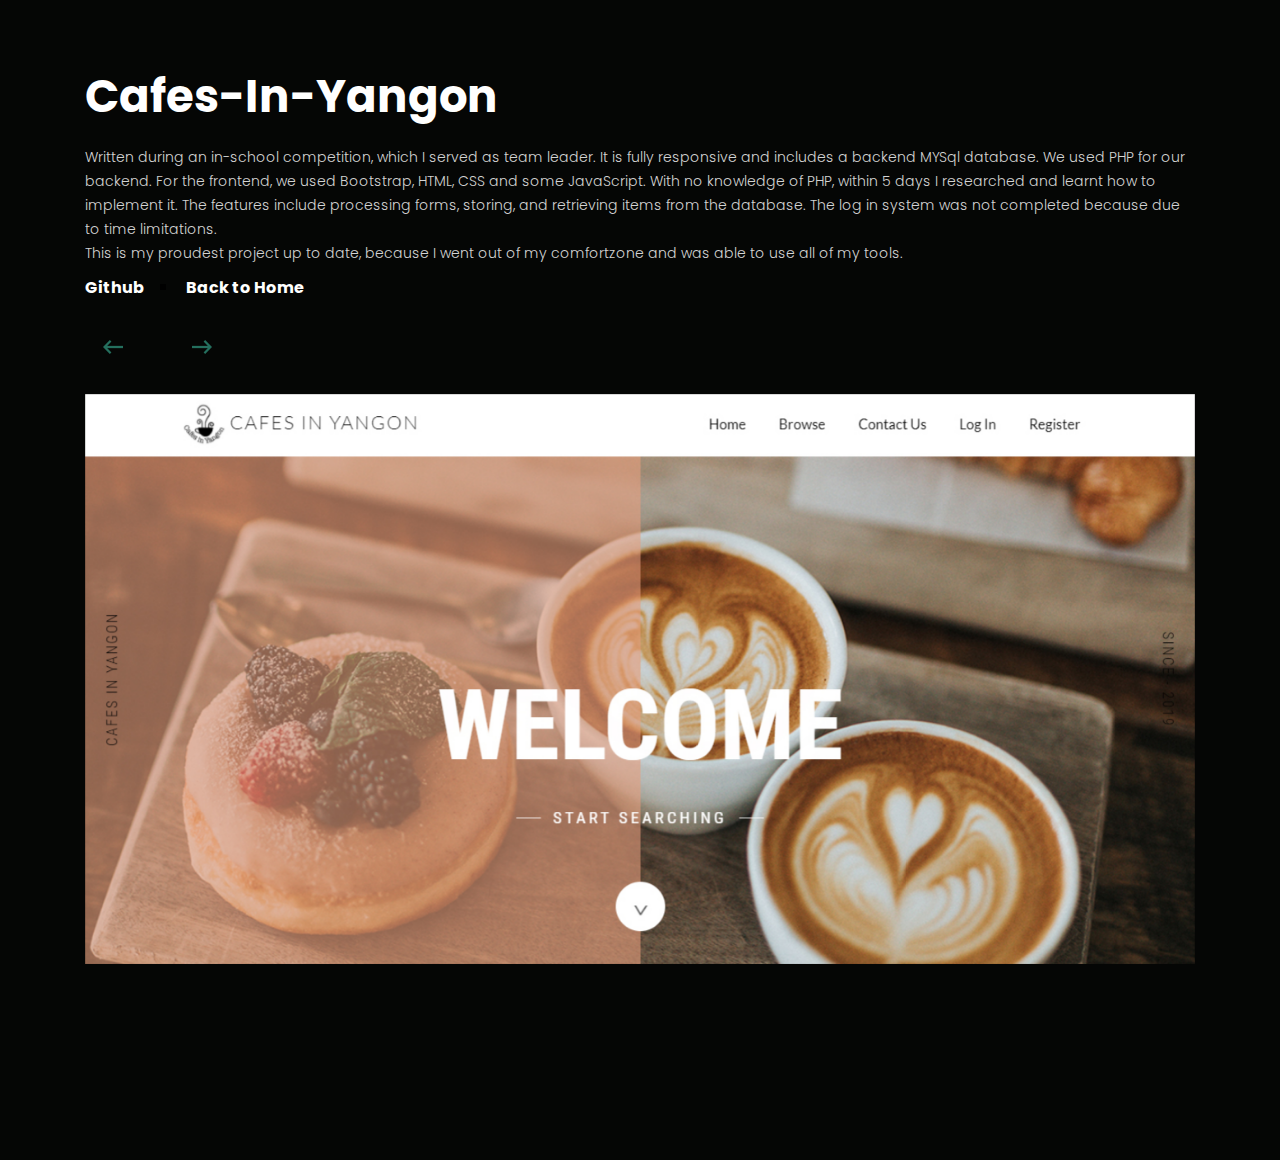
==== cafe_project.html @ b62c5f4a "initial files" ====
<!DOCTYPE html>
<html lang="en">

<head>
    <meta charset="UTF-8">
    <meta name="viewport" content="width=device-width, initial-scale=1.0">
    <meta http-equiv="X-UA-Compatible" content="ie=edge">
    <title>Harry Thu | Portfolio</title>
    <link rel="stylesheet" href="assets/vendors/animate.css/animate.min.css">
    <link rel="stylesheet" href="assets/css/style.css">

  
    <link rel="apple-touch-icon" sizes="180x180" href="assets/ico/apple-touch-icon.png">
    <link rel="icon" type="image/png" sizes="32x32" href="assets/ico/favicon-32x32.png">
    <link rel="icon" type="image/png" sizes="16x16" href="assets/ico/favicon-16x16.png">
    <link rel="manifest" href="assets/ico/site.webmanifest">
    
    <script src="assets/vendors/jquery/jquery.min.js"></script>
    <script src="assets/js/loader.js"></script>
</head>

<body class="individual_project">
    <div class="hiro-loader"></div>
   
    <div class="hiro-nav-popup-modal">
        <div class="hiro-nav-popup-modal-content">
            <div class="container">
                <div class="row">
                    <div class="col-md-6 menu-wrapper">
                        <ul class="nav hiro-main-nav">
                            <li class="nav-item">
                                <a href="index.html" class="nav-link">Home</a>
                            </li>
                            <li class="nav-item">
                                <a href="#about" class="nav-link">About Me</a>
                            </li>
                            <li class="nav-item">
                                <a href="#tech_stack" class="nav-link">Tech Stack</a>
                            </li>
                            <li class="nav-item">
                                <a href="#contact" class="nav-link">Contact</a>
                            </li>
                            <li class="nav-item">
                                <a href="resume" class="nav-link">Resume</a>
                            </li>
                        </ul>
                    </div>
                    <div class="col-md-6 blog-posts text-white ">
                        <h5 class="popup-blog-headng">Projects</h5>
                        <div class="media mb-4">
                            <img src="assets/images/Blog_small2.jpg" alt="blog" width="86px" class="img-fluid mr-4">
                            <div class="media-body align-self-end">
                                <h5 class="popup-blog-post-title">Ambitious <br> designs</h5>
                            </div>
                        </div>
                        <div class="media mb-4">
                            <img src="assets/images/Blog_small1.jpg" alt="blog" width="86px" class="img-fluid mr-4">
                            <div class="media-body align-self-end">
                                <h5 class="popup-blog-post-title">The Collection <br> Cover Archive</h5>
                            </div>
                        </div>

                        <p><a href="#projects" class="text-white link-hover-fx text-decoration-none"
                                id="nav-right-btn">View more</a></p>
                    </div>
                </div>
            </div>
        </div>
    </div>
    <section class="team-section hiro-section">
        <div class="container">
            <div class="row">
                <div class="col-md-12 wow fadeInUp">
                    <h2 class="section-title">Cafes-In-Yangon</h2>
                    <p class="section-text-light">Written during an in-school competition, which I served as team leader. It is fully responsive
                    and includes a backend MYSql database. We used PHP for our backend. For the frontend, we used
                    Bootstrap, HTML, CSS and some JavaScript. With no knowledge of PHP, within 5 days
                    I researched and learnt how to implement it. The features include processing forms,
                    storing, and retrieving items from the database. The log in system was not completed because due to
                    time limitations.
                    <br>
                    This is my proudest project up to date, because I went out of my comfortzone and was able to use all of
                    my tools.
                    </p>
                    <div class="hiro-header-carousel">
                    <ul class="carousel-item-social-links nav" data-animation="animated fadeInRight">
                        <li>
                            <a href="#!" class="link-hover-fx">Github</a>
                        </li>
                        <li>
                            <a href="index.html" class="link-hover-fx">Back to Home</a>
                        </li>                       
                    </ul>
                    </div>
                    <div>
                        <a class="carousel-control-prev" href="#hiroTeamCarousel" role="button" data-slide="prev">
                            <img src="assets/images/arrow_left.png" alt="left arrow" width="20px">
                            <span class="sr-only">Previous</span>
                        </a>
                        <a class="carousel-control-next" href="#hiroTeamCarousel" role="button" data-slide="next">
                            <img src="assets/images/Arrow_right.png" alt="right arrow" width="20px">
                            <span class="sr-only">Next</span>
                        </a>
                    </div>
                    
                </div>
                <div class="col-md-12 wow fadeInRight">
                    <div id="hiroTeamCarousel" class="hiro-team-carousel carousel slide" data-ride="carousel">
                        <div class="carousel-inner" role="listbox">
                            <div class="carousel-item active">
                                <div class="row">                                    
                                    <div class="col-sm-12">
                                        <div class="team-card featured" data-animation="animated ">
                                            <img src="assets/images/projects/cafes_in_yangon/landing_page.jpg" alt="Edwards" class="team-member-thumbnail">                                            
                                        </div>
                                    </div>
                                </div>
                            </div>
                            <div class="carousel-item ">
                                <div class="row">
                                    <div class="col-sm-12">
                                        <div class="team-card featured" data-animation="animated ">
                                            <img src="assets/images/projects/cafes_in_yangon/cafe_page.jpg" alt="Edwards" class="team-member-thumbnail">                                            
                                        </div>
                                    </div>
                                </div>
                            </div>
                            <div class="carousel-item ">
                                <div class="row">
                                    <div class="col-sm-12">
                                        <div class="team-card featured" data-animation="animated ">
                                            <img src="assets/images/projects/cafes_in_yangon/login_form.jpg" alt="Edwards" class="team-member-thumbnail">                                            
                                        </div>
                                    </div>
                                </div>
                            </div>
                            <div class="carousel-item ">
                                <div class="row">
                                    <div class="col-sm-12">
                                        <div class="team-card featured" data-animation="animated ">
                                            <img src="assets/images/projects/cafes_in_yangon/signup_form.jpg" alt="Edwards" class="team-member-thumbnail">                                           
                                        </div>
                                    </div>
                                </div>
                            </div>
                            <div class="carousel-item ">
                                <div class="row">
                                    <div class="col-sm-12">
                                        <div class="team-card featured" data-animation="animated">
                                            <img src="assets/images/projects/cafes_in_yangon/menu.jpg" alt="Edwards" class="team-member-thumbnail">                                           
                                        </div>
                                    </div>
                                </div>
                            </div>

                           
                            
                        </div>
                    </div>
                </div>
            </div>
        </div>
    </section>
    
    <footer class="hiro-footer wow fadeInUp dark-footer">
        <div class="container d-flex flex-wrap justify-content-lg-between align-items-center">
            <p class="mb-0 footer-text">© <a href="https://www.bootstrapdash.com" target="_blank"
                    rel="noopener noreferrer" class="text-reset">BootstrapDash</a> 2020. All rights reserved.</p>
            <nav class="footer-nav nav">
                <a href="#!" class="nav-link">Terms and Conditions</a>
                <a href="#!" class="nav-link">Privacy Policy</a>
                <a href="#!" class="nav-link">Cookie Policy</a>
            </nav>
        </div>
    </footer>

    <script src="assets/vendors/wowjs/wow.min.js"></script>
    <script src="assets/vendors/popper.js/popper.min.js"></script>
    <script src="assets/vendors/bootstrap/dist/js/bootstrap.min.js"></script>
    <script src="assets/js/main.js"></script>
    <script>
        new WOW().init();
    </script>
</body>

</html>
---- assets/css/style.css ----
@import url("https://fonts.googleapis.com/css?family=Crimson+Text:600|Poppins:300,400,500,600,700&display=swap");
/*!
 * Bootstrap v4.4.1 (https://getbootstrap.com/)
 * Copyright 2011-2019 The Bootstrap Authors
 * Copyright 2011-2019 Twitter, Inc.
 * Licensed under MIT (https://github.com/twbs/bootstrap/blob/master/LICENSE)
 */
:root {
  --blue: #007bff;
  --indigo: #6610f2;
  --purple: #6f42c1;
  --pink: #e83e8c;
  --red: #dc3545;
  --orange: #fd7e14;
  --yellow: #ffc107;
  --green: #28a745;
  --teal: #20c997;
  --cyan: #17a2b8;
  --white: #fff;
  --gray: #6c757d;
  --gray-dark: #343a40;
  --primary: #05c2c3;
  --secondary: #6c757d;
  --success: #28a745;
  --info: #17a2b8;
  --warning: #ffc107;
  --danger: #dc3545;
  --light: #f8f9fa;
  --dark: #343a40;
  --breakpoint-xs: 0;
  --breakpoint-sm: 576px;
  --breakpoint-md: 768px;
  --breakpoint-lg: 992px;
  --breakpoint-xl: 1200px;
  --font-family-sans-serif: -apple-system, BlinkMacSystemFont, "Segoe UI", Roboto, "Helvetica Neue", Arial, "Noto Sans", sans-serif, "Apple Color Emoji", "Segoe UI Emoji", "Segoe UI Symbol", "Noto Color Emoji";
  --font-family-monospace: SFMono-Regular, Menlo, Monaco, Consolas, "Liberation Mono", "Courier New", monospace;
}

*,
*::before,
*::after {
  -webkit-box-sizing: border-box;
          box-sizing: border-box;
}

html {
  font-family: sans-serif;
  line-height: 1.15;
  -webkit-text-size-adjust: 100%;
  -webkit-tap-highlight-color: rgba(0, 0, 0, 0);
}

article, aside, figcaption, figure, footer, header, hgroup, main, nav, section {
  display: block;
}

body {
  margin: 0;
  font-family: "Poppins", sans-serif;
  font-size: 1rem;
  font-weight: 400;
  line-height: 1.5;
  color: #000000;
  text-align: left;
  background-color: #ffffff;
}

[tabindex="-1"]:focus:not(:focus-visible) {
  outline: 0 !important;
}

hr {
  -webkit-box-sizing: content-box;
          box-sizing: content-box;
  height: 0;
  overflow: visible;
}

h1, h2, h3, h4, h5, h6 {
  margin-top: 0;
  margin-bottom: 0.5rem;
}

p {
  margin-top: 0;
  margin-bottom: 1rem;
}

abbr[title],
abbr[data-original-title] {
  text-decoration: underline;
  -webkit-text-decoration: underline dotted;
          text-decoration: underline dotted;
  cursor: help;
  border-bottom: 0;
  text-decoration-skip-ink: none;
}

address {
  margin-bottom: 1rem;
  font-style: normal;
  line-height: inherit;
}

ol,
ul,
dl {
  margin-top: 0;
  margin-bottom: 1rem;
}

ol ol,
ul ul,
ol ul,
ul ol {
  margin-bottom: 0;
}

dt {
  font-weight: 700;
}

dd {
  margin-bottom: .5rem;
  margin-left: 0;
}

blockquote {
  margin: 0 0 1rem;
}

b,
strong {
  font-weight: bolder;
}

small {
  font-size: 80%;
}

sub,
sup {
  position: relative;
  font-size: 75%;
  line-height: 0;
  vertical-align: baseline;
}

sub {
  bottom: -.25em;
}

sup {
  top: -.5em;
}

a {
  color: #007bff;
  text-decoration: none;
  background-color: transparent;
}

a:hover {
  color: #0056b3;
  text-decoration: underline;
}

a:not([href]) {
  color: inherit;
  text-decoration: none;
}

a:not([href]):hover {
  color: inherit;
  text-decoration: none;
}

pre,
code,
kbd,
samp {
  font-family: SFMono-Regular, Menlo, Monaco, Consolas, "Liberation Mono", "Courier New", monospace;
  font-size: 1em;
}

pre {
  margin-top: 0;
  margin-bottom: 1rem;
  overflow: auto;
}

figure {
  margin: 0 0 1rem;
}

img {
  vertical-align: middle;
  border-style: none;
}

svg {
  overflow: hidden;
  vertical-align: middle;
}

table {
  border-collapse: collapse;
}

caption {
  padding-top: 0.75rem;
  padding-bottom: 0.75rem;
  color: #6c757d;
  text-align: left;
  caption-side: bottom;
}

th {
  text-align: inherit;
}

label {
  display: inline-block;
  margin-bottom: 0.5rem;
}

button {
  border-radius: 0;
}

button:focus {
  outline: 1px dotted;
  outline: 5px auto -webkit-focus-ring-color;
}

input,
button,
select,
optgroup,
textarea {
  margin: 0;
  font-family: inherit;
  font-size: inherit;
  line-height: inherit;
}

button,
input {
  overflow: visible;
}

button,
select {
  text-transform: none;
}

select {
  word-wrap: normal;
}

button,
[type="button"],
[type="reset"],
[type="submit"] {
  -webkit-appearance: button;
}

button:not(:disabled),
[type="button"]:not(:disabled),
[type="reset"]:not(:disabled),
[type="submit"]:not(:disabled) {
  cursor: pointer;
}

button::-moz-focus-inner,
[type="button"]::-moz-focus-inner,
[type="reset"]::-moz-focus-inner,
[type="submit"]::-moz-focus-inner {
  padding: 0;
  border-style: none;
}

input[type="radio"],
input[type="checkbox"] {
  -webkit-box-sizing: border-box;
          box-sizing: border-box;
  padding: 0;
}

input[type="date"],
input[type="time"],
input[type="datetime-local"],
input[type="month"] {
  -webkit-appearance: listbox;
}

textarea {
  overflow: auto;
  resize: vertical;
}

fieldset {
  min-width: 0;
  padding: 0;
  margin: 0;
  border: 0;
}

legend {
  display: block;
  width: 100%;
  max-width: 100%;
  padding: 0;
  margin-bottom: .5rem;
  font-size: 1.5rem;
  line-height: inherit;
  color: inherit;
  white-space: normal;
}

progress {
  vertical-align: baseline;
}

[type="number"]::-webkit-inner-spin-button,
[type="number"]::-webkit-outer-spin-button {
  height: auto;
}

[type="search"] {
  outline-offset: -2px;
  -webkit-appearance: none;
}

[type="search"]::-webkit-search-decoration {
  -webkit-appearance: none;
}

::-webkit-file-upload-button {
  font: inherit;
  -webkit-appearance: button;
}

output {
  display: inline-block;
}

summary {
  display: list-item;
  cursor: pointer;
}

template {
  display: none;
}

[hidden] {
  display: none !important;
}

h1, h2, h3, h4, h5, h6,
.h1, .h2, .h3, .h4, .h5, .h6 {
  margin-bottom: 0.5rem;
  font-weight: 700;
  line-height: 1.2;
}

h1, .h1 {
  font-size: 2.5rem;
}

h2, .h2 {
  font-size: 2rem;
}

h3, .h3 {
  font-size: 1.75rem;
}

h4, .h4 {
  font-size: 1.5rem;
}

h5, .h5 {
  font-size: 1.25rem;
}

h6, .h6 {
  font-size: 1rem;
}

.lead {
  font-size: 1.25rem;
  font-weight: 300;
}

.display-1 {
  font-size: 6rem;
  font-weight: 300;
  line-height: 1.2;
}

.display-2 {
  font-size: 5.5rem;
  font-weight: 300;
  line-height: 1.2;
}

.display-3 {
  font-size: 4.5rem;
  font-weight: 300;
  line-height: 1.2;
}

.display-4 {
  font-size: 3.5rem;
  font-weight: 300;
  line-height: 1.2;
}

hr {
  margin-top: 1rem;
  margin-bottom: 1rem;
  border: 0;
  border-top: 1px solid rgba(0, 0, 0, 0.1);
}

small,
.small {
  font-size: 80%;
  font-weight: 400;
}

mark,
.mark {
  padding: 0.2em;
  background-color: #fcf8e3;
}

.list-unstyled {
  padding-left: 0;
  list-style: none;
}

.list-inline {
  padding-left: 0;
  list-style: none;
}

.list-inline-item {
  display: inline-block;
}

.list-inline-item:not(:last-child) {
  margin-right: 0.5rem;
}

.initialism {
  font-size: 90%;
  text-transform: uppercase;
}

.blockquote {
  margin-bottom: 1rem;
  font-size: 1.25rem;
}

.blockquote-footer {
  display: block;
  font-size: 80%;
  color: #6c757d;
}

.blockquote-footer::before {
  content: "\2014\00A0";
}

.img-fluid {
  max-width: 100%;
  height: auto;
}

.img-thumbnail {
  padding: 0.25rem;
  background-color: #fff;
  border: 1px solid #dee2e6;
  border-radius: 0.25rem;
  max-width: 100%;
  height: auto;
}

.figure {
  display: inline-block;
}

.figure-img {
  margin-bottom: 0.5rem;
  line-height: 1;
}

.figure-caption {
  font-size: 90%;
  color: #6c757d;
}

code {
  font-size: 87.5%;
  color: #e83e8c;
  word-wrap: break-word;
}

a > code {
  color: inherit;
}

kbd {
  padding: 0.2rem 0.4rem;
  font-size: 87.5%;
  color: #fff;
  background-color: #212529;
  border-radius: 0.2rem;
}

kbd kbd {
  padding: 0;
  font-size: 100%;
  font-weight: 700;
}

pre {
  display: block;
  font-size: 87.5%;
  color: #212529;
}

pre code {
  font-size: inherit;
  color: inherit;
  word-break: normal;
}

.pre-scrollable {
  max-height: 340px;
  overflow-y: scroll;
}

.container {
  width: 100%;
  padding-right: 15px;
  padding-left: 15px;
  margin-right: auto;
  margin-left: auto;
}

@media (min-width: 576px) {
  .container {
    max-width: 540px;
  }
}

@media (min-width: 768px) {
  .container {
    max-width: 720px;
  }
}

@media (min-width: 992px) {
  .container {
    max-width: 960px;
  }
}

@media (min-width: 1200px) {
  .container {
    max-width: 1140px;
  }
}

.container-fluid, .container-sm, .container-md, .container-lg, .container-xl {
  width: 100%;
  padding-right: 15px;
  padding-left: 15px;
  margin-right: auto;
  margin-left: auto;
}

@media (min-width: 576px) {
  .container, .container-sm {
    max-width: 540px;
  }
}

@media (min-width: 768px) {
  .container, .container-sm, .container-md {
    max-width: 720px;
  }
}

@media (min-width: 992px) {
  .container, .container-sm, .container-md, .container-lg {
    max-width: 960px;
  }
}

@media (min-width: 1200px) {
  .container, .container-sm, .container-md, .container-lg, .container-xl {
    max-width: 1140px;
  }
}

.row {
  display: -webkit-box;
  display: -ms-flexbox;
  display: flex;
  -ms-flex-wrap: wrap;
      flex-wrap: wrap;
  margin-right: -15px;
  margin-left: -15px;
}

.no-gutters {
  margin-right: 0;
  margin-left: 0;
}

.no-gutters > .col,
.no-gutters > [class*="col-"] {
  padding-right: 0;
  padding-left: 0;
}

.col-1, .col-2, .col-3, .col-4, .col-5, .col-6, .col-7, .col-8, .col-9, .col-10, .col-11, .col-12, .col,
.col-auto, .col-sm-1, .col-sm-2, .col-sm-3, .col-sm-4, .col-sm-5, .col-sm-6, .col-sm-7, .col-sm-8, .col-sm-9, .col-sm-10, .col-sm-11, .col-sm-12, .col-sm,
.col-sm-auto, .col-md-1, .col-md-2, .col-md-3, .col-md-4, .col-md-5, .col-md-6, .col-md-7, .col-md-8, .col-md-9, .col-md-10, .col-md-11, .col-md-12, .col-md,
.col-md-auto, .col-lg-1, .col-lg-2, .col-lg-3, .col-lg-4, .col-lg-5, .col-lg-6, .col-lg-7, .col-lg-8, .col-lg-9, .col-lg-10, .col-lg-11, .col-lg-12, .col-lg,
.col-lg-auto, .col-xl-1, .col-xl-2, .col-xl-3, .col-xl-4, .col-xl-5, .col-xl-6, .col-xl-7, .col-xl-8, .col-xl-9, .col-xl-10, .col-xl-11, .col-xl-12, .col-xl,
.col-xl-auto {
  position: relative;
  width: 100%;
  padding-right: 15px;
  padding-left: 15px;
}

.col {
  -ms-flex-preferred-size: 0;
      flex-basis: 0;
  -webkit-box-flex: 1;
      -ms-flex-positive: 1;
          flex-grow: 1;
  max-width: 100%;
}

.row-cols-1 > * {
  -webkit-box-flex: 0;
      -ms-flex: 0 0 100%;
          flex: 0 0 100%;
  max-width: 100%;
}

.row-cols-2 > * {
  -webkit-box-flex: 0;
      -ms-flex: 0 0 50%;
          flex: 0 0 50%;
  max-width: 50%;
}

.row-cols-3 > * {
  -webkit-box-flex: 0;
      -ms-flex: 0 0 33.33333%;
          flex: 0 0 33.33333%;
  max-width: 33.33333%;
}

.row-cols-4 > * {
  -webkit-box-flex: 0;
      -ms-flex: 0 0 25%;
          flex: 0 0 25%;
  max-width: 25%;
}

.row-cols-5 > * {
  -webkit-box-flex: 0;
      -ms-flex: 0 0 20%;
          flex: 0 0 20%;
  max-width: 20%;
}

.row-cols-6 > * {
  -webkit-box-flex: 0;
      -ms-flex: 0 0 16.66667%;
          flex: 0 0 16.66667%;
  max-width: 16.66667%;
}

.col-auto {
  -webkit-box-flex: 0;
      -ms-flex: 0 0 auto;
          flex: 0 0 auto;
  width: auto;
  max-width: 100%;
}

.col-1 {
  -webkit-box-flex: 0;
      -ms-flex: 0 0 8.33333%;
          flex: 0 0 8.33333%;
  max-width: 8.33333%;
}

.col-2 {
  -webkit-box-flex: 0;
      -ms-flex: 0 0 16.66667%;
          flex: 0 0 16.66667%;
  max-width: 16.66667%;
}

.col-3 {
  -webkit-box-flex: 0;
      -ms-flex: 0 0 25%;
          flex: 0 0 25%;
  max-width: 25%;
}

.col-4 {
  -webkit-box-flex: 0;
      -ms-flex: 0 0 33.33333%;
          flex: 0 0 33.33333%;
  max-width: 33.33333%;
}

.col-5 {
  -webkit-box-flex: 0;
      -ms-flex: 0 0 41.66667%;
          flex: 0 0 41.66667%;
  max-width: 41.66667%;
}

.col-6 {
  -webkit-box-flex: 0;
      -ms-flex: 0 0 50%;
          flex: 0 0 50%;
  max-width: 50%;
}

.col-7 {
  -webkit-box-flex: 0;
      -ms-flex: 0 0 58.33333%;
          flex: 0 0 58.33333%;
  max-width: 58.33333%;
}

.col-8 {
  -webkit-box-flex: 0;
      -ms-flex: 0 0 66.66667%;
          flex: 0 0 66.66667%;
  max-width: 66.66667%;
}

.col-9 {
  -webkit-box-flex: 0;
      -ms-flex: 0 0 75%;
          flex: 0 0 75%;
  max-width: 75%;
}

.col-10 {
  -webkit-box-flex: 0;
      -ms-flex: 0 0 83.33333%;
          flex: 0 0 83.33333%;
  max-width: 83.33333%;
}

.col-11 {
  -webkit-box-flex: 0;
      -ms-flex: 0 0 91.66667%;
          flex: 0 0 91.66667%;
  max-width: 91.66667%;
}

.col-12 {
  -webkit-box-flex: 0;
      -ms-flex: 0 0 100%;
          flex: 0 0 100%;
  max-width: 100%;
}

.order-first {
  -webkit-box-ordinal-group: 0;
      -ms-flex-order: -1;
          order: -1;
}

.order-last {
  -webkit-box-ordinal-group: 14;
      -ms-flex-order: 13;
          order: 13;
}

.order-0 {
  -webkit-box-ordinal-group: 1;
      -ms-flex-order: 0;
          order: 0;
}

.order-1 {
  -webkit-box-ordinal-group: 2;
      -ms-flex-order: 1;
          order: 1;
}

.order-2 {
  -webkit-box-ordinal-group: 3;
      -ms-flex-order: 2;
          order: 2;
}

.order-3 {
  -webkit-box-ordinal-group: 4;
      -ms-flex-order: 3;
          order: 3;
}

.order-4 {
  -webkit-box-ordinal-group: 5;
      -ms-flex-order: 4;
          order: 4;
}

.order-5 {
  -webkit-box-ordinal-group: 6;
      -ms-flex-order: 5;
          order: 5;
}

.order-6 {
  -webkit-box-ordinal-group: 7;
      -ms-flex-order: 6;
          order: 6;
}

.order-7 {
  -webkit-box-ordinal-group: 8;
      -ms-flex-order: 7;
          order: 7;
}

.order-8 {
  -webkit-box-ordinal-group: 9;
      -ms-flex-order: 8;
          order: 8;
}

.order-9 {
  -webkit-box-ordinal-group: 10;
      -ms-flex-order: 9;
          order: 9;
}

.order-10 {
  -webkit-box-ordinal-group: 11;
      -ms-flex-order: 10;
          order: 10;
}

.order-11 {
  -webkit-box-ordinal-group: 12;
      -ms-flex-order: 11;
          order: 11;
}

.order-12 {
  -webkit-box-ordinal-group: 13;
      -ms-flex-order: 12;
          order: 12;
}

.offset-1 {
  margin-left: 8.33333%;
}

.offset-2 {
  margin-left: 16.66667%;
}

.offset-3 {
  margin-left: 25%;
}

.offset-4 {
  margin-left: 33.33333%;
}

.offset-5 {
  margin-left: 41.66667%;
}

.offset-6 {
  margin-left: 50%;
}

.offset-7 {
  margin-left: 58.33333%;
}

.offset-8 {
  margin-left: 66.66667%;
}

.offset-9 {
  margin-left: 75%;
}

.offset-10 {
  margin-left: 83.33333%;
}

.offset-11 {
  margin-left: 91.66667%;
}

@media (min-width: 576px) {
  .col-sm {
    -ms-flex-preferred-size: 0;
        flex-basis: 0;
    -webkit-box-flex: 1;
        -ms-flex-positive: 1;
            flex-grow: 1;
    max-width: 100%;
  }
  .row-cols-sm-1 > * {
    -webkit-box-flex: 0;
        -ms-flex: 0 0 100%;
            flex: 0 0 100%;
    max-width: 100%;
  }
  .row-cols-sm-2 > * {
    -webkit-box-flex: 0;
        -ms-flex: 0 0 50%;
            flex: 0 0 50%;
    max-width: 50%;
  }
  .row-cols-sm-3 > * {
    -webkit-box-flex: 0;
        -ms-flex: 0 0 33.33333%;
            flex: 0 0 33.33333%;
    max-width: 33.33333%;
  }
  .row-cols-sm-4 > * {
    -webkit-box-flex: 0;
        -ms-flex: 0 0 25%;
            flex: 0 0 25%;
    max-width: 25%;
  }
  .row-cols-sm-5 > * {
    -webkit-box-flex: 0;
        -ms-flex: 0 0 20%;
            flex: 0 0 20%;
    max-width: 20%;
  }
  .row-cols-sm-6 > * {
    -webkit-box-flex: 0;
        -ms-flex: 0 0 16.66667%;
            flex: 0 0 16.66667%;
    max-width: 16.66667%;
  }
  .col-sm-auto {
    -webkit-box-flex: 0;
        -ms-flex: 0 0 auto;
            flex: 0 0 auto;
    width: auto;
    max-width: 100%;
  }
  .col-sm-1 {
    -webkit-box-flex: 0;
        -ms-flex: 0 0 8.33333%;
            flex: 0 0 8.33333%;
    max-width: 8.33333%;
  }
  .col-sm-2 {
    -webkit-box-flex: 0;
        -ms-flex: 0 0 16.66667%;
            flex: 0 0 16.66667%;
    max-width: 16.66667%;
  }
  .col-sm-3 {
    -webkit-box-flex: 0;
        -ms-flex: 0 0 25%;
            flex: 0 0 25%;
    max-width: 25%;
  }
  .col-sm-4 {
    -webkit-box-flex: 0;
        -ms-flex: 0 0 33.33333%;
            flex: 0 0 33.33333%;
    max-width: 33.33333%;
  }
  .col-sm-5 {
    -webkit-box-flex: 0;
        -ms-flex: 0 0 41.66667%;
            flex: 0 0 41.66667%;
    max-width: 41.66667%;
  }
  .col-sm-6 {
    -webkit-box-flex: 0;
        -ms-flex: 0 0 50%;
            flex: 0 0 50%;
    max-width: 50%;
  }
  .col-sm-7 {
    -webkit-box-flex: 0;
        -ms-flex: 0 0 58.33333%;
            flex: 0 0 58.33333%;
    max-width: 58.33333%;
  }
  .col-sm-8 {
    -webkit-box-flex: 0;
        -ms-flex: 0 0 66.66667%;
            flex: 0 0 66.66667%;
    max-width: 66.66667%;
  }
  .col-sm-9 {
    -webkit-box-flex: 0;
        -ms-flex: 0 0 75%;
            flex: 0 0 75%;
    max-width: 75%;
  }
  .col-sm-10 {
    -webkit-box-flex: 0;
        -ms-flex: 0 0 83.33333%;
            flex: 0 0 83.33333%;
    max-width: 83.33333%;
  }
  .col-sm-11 {
    -webkit-box-flex: 0;
        -ms-flex: 0 0 91.66667%;
            flex: 0 0 91.66667%;
    max-width: 91.66667%;
  }
  .col-sm-12 {
    -webkit-box-flex: 0;
        -ms-flex: 0 0 100%;
            flex: 0 0 100%;
    max-width: 100%;
  }
  .order-sm-first {
    -webkit-box-ordinal-group: 0;
        -ms-flex-order: -1;
            order: -1;
  }
  .order-sm-last {
    -webkit-box-ordinal-group: 14;
        -ms-flex-order: 13;
            order: 13;
  }
  .order-sm-0 {
    -webkit-box-ordinal-group: 1;
        -ms-flex-order: 0;
            order: 0;
  }
  .order-sm-1 {
    -webkit-box-ordinal-group: 2;
        -ms-flex-order: 1;
            order: 1;
  }
  .order-sm-2 {
    -webkit-box-ordinal-group: 3;
        -ms-flex-order: 2;
            order: 2;
  }
  .order-sm-3 {
    -webkit-box-ordinal-group: 4;
        -ms-flex-order: 3;
            order: 3;
  }
  .order-sm-4 {
    -webkit-box-ordinal-group: 5;
        -ms-flex-order: 4;
            order: 4;
  }
  .order-sm-5 {
    -webkit-box-ordinal-group: 6;
        -ms-flex-order: 5;
            order: 5;
  }
  .order-sm-6 {
    -webkit-box-ordinal-group: 7;
        -ms-flex-order: 6;
            order: 6;
  }
  .order-sm-7 {
    -webkit-box-ordinal-group: 8;
        -ms-flex-order: 7;
            order: 7;
  }
  .order-sm-8 {
    -webkit-box-ordinal-group: 9;
        -ms-flex-order: 8;
            order: 8;
  }
  .order-sm-9 {
    -webkit-box-ordinal-group: 10;
        -ms-flex-order: 9;
            order: 9;
  }
  .order-sm-10 {
    -webkit-box-ordinal-group: 11;
        -ms-flex-order: 10;
            order: 10;
  }
  .order-sm-11 {
    -webkit-box-ordinal-group: 12;
        -ms-flex-order: 11;
            order: 11;
  }
  .order-sm-12 {
    -webkit-box-ordinal-group: 13;
        -ms-flex-order: 12;
            order: 12;
  }
  .offset-sm-0 {
    margin-left: 0;
  }
  .offset-sm-1 {
    margin-left: 8.33333%;
  }
  .offset-sm-2 {
    margin-left: 16.66667%;
  }
  .offset-sm-3 {
    margin-left: 25%;
  }
  .offset-sm-4 {
    margin-left: 33.33333%;
  }
  .offset-sm-5 {
    margin-left: 41.66667%;
  }
  .offset-sm-6 {
    margin-left: 50%;
  }
  .offset-sm-7 {
    margin-left: 58.33333%;
  }
  .offset-sm-8 {
    margin-left: 66.66667%;
  }
  .offset-sm-9 {
    margin-left: 75%;
  }
  .offset-sm-10 {
    margin-left: 83.33333%;
  }
  .offset-sm-11 {
    margin-left: 91.66667%;
  }
}

@media (min-width: 768px) {
  .col-md {
    -ms-flex-preferred-size: 0;
        flex-basis: 0;
    -webkit-box-flex: 1;
        -ms-flex-positive: 1;
            flex-grow: 1;
    max-width: 100%;
  }
  .row-cols-md-1 > * {
    -webkit-box-flex: 0;
        -ms-flex: 0 0 100%;
            flex: 0 0 100%;
    max-width: 100%;
  }
  .row-cols-md-2 > * {
    -webkit-box-flex: 0;
        -ms-flex: 0 0 50%;
            flex: 0 0 50%;
    max-width: 50%;
  }
  .row-cols-md-3 > * {
    -webkit-box-flex: 0;
        -ms-flex: 0 0 33.33333%;
            flex: 0 0 33.33333%;
    max-width: 33.33333%;
  }
  .row-cols-md-4 > * {
    -webkit-box-flex: 0;
        -ms-flex: 0 0 25%;
            flex: 0 0 25%;
    max-width: 25%;
  }
  .row-cols-md-5 > * {
    -webkit-box-flex: 0;
        -ms-flex: 0 0 20%;
            flex: 0 0 20%;
    max-width: 20%;
  }
  .row-cols-md-6 > * {
    -webkit-box-flex: 0;
        -ms-flex: 0 0 16.66667%;
            flex: 0 0 16.66667%;
    max-width: 16.66667%;
  }
  .col-md-auto {
    -webkit-box-flex: 0;
        -ms-flex: 0 0 auto;
            flex: 0 0 auto;
    width: auto;
    max-width: 100%;
  }
  .col-md-1 {
    -webkit-box-flex: 0;
        -ms-flex: 0 0 8.33333%;
            flex: 0 0 8.33333%;
    max-width: 8.33333%;
  }
  .col-md-2 {
    -webkit-box-flex: 0;
        -ms-flex: 0 0 16.66667%;
            flex: 0 0 16.66667%;
    max-width: 16.66667%;
  }
  .col-md-3 {
    -webkit-box-flex: 0;
        -ms-flex: 0 0 25%;
            flex: 0 0 25%;
    max-width: 25%;
  }
  .col-md-4 {
    -webkit-box-flex: 0;
        -ms-flex: 0 0 33.33333%;
            flex: 0 0 33.33333%;
    max-width: 33.33333%;
  }
  .col-md-5 {
    -webkit-box-flex: 0;
        -ms-flex: 0 0 41.66667%;
            flex: 0 0 41.66667%;
    max-width: 41.66667%;
  }
  .col-md-6 {
    -webkit-box-flex: 0;
        -ms-flex: 0 0 50%;
            flex: 0 0 50%;
    max-width: 50%;
  }
  .col-md-7 {
    -webkit-box-flex: 0;
        -ms-flex: 0 0 58.33333%;
            flex: 0 0 58.33333%;
    max-width: 58.33333%;
  }
  .col-md-8 {
    -webkit-box-flex: 0;
        -ms-flex: 0 0 66.66667%;
            flex: 0 0 66.66667%;
    max-width: 66.66667%;
  }
  .col-md-9 {
    -webkit-box-flex: 0;
        -ms-flex: 0 0 75%;
            flex: 0 0 75%;
    max-width: 75%;
  }
  .col-md-10 {
    -webkit-box-flex: 0;
        -ms-flex: 0 0 83.33333%;
            flex: 0 0 83.33333%;
    max-width: 83.33333%;
  }
  .col-md-11 {
    -webkit-box-flex: 0;
        -ms-flex: 0 0 91.66667%;
            flex: 0 0 91.66667%;
    max-width: 91.66667%;
  }
  .col-md-12 {
    -webkit-box-flex: 0;
        -ms-flex: 0 0 100%;
            flex: 0 0 100%;
    max-width: 100%;
  }
  .order-md-first {
    -webkit-box-ordinal-group: 0;
        -ms-flex-order: -1;
            order: -1;
  }
  .order-md-last {
    -webkit-box-ordinal-group: 14;
        -ms-flex-order: 13;
            order: 13;
  }
  .order-md-0 {
    -webkit-box-ordinal-group: 1;
        -ms-flex-order: 0;
            order: 0;
  }
  .order-md-1 {
    -webkit-box-ordinal-group: 2;
        -ms-flex-order: 1;
            order: 1;
  }
  .order-md-2 {
    -webkit-box-ordinal-group: 3;
        -ms-flex-order: 2;
            order: 2;
  }
  .order-md-3 {
    -webkit-box-ordinal-group: 4;
        -ms-flex-order: 3;
            order: 3;
  }
  .order-md-4 {
    -webkit-box-ordinal-group: 5;
        -ms-flex-order: 4;
            order: 4;
  }
  .order-md-5 {
    -webkit-box-ordinal-group: 6;
        -ms-flex-order: 5;
            order: 5;
  }
  .order-md-6 {
    -webkit-box-ordinal-group: 7;
        -ms-flex-order: 6;
            order: 6;
  }
  .order-md-7 {
    -webkit-box-ordinal-group: 8;
        -ms-flex-order: 7;
            order: 7;
  }
  .order-md-8 {
    -webkit-box-ordinal-group: 9;
        -ms-flex-order: 8;
            order: 8;
  }
  .order-md-9 {
    -webkit-box-ordinal-group: 10;
        -ms-flex-order: 9;
            order: 9;
  }
  .order-md-10 {
    -webkit-box-ordinal-group: 11;
        -ms-flex-order: 10;
            order: 10;
  }
  .order-md-11 {
    -webkit-box-ordinal-group: 12;
        -ms-flex-order: 11;
            order: 11;
  }
  .order-md-12 {
    -webkit-box-ordinal-group: 13;
        -ms-flex-order: 12;
            order: 12;
  }
  .offset-md-0 {
    margin-left: 0;
  }
  .offset-md-1 {
    margin-left: 8.33333%;
  }
  .offset-md-2 {
    margin-left: 16.66667%;
  }
  .offset-md-3 {
    margin-left: 25%;
  }
  .offset-md-4 {
    margin-left: 33.33333%;
  }
  .offset-md-5 {
    margin-left: 41.66667%;
  }
  .offset-md-6 {
    margin-left: 50%;
  }
  .offset-md-7 {
    margin-left: 58.33333%;
  }
  .offset-md-8 {
    margin-left: 66.66667%;
  }
  .offset-md-9 {
    margin-left: 75%;
  }
  .offset-md-10 {
    margin-left: 83.33333%;
  }
  .offset-md-11 {
    margin-left: 91.66667%;
  }
}

@media (min-width: 992px) {
  .col-lg {
    -ms-flex-preferred-size: 0;
        flex-basis: 0;
    -webkit-box-flex: 1;
        -ms-flex-positive: 1;
            flex-grow: 1;
    max-width: 100%;
  }
  .row-cols-lg-1 > * {
    -webkit-box-flex: 0;
        -ms-flex: 0 0 100%;
            flex: 0 0 100%;
    max-width: 100%;
  }
  .row-cols-lg-2 > * {
    -webkit-box-flex: 0;
        -ms-flex: 0 0 50%;
            flex: 0 0 50%;
    max-width: 50%;
  }
  .row-cols-lg-3 > * {
    -webkit-box-flex: 0;
        -ms-flex: 0 0 33.33333%;
            flex: 0 0 33.33333%;
    max-width: 33.33333%;
  }
  .row-cols-lg-4 > * {
    -webkit-box-flex: 0;
        -ms-flex: 0 0 25%;
            flex: 0 0 25%;
    max-width: 25%;
  }
  .row-cols-lg-5 > * {
    -webkit-box-flex: 0;
        -ms-flex: 0 0 20%;
            flex: 0 0 20%;
    max-width: 20%;
  }
  .row-cols-lg-6 > * {
    -webkit-box-flex: 0;
        -ms-flex: 0 0 16.66667%;
            flex: 0 0 16.66667%;
    max-width: 16.66667%;
  }
  .col-lg-auto {
    -webkit-box-flex: 0;
        -ms-flex: 0 0 auto;
            flex: 0 0 auto;
    width: auto;
    max-width: 100%;
  }
  .col-lg-1 {
    -webkit-box-flex: 0;
        -ms-flex: 0 0 8.33333%;
            flex: 0 0 8.33333%;
    max-width: 8.33333%;
  }
  .col-lg-2 {
    -webkit-box-flex: 0;
        -ms-flex: 0 0 16.66667%;
            flex: 0 0 16.66667%;
    max-width: 16.66667%;
  }
  .col-lg-3 {
    -webkit-box-flex: 0;
        -ms-flex: 0 0 25%;
            flex: 0 0 25%;
    max-width: 25%;
  }
  .col-lg-4 {
    -webkit-box-flex: 0;
        -ms-flex: 0 0 33.33333%;
            flex: 0 0 33.33333%;
    max-width: 33.33333%;
  }
  .col-lg-5 {
    -webkit-box-flex: 0;
        -ms-flex: 0 0 41.66667%;
            flex: 0 0 41.66667%;
    max-width: 41.66667%;
  }
  .col-lg-6 {
    -webkit-box-flex: 0;
        -ms-flex: 0 0 50%;
            flex: 0 0 50%;
    max-width: 50%;
  }
  .col-lg-7 {
    -webkit-box-flex: 0;
        -ms-flex: 0 0 58.33333%;
            flex: 0 0 58.33333%;
    max-width: 58.33333%;
  }
  .col-lg-8 {
    -webkit-box-flex: 0;
        -ms-flex: 0 0 66.66667%;
            flex: 0 0 66.66667%;
    max-width: 66.66667%;
  }
  .col-lg-9 {
    -webkit-box-flex: 0;
        -ms-flex: 0 0 75%;
            flex: 0 0 75%;
    max-width: 75%;
  }
  .col-lg-10 {
    -webkit-box-flex: 0;
        -ms-flex: 0 0 83.33333%;
            flex: 0 0 83.33333%;
    max-width: 83.33333%;
  }
  .col-lg-11 {
    -webkit-box-flex: 0;
        -ms-flex: 0 0 91.66667%;
            flex: 0 0 91.66667%;
    max-width: 91.66667%;
  }
  .col-lg-12 {
    -webkit-box-flex: 0;
        -ms-flex: 0 0 100%;
            flex: 0 0 100%;
    max-width: 100%;
  }
  .order-lg-first {
    -webkit-box-ordinal-group: 0;
        -ms-flex-order: -1;
            order: -1;
  }
  .order-lg-last {
    -webkit-box-ordinal-group: 14;
        -ms-flex-order: 13;
            order: 13;
  }
  .order-lg-0 {
    -webkit-box-ordinal-group: 1;
        -ms-flex-order: 0;
            order: 0;
  }
  .order-lg-1 {
    -webkit-box-ordinal-group: 2;
        -ms-flex-order: 1;
            order: 1;
  }
  .order-lg-2 {
    -webkit-box-ordinal-group: 3;
        -ms-flex-order: 2;
            order: 2;
  }
  .order-lg-3 {
    -webkit-box-ordinal-group: 4;
        -ms-flex-order: 3;
            order: 3;
  }
  .order-lg-4 {
    -webkit-box-ordinal-group: 5;
        -ms-flex-order: 4;
            order: 4;
  }
  .order-lg-5 {
    -webkit-box-ordinal-group: 6;
        -ms-flex-order: 5;
            order: 5;
  }
  .order-lg-6 {
    -webkit-box-ordinal-group: 7;
        -ms-flex-order: 6;
            order: 6;
  }
  .order-lg-7 {
    -webkit-box-ordinal-group: 8;
        -ms-flex-order: 7;
            order: 7;
  }
  .order-lg-8 {
    -webkit-box-ordinal-group: 9;
        -ms-flex-order: 8;
            order: 8;
  }
  .order-lg-9 {
    -webkit-box-ordinal-group: 10;
        -ms-flex-order: 9;
            order: 9;
  }
  .order-lg-10 {
    -webkit-box-ordinal-group: 11;
        -ms-flex-order: 10;
            order: 10;
  }
  .order-lg-11 {
    -webkit-box-ordinal-group: 12;
        -ms-flex-order: 11;
            order: 11;
  }
  .order-lg-12 {
    -webkit-box-ordinal-group: 13;
        -ms-flex-order: 12;
            order: 12;
  }
  .offset-lg-0 {
    margin-left: 0;
  }
  .offset-lg-1 {
    margin-left: 8.33333%;
  }
  .offset-lg-2 {
    margin-left: 16.66667%;
  }
  .offset-lg-3 {
    margin-left: 25%;
  }
  .offset-lg-4 {
    margin-left: 33.33333%;
  }
  .offset-lg-5 {
    margin-left: 41.66667%;
  }
  .offset-lg-6 {
    margin-left: 50%;
  }
  .offset-lg-7 {
    margin-left: 58.33333%;
  }
  .offset-lg-8 {
    margin-left: 66.66667%;
  }
  .offset-lg-9 {
    margin-left: 75%;
  }
  .offset-lg-10 {
    margin-left: 83.33333%;
  }
  .offset-lg-11 {
    margin-left: 91.66667%;
  }
}

@media (min-width: 1200px) {
  .col-xl {
    -ms-flex-preferred-size: 0;
        flex-basis: 0;
    -webkit-box-flex: 1;
        -ms-flex-positive: 1;
            flex-grow: 1;
    max-width: 100%;
  }
  .row-cols-xl-1 > * {
    -webkit-box-flex: 0;
        -ms-flex: 0 0 100%;
            flex: 0 0 100%;
    max-width: 100%;
  }
  .row-cols-xl-2 > * {
    -webkit-box-flex: 0;
        -ms-flex: 0 0 50%;
            flex: 0 0 50%;
    max-width: 50%;
  }
  .row-cols-xl-3 > * {
    -webkit-box-flex: 0;
        -ms-flex: 0 0 33.33333%;
            flex: 0 0 33.33333%;
    max-width: 33.33333%;
  }
  .row-cols-xl-4 > * {
    -webkit-box-flex: 0;
        -ms-flex: 0 0 25%;
            flex: 0 0 25%;
    max-width: 25%;
  }
  .row-cols-xl-5 > * {
    -webkit-box-flex: 0;
        -ms-flex: 0 0 20%;
            flex: 0 0 20%;
    max-width: 20%;
  }
  .row-cols-xl-6 > * {
    -webkit-box-flex: 0;
        -ms-flex: 0 0 16.66667%;
            flex: 0 0 16.66667%;
    max-width: 16.66667%;
  }
  .col-xl-auto {
    -webkit-box-flex: 0;
        -ms-flex: 0 0 auto;
            flex: 0 0 auto;
    width: auto;
    max-width: 100%;
  }
  .col-xl-1 {
    -webkit-box-flex: 0;
        -ms-flex: 0 0 8.33333%;
            flex: 0 0 8.33333%;
    max-width: 8.33333%;
  }
  .col-xl-2 {
    -webkit-box-flex: 0;
        -ms-flex: 0 0 16.66667%;
            flex: 0 0 16.66667%;
    max-width: 16.66667%;
  }
  .col-xl-3 {
    -webkit-box-flex: 0;
        -ms-flex: 0 0 25%;
            flex: 0 0 25%;
    max-width: 25%;
  }
  .col-xl-4 {
    -webkit-box-flex: 0;
        -ms-flex: 0 0 33.33333%;
            flex: 0 0 33.33333%;
    max-width: 33.33333%;
  }
  .col-xl-5 {
    -webkit-box-flex: 0;
        -ms-flex: 0 0 41.66667%;
            flex: 0 0 41.66667%;
    max-width: 41.66667%;
  }
  .col-xl-6 {
    -webkit-box-flex: 0;
        -ms-flex: 0 0 50%;
            flex: 0 0 50%;
    max-width: 50%;
  }
  .col-xl-7 {
    -webkit-box-flex: 0;
        -ms-flex: 0 0 58.33333%;
            flex: 0 0 58.33333%;
    max-width: 58.33333%;
  }
  .col-xl-8 {
    -webkit-box-flex: 0;
        -ms-flex: 0 0 66.66667%;
            flex: 0 0 66.66667%;
    max-width: 66.66667%;
  }
  .col-xl-9 {
    -webkit-box-flex: 0;
        -ms-flex: 0 0 75%;
            flex: 0 0 75%;
    max-width: 75%;
  }
  .col-xl-10 {
    -webkit-box-flex: 0;
        -ms-flex: 0 0 83.33333%;
            flex: 0 0 83.33333%;
    max-width: 83.33333%;
  }
  .col-xl-11 {
    -webkit-box-flex: 0;
        -ms-flex: 0 0 91.66667%;
            flex: 0 0 91.66667%;
    max-width: 91.66667%;
  }
  .col-xl-12 {
    -webkit-box-flex: 0;
        -ms-flex: 0 0 100%;
            flex: 0 0 100%;
    max-width: 100%;
  }
  .order-xl-first {
    -webkit-box-ordinal-group: 0;
        -ms-flex-order: -1;
            order: -1;
  }
  .order-xl-last {
    -webkit-box-ordinal-group: 14;
        -ms-flex-order: 13;
            order: 13;
  }
  .order-xl-0 {
    -webkit-box-ordinal-group: 1;
        -ms-flex-order: 0;
            order: 0;
  }
  .order-xl-1 {
    -webkit-box-ordinal-group: 2;
        -ms-flex-order: 1;
            order: 1;
  }
  .order-xl-2 {
    -webkit-box-ordinal-group: 3;
        -ms-flex-order: 2;
            order: 2;
  }
  .order-xl-3 {
    -webkit-box-ordinal-group: 4;
        -ms-flex-order: 3;
            order: 3;
  }
  .order-xl-4 {
    -webkit-box-ordinal-group: 5;
        -ms-flex-order: 4;
            order: 4;
  }
  .order-xl-5 {
    -webkit-box-ordinal-group: 6;
        -ms-flex-order: 5;
            order: 5;
  }
  .order-xl-6 {
    -webkit-box-ordinal-group: 7;
        -ms-flex-order: 6;
            order: 6;
  }
  .order-xl-7 {
    -webkit-box-ordinal-group: 8;
        -ms-flex-order: 7;
            order: 7;
  }
  .order-xl-8 {
    -webkit-box-ordinal-group: 9;
        -ms-flex-order: 8;
            order: 8;
  }
  .order-xl-9 {
    -webkit-box-ordinal-group: 10;
        -ms-flex-order: 9;
            order: 9;
  }
  .order-xl-10 {
    -webkit-box-ordinal-group: 11;
        -ms-flex-order: 10;
            order: 10;
  }
  .order-xl-11 {
    -webkit-box-ordinal-group: 12;
        -ms-flex-order: 11;
            order: 11;
  }
  .order-xl-12 {
    -webkit-box-ordinal-group: 13;
        -ms-flex-order: 12;
            order: 12;
  }
  .offset-xl-0 {
    margin-left: 0;
  }
  .offset-xl-1 {
    margin-left: 8.33333%;
  }
  .offset-xl-2 {
    margin-left: 16.66667%;
  }
  .offset-xl-3 {
    margin-left: 25%;
  }
  .offset-xl-4 {
    margin-left: 33.33333%;
  }
  .offset-xl-5 {
    margin-left: 41.66667%;
  }
  .offset-xl-6 {
    margin-left: 50%;
  }
  .offset-xl-7 {
    margin-left: 58.33333%;
  }
  .offset-xl-8 {
    margin-left: 66.66667%;
  }
  .offset-xl-9 {
    margin-left: 75%;
  }
  .offset-xl-10 {
    margin-left: 83.33333%;
  }
  .offset-xl-11 {
    margin-left: 91.66667%;
  }
}

.table {
  width: 100%;
  margin-bottom: 1rem;
  color: #212529;
}

.table th,
.table td {
  padding: 0.75rem;
  vertical-align: top;
  border-top: 1px solid #dee2e6;
}

.table thead th {
  vertical-align: bottom;
  border-bottom: 2px solid #dee2e6;
}

.table tbody + tbody {
  border-top: 2px solid #dee2e6;
}

.table-sm th,
.table-sm td {
  padding: 0.3rem;
}

.table-bordered {
  border: 1px solid #dee2e6;
}

.table-bordered th,
.table-bordered td {
  border: 1px solid #dee2e6;
}

.table-bordered thead th,
.table-bordered thead td {
  border-bottom-width: 2px;
}

.table-borderless th,
.table-borderless td,
.table-borderless thead th,
.table-borderless tbody + tbody {
  border: 0;
}

.table-striped tbody tr:nth-of-type(odd) {
  background-color: rgba(0, 0, 0, 0.05);
}

.table-hover tbody tr:hover {
  color: #212529;
  background-color: rgba(0, 0, 0, 0.075);
}

.table-primary,
.table-primary > th,
.table-primary > td {
  background-color: #b9eeee;
}

.table-primary th,
.table-primary td,
.table-primary thead th,
.table-primary tbody + tbody {
  border-color: #7ddfe0;
}

.table-hover .table-primary:hover {
  background-color: #a4e9e9;
}

.table-hover .table-primary:hover > td,
.table-hover .table-primary:hover > th {
  background-color: #a4e9e9;
}

.table-secondary,
.table-secondary > th,
.table-secondary > td {
  background-color: #d6d8db;
}

.table-secondary th,
.table-secondary td,
.table-secondary thead th,
.table-secondary tbody + tbody {
  border-color: #b3b7bb;
}

.table-hover .table-secondary:hover {
  background-color: #c8cbcf;
}

.table-hover .table-secondary:hover > td,
.table-hover .table-secondary:hover > th {
  background-color: #c8cbcf;
}

.table-success,
.table-success > th,
.table-success > td {
  background-color: #c3e6cb;
}

.table-success th,
.table-success td,
.table-success thead th,
.table-success tbody + tbody {
  border-color: #8fd19e;
}

.table-hover .table-success:hover {
  background-color: #b1dfbb;
}

.table-hover .table-success:hover > td,
.table-hover .table-success:hover > th {
  background-color: #b1dfbb;
}

.table-info,
.table-info > th,
.table-info > td {
  background-color: #bee5eb;
}

.table-info th,
.table-info td,
.table-info thead th,
.table-info tbody + tbody {
  border-color: #86cfda;
}

.table-hover .table-info:hover {
  background-color: #abdde5;
}

.table-hover .table-info:hover > td,
.table-hover .table-info:hover > th {
  background-color: #abdde5;
}

.table-warning,
.table-warning > th,
.table-warning > td {
  background-color: #ffeeba;
}

.table-warning th,
.table-warning td,
.table-warning thead th,
.table-warning tbody + tbody {
  border-color: #ffdf7e;
}

.table-hover .table-warning:hover {
  background-color: #ffe8a1;
}

.table-hover .table-warning:hover > td,
.table-hover .table-warning:hover > th {
  background-color: #ffe8a1;
}

.table-danger,
.table-danger > th,
.table-danger > td {
  background-color: #f5c6cb;
}

.table-danger th,
.table-danger td,
.table-danger thead th,
.table-danger tbody + tbody {
  border-color: #ed969e;
}

.table-hover .table-danger:hover {
  background-color: #f1b0b7;
}

.table-hover .table-danger:hover > td,
.table-hover .table-danger:hover > th {
  background-color: #f1b0b7;
}

.table-light,
.table-light > th,
.table-light > td {
  background-color: #fdfdfe;
}

.table-light th,
.table-light td,
.table-light thead th,
.table-light tbody + tbody {
  border-color: #fbfcfc;
}

.table-hover .table-light:hover {
  background-color: #ececf6;
}

.table-hover .table-light:hover > td,
.table-hover .table-light:hover > th {
  background-color: #ececf6;
}

.table-dark,
.table-dark > th,
.table-dark > td {
  background-color: #c6c8ca;
}

.table-dark th,
.table-dark td,
.table-dark thead th,
.table-dark tbody + tbody {
  border-color: #95999c;
}

.table-hover .table-dark:hover {
  background-color: #b9bbbe;
}

.table-hover .table-dark:hover > td,
.table-hover .table-dark:hover > th {
  background-color: #b9bbbe;
}

.table-active,
.table-active > th,
.table-active > td {
  background-color: rgba(0, 0, 0, 0.075);
}

.table-hover .table-active:hover {
  background-color: rgba(0, 0, 0, 0.075);
}

.table-hover .table-active:hover > td,
.table-hover .table-active:hover > th {
  background-color: rgba(0, 0, 0, 0.075);
}

.table .thead-dark th {
  color: #fff;
  background-color: #343a40;
  border-color: #454d55;
}

.table .thead-light th {
  color: #495057;
  background-color: #e9ecef;
  border-color: #dee2e6;
}

.table-dark {
  color: #fff;
  background-color: #343a40;
}

.table-dark th,
.table-dark td,
.table-dark thead th {
  border-color: #454d55;
}

.table-dark.table-bordered {
  border: 0;
}

.table-dark.table-striped tbody tr:nth-of-type(odd) {
  background-color: rgba(255, 255, 255, 0.05);
}

.table-dark.table-hover tbody tr:hover {
  color: #fff;
  background-color: rgba(255, 255, 255, 0.075);
}

@media (max-width: 575.98px) {
  .table-responsive-sm {
    display: block;
    width: 100%;
    overflow-x: auto;
    -webkit-overflow-scrolling: touch;
  }
  .table-responsive-sm > .table-bordered {
    border: 0;
  }
}

@media (max-width: 767.98px) {
  .table-responsive-md {
    display: block;
    width: 100%;
    overflow-x: auto;
    -webkit-overflow-scrolling: touch;
  }
  .table-responsive-md > .table-bordered {
    border: 0;
  }
}

@media (max-width: 991.98px) {
  .table-responsive-lg {
    display: block;
    width: 100%;
    overflow-x: auto;
    -webkit-overflow-scrolling: touch;
  }
  .table-responsive-lg > .table-bordered {
    border: 0;
  }
}

@media (max-width: 1199.98px) {
  .table-responsive-xl {
    display: block;
    width: 100%;
    overflow-x: auto;
    -webkit-overflow-scrolling: touch;
  }
  .table-responsive-xl > .table-bordered {
    border: 0;
  }
}

.table-responsive {
  display: block;
  width: 100%;
  overflow-x: auto;
  -webkit-overflow-scrolling: touch;
}

.table-responsive > .table-bordered {
  border: 0;
}

.form-control {
  display: block;
  width: 100%;
  height: calc(1.5em + 0.75rem + 2px);
  padding: 0.375rem 0.75rem;
  font-size: 1rem;
  font-weight: 400;
  line-height: 1.5;
  color: #495057;
  background-color: #fff;
  background-clip: padding-box;
  border: 1px solid #ced4da;
  border-radius: 0.25rem;
  -webkit-transition: border-color 0.15s ease-in-out, -webkit-box-shadow 0.15s ease-in-out;
  transition: border-color 0.15s ease-in-out, -webkit-box-shadow 0.15s ease-in-out;
  transition: border-color 0.15s ease-in-out, box-shadow 0.15s ease-in-out;
  transition: border-color 0.15s ease-in-out, box-shadow 0.15s ease-in-out, -webkit-box-shadow 0.15s ease-in-out;
}

@media (prefers-reduced-motion: reduce) {
  .form-control {
    -webkit-transition: none;
    transition: none;
  }
}

.form-control::-ms-expand {
  background-color: transparent;
  border: 0;
}

.form-control:-moz-focusring {
  color: transparent;
  text-shadow: 0 0 0 #495057;
}

.form-control:focus {
  color: #495057;
  background-color: #fff;
  border-color: #80bdff;
  outline: 0;
  -webkit-box-shadow: 0 0 0 0.2rem rgba(0, 123, 255, 0.25);
          box-shadow: 0 0 0 0.2rem rgba(0, 123, 255, 0.25);
}

.form-control::-webkit-input-placeholder {
  color: #6c757d;
  opacity: 1;
}

.form-control:-ms-input-placeholder {
  color: #6c757d;
  opacity: 1;
}

.form-control::-ms-input-placeholder {
  color: #6c757d;
  opacity: 1;
}

.form-control::placeholder {
  color: #6c757d;
  opacity: 1;
}

.form-control:disabled, .form-control[readonly] {
  background-color: #e9ecef;
  opacity: 1;
}

select.form-control:focus::-ms-value {
  color: #495057;
  background-color: #fff;
}

.form-control-file,
.form-control-range {
  display: block;
  width: 100%;
}

.col-form-label {
  padding-top: calc(0.375rem + 1px);
  padding-bottom: calc(0.375rem + 1px);
  margin-bottom: 0;
  font-size: inherit;
  line-height: 1.5;
}

.col-form-label-lg {
  padding-top: calc(0.5rem + 1px);
  padding-bottom: calc(0.5rem + 1px);
  font-size: 1.25rem;
  line-height: 1.5;
}

.col-form-label-sm {
  padding-top: calc(0.25rem + 1px);
  padding-bottom: calc(0.25rem + 1px);
  font-size: 0.875rem;
  line-height: 1.5;
}

.form-control-plaintext {
  display: block;
  width: 100%;
  padding: 0.375rem 0;
  margin-bottom: 0;
  font-size: 1rem;
  line-height: 1.5;
  color: #212529;
  background-color: transparent;
  border: solid transparent;
  border-width: 1px 0;
}

.form-control-plaintext.form-control-sm, .form-control-plaintext.form-control-lg {
  padding-right: 0;
  padding-left: 0;
}

.form-control-sm {
  height: calc(1.5em + 0.5rem + 2px);
  padding: 0.25rem 0.5rem;
  font-size: 0.875rem;
  line-height: 1.5;
  border-radius: 0.2rem;
}

.form-control-lg {
  height: calc(1.5em + 1rem + 2px);
  padding: 0.5rem 1rem;
  font-size: 1.25rem;
  line-height: 1.5;
  border-radius: 0.3rem;
}

select.form-control[size], select.form-control[multiple] {
  height: auto;
}

textarea.form-control {
  height: auto;
}

.form-group {
  margin-bottom: 1rem;
}

.form-text {
  display: block;
  margin-top: 0.25rem;
}

.form-row {
  display: -webkit-box;
  display: -ms-flexbox;
  display: flex;
  -ms-flex-wrap: wrap;
      flex-wrap: wrap;
  margin-right: -5px;
  margin-left: -5px;
}

.form-row > .col,
.form-row > [class*="col-"] {
  padding-right: 5px;
  padding-left: 5px;
}

.form-check {
  position: relative;
  display: block;
  padding-left: 1.25rem;
}

.form-check-input {
  position: absolute;
  margin-top: 0.3rem;
  margin-left: -1.25rem;
}

.form-check-input[disabled] ~ .form-check-label,
.form-check-input:disabled ~ .form-check-label {
  color: #6c757d;
}

.form-check-label {
  margin-bottom: 0;
}

.form-check-inline {
  display: -webkit-inline-box;
  display: -ms-inline-flexbox;
  display: inline-flex;
  -webkit-box-align: center;
      -ms-flex-align: center;
          align-items: center;
  padding-left: 0;
  margin-right: 0.75rem;
}

.form-check-inline .form-check-input {
  position: static;
  margin-top: 0;
  margin-right: 0.3125rem;
  margin-left: 0;
}

.valid-feedback {
  display: none;
  width: 100%;
  margin-top: 0.25rem;
  font-size: 80%;
  color: #28a745;
}

.valid-tooltip {
  position: absolute;
  top: 100%;
  z-index: 5;
  display: none;
  max-width: 100%;
  padding: 0.25rem 0.5rem;
  margin-top: .1rem;
  font-size: 0.875rem;
  line-height: 1.5;
  color: #fff;
  background-color: rgba(40, 167, 69, 0.9);
  border-radius: 0.25rem;
}

.was-validated :valid ~ .valid-feedback,
.was-validated :valid ~ .valid-tooltip,
.is-valid ~ .valid-feedback,
.is-valid ~ .valid-tooltip {
  display: block;
}

.was-validated .form-control:valid, .form-control.is-valid {
  border-color: #28a745;
  padding-right: calc(1.5em + 0.75rem);
  background-image: url("data:image/svg+xml,%3csvg xmlns='http://www.w3.org/2000/svg' width='8' height='8' viewBox='0 0 8 8'%3e%3cpath fill='%2328a745' d='M2.3 6.73L.6 4.53c-.4-1.04.46-1.4 1.1-.8l1.1 1.4 3.4-3.8c.6-.63 1.6-.27 1.2.7l-4 4.6c-.43.5-.8.4-1.1.1z'/%3e%3c/svg%3e");
  background-repeat: no-repeat;
  background-position: right calc(0.375em + 0.1875rem) center;
  background-size: calc(0.75em + 0.375rem) calc(0.75em + 0.375rem);
}

.was-validated .form-control:valid:focus, .form-control.is-valid:focus {
  border-color: #28a745;
  -webkit-box-shadow: 0 0 0 0.2rem rgba(40, 167, 69, 0.25);
          box-shadow: 0 0 0 0.2rem rgba(40, 167, 69, 0.25);
}

.was-validated textarea.form-control:valid, textarea.form-control.is-valid {
  padding-right: calc(1.5em + 0.75rem);
  background-position: top calc(0.375em + 0.1875rem) right calc(0.375em + 0.1875rem);
}

.was-validated .custom-select:valid, .custom-select.is-valid {
  border-color: #28a745;
  padding-right: calc(0.75em + 2.3125rem);
  background: url("data:image/svg+xml,%3csvg xmlns='http://www.w3.org/2000/svg' width='4' height='5' viewBox='0 0 4 5'%3e%3cpath fill='%23343a40' d='M2 0L0 2h4zm0 5L0 3h4z'/%3e%3c/svg%3e") no-repeat right 0.75rem center/8px 10px, url("data:image/svg+xml,%3csvg xmlns='http://www.w3.org/2000/svg' width='8' height='8' viewBox='0 0 8 8'%3e%3cpath fill='%2328a745' d='M2.3 6.73L.6 4.53c-.4-1.04.46-1.4 1.1-.8l1.1 1.4 3.4-3.8c.6-.63 1.6-.27 1.2.7l-4 4.6c-.43.5-.8.4-1.1.1z'/%3e%3c/svg%3e") #fff no-repeat center right 1.75rem/calc(0.75em + 0.375rem) calc(0.75em + 0.375rem);
}

.was-validated .custom-select:valid:focus, .custom-select.is-valid:focus {
  border-color: #28a745;
  -webkit-box-shadow: 0 0 0 0.2rem rgba(40, 167, 69, 0.25);
          box-shadow: 0 0 0 0.2rem rgba(40, 167, 69, 0.25);
}

.was-validated .form-check-input:valid ~ .form-check-label, .form-check-input.is-valid ~ .form-check-label {
  color: #28a745;
}

.was-validated .form-check-input:valid ~ .valid-feedback,
.was-validated .form-check-input:valid ~ .valid-tooltip, .form-check-input.is-valid ~ .valid-feedback,
.form-check-input.is-valid ~ .valid-tooltip {
  display: block;
}

.was-validated .custom-control-input:valid ~ .custom-control-label, .custom-control-input.is-valid ~ .custom-control-label {
  color: #28a745;
}

.was-validated .custom-control-input:valid ~ .custom-control-label::before, .custom-control-input.is-valid ~ .custom-control-label::before {
  border-color: #28a745;
}

.was-validated .custom-control-input:valid:checked ~ .custom-control-label::before, .custom-control-input.is-valid:checked ~ .custom-control-label::before {
  border-color: #34ce57;
  background-color: #34ce57;
}

.was-validated .custom-control-input:valid:focus ~ .custom-control-label::before, .custom-control-input.is-valid:focus ~ .custom-control-label::before {
  -webkit-box-shadow: 0 0 0 0.2rem rgba(40, 167, 69, 0.25);
          box-shadow: 0 0 0 0.2rem rgba(40, 167, 69, 0.25);
}

.was-validated .custom-control-input:valid:focus:not(:checked) ~ .custom-control-label::before, .custom-control-input.is-valid:focus:not(:checked) ~ .custom-control-label::before {
  border-color: #28a745;
}

.was-validated .custom-file-input:valid ~ .custom-file-label, .custom-file-input.is-valid ~ .custom-file-label {
  border-color: #28a745;
}

.was-validated .custom-file-input:valid:focus ~ .custom-file-label, .custom-file-input.is-valid:focus ~ .custom-file-label {
  border-color: #28a745;
  -webkit-box-shadow: 0 0 0 0.2rem rgba(40, 167, 69, 0.25);
          box-shadow: 0 0 0 0.2rem rgba(40, 167, 69, 0.25);
}

.invalid-feedback {
  display: none;
  width: 100%;
  margin-top: 0.25rem;
  font-size: 80%;
  color: #dc3545;
}

.invalid-tooltip {
  position: absolute;
  top: 100%;
  z-index: 5;
  display: none;
  max-width: 100%;
  padding: 0.25rem 0.5rem;
  margin-top: .1rem;
  font-size: 0.875rem;
  line-height: 1.5;
  color: #fff;
  background-color: rgba(220, 53, 69, 0.9);
  border-radius: 0.25rem;
}

.was-validated :invalid ~ .invalid-feedback,
.was-validated :invalid ~ .invalid-tooltip,
.is-invalid ~ .invalid-feedback,
.is-invalid ~ .invalid-tooltip {
  display: block;
}

.was-validated .form-control:invalid, .form-control.is-invalid {
  border-color: #dc3545;
  padding-right: calc(1.5em + 0.75rem);
  background-image: url("data:image/svg+xml,%3csvg xmlns='http://www.w3.org/2000/svg' width='12' height='12' fill='none' stroke='%23dc3545' viewBox='0 0 12 12'%3e%3ccircle cx='6' cy='6' r='4.5'/%3e%3cpath stroke-linejoin='round' d='M5.8 3.6h.4L6 6.5z'/%3e%3ccircle cx='6' cy='8.2' r='.6' fill='%23dc3545' stroke='none'/%3e%3c/svg%3e");
  background-repeat: no-repeat;
  background-position: right calc(0.375em + 0.1875rem) center;
  background-size: calc(0.75em + 0.375rem) calc(0.75em + 0.375rem);
}

.was-validated .form-control:invalid:focus, .form-control.is-invalid:focus {
  border-color: #dc3545;
  -webkit-box-shadow: 0 0 0 0.2rem rgba(220, 53, 69, 0.25);
          box-shadow: 0 0 0 0.2rem rgba(220, 53, 69, 0.25);
}

.was-validated textarea.form-control:invalid, textarea.form-control.is-invalid {
  padding-right: calc(1.5em + 0.75rem);
  background-position: top calc(0.375em + 0.1875rem) right calc(0.375em + 0.1875rem);
}

.was-validated .custom-select:invalid, .custom-select.is-invalid {
  border-color: #dc3545;
  padding-right: calc(0.75em + 2.3125rem);
  background: url("data:image/svg+xml,%3csvg xmlns='http://www.w3.org/2000/svg' width='4' height='5' viewBox='0 0 4 5'%3e%3cpath fill='%23343a40' d='M2 0L0 2h4zm0 5L0 3h4z'/%3e%3c/svg%3e") no-repeat right 0.75rem center/8px 10px, url("data:image/svg+xml,%3csvg xmlns='http://www.w3.org/2000/svg' width='12' height='12' fill='none' stroke='%23dc3545' viewBox='0 0 12 12'%3e%3ccircle cx='6' cy='6' r='4.5'/%3e%3cpath stroke-linejoin='round' d='M5.8 3.6h.4L6 6.5z'/%3e%3ccircle cx='6' cy='8.2' r='.6' fill='%23dc3545' stroke='none'/%3e%3c/svg%3e") #fff no-repeat center right 1.75rem/calc(0.75em + 0.375rem) calc(0.75em + 0.375rem);
}

.was-validated .custom-select:invalid:focus, .custom-select.is-invalid:focus {
  border-color: #dc3545;
  -webkit-box-shadow: 0 0 0 0.2rem rgba(220, 53, 69, 0.25);
          box-shadow: 0 0 0 0.2rem rgba(220, 53, 69, 0.25);
}

.was-validated .form-check-input:invalid ~ .form-check-label, .form-check-input.is-invalid ~ .form-check-label {
  color: #dc3545;
}

.was-validated .form-check-input:invalid ~ .invalid-feedback,
.was-validated .form-check-input:invalid ~ .invalid-tooltip, .form-check-input.is-invalid ~ .invalid-feedback,
.form-check-input.is-invalid ~ .invalid-tooltip {
  display: block;
}

.was-validated .custom-control-input:invalid ~ .custom-control-label, .custom-control-input.is-invalid ~ .custom-control-label {
  color: #dc3545;
}

.was-validated .custom-control-input:invalid ~ .custom-control-label::before, .custom-control-input.is-invalid ~ .custom-control-label::before {
  border-color: #dc3545;
}

.was-validated .custom-control-input:invalid:checked ~ .custom-control-label::before, .custom-control-input.is-invalid:checked ~ .custom-control-label::before {
  border-color: #e4606d;
  background-color: #e4606d;
}

.was-validated .custom-control-input:invalid:focus ~ .custom-control-label::before, .custom-control-input.is-invalid:focus ~ .custom-control-label::before {
  -webkit-box-shadow: 0 0 0 0.2rem rgba(220, 53, 69, 0.25);
          box-shadow: 0 0 0 0.2rem rgba(220, 53, 69, 0.25);
}

.was-validated .custom-control-input:invalid:focus:not(:checked) ~ .custom-control-label::before, .custom-control-input.is-invalid:focus:not(:checked) ~ .custom-control-label::before {
  border-color: #dc3545;
}

.was-validated .custom-file-input:invalid ~ .custom-file-label, .custom-file-input.is-invalid ~ .custom-file-label {
  border-color: #dc3545;
}

.was-validated .custom-file-input:invalid:focus ~ .custom-file-label, .custom-file-input.is-invalid:focus ~ .custom-file-label {
  border-color: #dc3545;
  -webkit-box-shadow: 0 0 0 0.2rem rgba(220, 53, 69, 0.25);
          box-shadow: 0 0 0 0.2rem rgba(220, 53, 69, 0.25);
}

.form-inline {
  display: -webkit-box;
  display: -ms-flexbox;
  display: flex;
  -webkit-box-orient: horizontal;
  -webkit-box-direction: normal;
      -ms-flex-flow: row wrap;
          flex-flow: row wrap;
  -webkit-box-align: center;
      -ms-flex-align: center;
          align-items: center;
}

.form-inline .form-check {
  width: 100%;
}

@media (min-width: 576px) {
  .form-inline label {
    display: -webkit-box;
    display: -ms-flexbox;
    display: flex;
    -webkit-box-align: center;
        -ms-flex-align: center;
            align-items: center;
    -webkit-box-pack: center;
        -ms-flex-pack: center;
            justify-content: center;
    margin-bottom: 0;
  }
  .form-inline .form-group {
    display: -webkit-box;
    display: -ms-flexbox;
    display: flex;
    -webkit-box-flex: 0;
        -ms-flex: 0 0 auto;
            flex: 0 0 auto;
    -webkit-box-orient: horizontal;
    -webkit-box-direction: normal;
        -ms-flex-flow: row wrap;
            flex-flow: row wrap;
    -webkit-box-align: center;
        -ms-flex-align: center;
            align-items: center;
    margin-bottom: 0;
  }
  .form-inline .form-control {
    display: inline-block;
    width: auto;
    vertical-align: middle;
  }
  .form-inline .form-control-plaintext {
    display: inline-block;
  }
  .form-inline .input-group,
  .form-inline .custom-select {
    width: auto;
  }
  .form-inline .form-check {
    display: -webkit-box;
    display: -ms-flexbox;
    display: flex;
    -webkit-box-align: center;
        -ms-flex-align: center;
            align-items: center;
    -webkit-box-pack: center;
        -ms-flex-pack: center;
            justify-content: center;
    width: auto;
    padding-left: 0;
  }
  .form-inline .form-check-input {
    position: relative;
    -ms-flex-negative: 0;
        flex-shrink: 0;
    margin-top: 0;
    margin-right: 0.25rem;
    margin-left: 0;
  }
  .form-inline .custom-control {
    -webkit-box-align: center;
        -ms-flex-align: center;
            align-items: center;
    -webkit-box-pack: center;
        -ms-flex-pack: center;
            justify-content: center;
  }
  .form-inline .custom-control-label {
    margin-bottom: 0;
  }
}

.btn, .hiro-btn-outline, .go-top-btn {
  display: inline-block;
  font-weight: 400;
  color: #000000;
  text-align: center;
  vertical-align: middle;
  cursor: pointer;
  -webkit-user-select: none;
     -moz-user-select: none;
      -ms-user-select: none;
          user-select: none;
  background-color: transparent;
  border: 1px solid transparent;
  padding: 0.375rem 0.75rem;
  font-size: 1rem;
  line-height: 1.5;
  border-radius: 0.25rem;
  -webkit-transition: color 0.15s ease-in-out, background-color 0.15s ease-in-out, border-color 0.15s ease-in-out, -webkit-box-shadow 0.15s ease-in-out;
  transition: color 0.15s ease-in-out, background-color 0.15s ease-in-out, border-color 0.15s ease-in-out, -webkit-box-shadow 0.15s ease-in-out;
  transition: color 0.15s ease-in-out, background-color 0.15s ease-in-out, border-color 0.15s ease-in-out, box-shadow 0.15s ease-in-out;
  transition: color 0.15s ease-in-out, background-color 0.15s ease-in-out, border-color 0.15s ease-in-out, box-shadow 0.15s ease-in-out, -webkit-box-shadow 0.15s ease-in-out;
}

@media (prefers-reduced-motion: reduce) {
  .btn, .hiro-btn-outline, .go-top-btn {
    -webkit-transition: none;
    transition: none;
  }
}

.btn:hover, .hiro-btn-outline:hover, .go-top-btn:hover {
  color: #000000;
  text-decoration: none;
}

.btn:focus, .hiro-btn-outline:focus, .go-top-btn:focus, .btn.focus, .focus.hiro-btn-outline, .focus.go-top-btn {
  outline: 0;
  -webkit-box-shadow: 0 0 0 0.2rem rgba(0, 123, 255, 0.25);
          box-shadow: 0 0 0 0.2rem rgba(0, 123, 255, 0.25);
}

.btn.disabled, .disabled.hiro-btn-outline, .disabled.go-top-btn, .btn:disabled, .hiro-btn-outline:disabled, .go-top-btn:disabled {
  opacity: 0.65;
}

a.btn.disabled, a.disabled.hiro-btn-outline, a.disabled.go-top-btn,
fieldset:disabled a.btn,
fieldset:disabled a.hiro-btn-outline,
fieldset:disabled a.go-top-btn {
  pointer-events: none;
}

.btn-primary {
  color: #fff;
  background-color: #05c2c3;
  border-color: #05c2c3;
}

.btn-primary:hover {
  color: #fff;
  background-color: #049d9e;
  border-color: #049191;
}

.btn-primary:focus, .btn-primary.focus {
  color: #fff;
  background-color: #049d9e;
  border-color: #049191;
  -webkit-box-shadow: 0 0 0 0.2rem rgba(43, 203, 204, 0.5);
          box-shadow: 0 0 0 0.2rem rgba(43, 203, 204, 0.5);
}

.btn-primary.disabled, .btn-primary:disabled {
  color: #fff;
  background-color: #05c2c3;
  border-color: #05c2c3;
}

.btn-primary:not(:disabled):not(.disabled):active, .btn-primary:not(:disabled):not(.disabled).active,
.show > .btn-primary.dropdown-toggle {
  color: #fff;
  background-color: #049191;
  border-color: #038485;
}

.btn-primary:not(:disabled):not(.disabled):active:focus, .btn-primary:not(:disabled):not(.disabled).active:focus,
.show > .btn-primary.dropdown-toggle:focus {
  -webkit-box-shadow: 0 0 0 0.2rem rgba(43, 203, 204, 0.5);
          box-shadow: 0 0 0 0.2rem rgba(43, 203, 204, 0.5);
}

.btn-secondary {
  color: #fff;
  background-color: #6c757d;
  border-color: #6c757d;
}

.btn-secondary:hover {
  color: #fff;
  background-color: #5a6268;
  border-color: #545b62;
}

.btn-secondary:focus, .btn-secondary.focus {
  color: #fff;
  background-color: #5a6268;
  border-color: #545b62;
  -webkit-box-shadow: 0 0 0 0.2rem rgba(130, 138, 145, 0.5);
          box-shadow: 0 0 0 0.2rem rgba(130, 138, 145, 0.5);
}

.btn-secondary.disabled, .btn-secondary:disabled {
  color: #fff;
  background-color: #6c757d;
  border-color: #6c757d;
}

.btn-secondary:not(:disabled):not(.disabled):active, .btn-secondary:not(:disabled):not(.disabled).active,
.show > .btn-secondary.dropdown-toggle {
  color: #fff;
  background-color: #545b62;
  border-color: #4e555b;
}

.btn-secondary:not(:disabled):not(.disabled):active:focus, .btn-secondary:not(:disabled):not(.disabled).active:focus,
.show > .btn-secondary.dropdown-toggle:focus {
  -webkit-box-shadow: 0 0 0 0.2rem rgba(130, 138, 145, 0.5);
          box-shadow: 0 0 0 0.2rem rgba(130, 138, 145, 0.5);
}

.btn-success {
  color: #fff;
  background-color: #28a745;
  border-color: #28a745;
}

.btn-success:hover {
  color: #fff;
  background-color: #218838;
  border-color: #1e7e34;
}

.btn-success:focus, .btn-success.focus {
  color: #fff;
  background-color: #218838;
  border-color: #1e7e34;
  -webkit-box-shadow: 0 0 0 0.2rem rgba(72, 180, 97, 0.5);
          box-shadow: 0 0 0 0.2rem rgba(72, 180, 97, 0.5);
}

.btn-success.disabled, .btn-success:disabled {
  color: #fff;
  background-color: #28a745;
  border-color: #28a745;
}

.btn-success:not(:disabled):not(.disabled):active, .btn-success:not(:disabled):not(.disabled).active,
.show > .btn-success.dropdown-toggle {
  color: #fff;
  background-color: #1e7e34;
  border-color: #1c7430;
}

.btn-success:not(:disabled):not(.disabled):active:focus, .btn-success:not(:disabled):not(.disabled).active:focus,
.show > .btn-success.dropdown-toggle:focus {
  -webkit-box-shadow: 0 0 0 0.2rem rgba(72, 180, 97, 0.5);
          box-shadow: 0 0 0 0.2rem rgba(72, 180, 97, 0.5);
}

.btn-info {
  color: #fff;
  background-color: #17a2b8;
  border-color: #17a2b8;
}

.btn-info:hover {
  color: #fff;
  background-color: #138496;
  border-color: #117a8b;
}

.btn-info:focus, .btn-info.focus {
  color: #fff;
  background-color: #138496;
  border-color: #117a8b;
  -webkit-box-shadow: 0 0 0 0.2rem rgba(58, 176, 195, 0.5);
          box-shadow: 0 0 0 0.2rem rgba(58, 176, 195, 0.5);
}

.btn-info.disabled, .btn-info:disabled {
  color: #fff;
  background-color: #17a2b8;
  border-color: #17a2b8;
}

.btn-info:not(:disabled):not(.disabled):active, .btn-info:not(:disabled):not(.disabled).active,
.show > .btn-info.dropdown-toggle {
  color: #fff;
  background-color: #117a8b;
  border-color: #10707f;
}

.btn-info:not(:disabled):not(.disabled):active:focus, .btn-info:not(:disabled):not(.disabled).active:focus,
.show > .btn-info.dropdown-toggle:focus {
  -webkit-box-shadow: 0 0 0 0.2rem rgba(58, 176, 195, 0.5);
          box-shadow: 0 0 0 0.2rem rgba(58, 176, 195, 0.5);
}

.btn-warning {
  color: #212529;
  background-color: #ffc107;
  border-color: #ffc107;
}

.btn-warning:hover {
  color: #212529;
  background-color: #e0a800;
  border-color: #d39e00;
}

.btn-warning:focus, .btn-warning.focus {
  color: #212529;
  background-color: #e0a800;
  border-color: #d39e00;
  -webkit-box-shadow: 0 0 0 0.2rem rgba(222, 170, 12, 0.5);
          box-shadow: 0 0 0 0.2rem rgba(222, 170, 12, 0.5);
}

.btn-warning.disabled, .btn-warning:disabled {
  color: #212529;
  background-color: #ffc107;
  border-color: #ffc107;
}

.btn-warning:not(:disabled):not(.disabled):active, .btn-warning:not(:disabled):not(.disabled).active,
.show > .btn-warning.dropdown-toggle {
  color: #212529;
  background-color: #d39e00;
  border-color: #c69500;
}

.btn-warning:not(:disabled):not(.disabled):active:focus, .btn-warning:not(:disabled):not(.disabled).active:focus,
.show > .btn-warning.dropdown-toggle:focus {
  -webkit-box-shadow: 0 0 0 0.2rem rgba(222, 170, 12, 0.5);
          box-shadow: 0 0 0 0.2rem rgba(222, 170, 12, 0.5);
}

.btn-danger {
  color: #fff;
  background-color: #dc3545;
  border-color: #dc3545;
}

.btn-danger:hover {
  color: #fff;
  background-color: #c82333;
  border-color: #bd2130;
}

.btn-danger:focus, .btn-danger.focus {
  color: #fff;
  background-color: #c82333;
  border-color: #bd2130;
  -webkit-box-shadow: 0 0 0 0.2rem rgba(225, 83, 97, 0.5);
          box-shadow: 0 0 0 0.2rem rgba(225, 83, 97, 0.5);
}

.btn-danger.disabled, .btn-danger:disabled {
  color: #fff;
  background-color: #dc3545;
  border-color: #dc3545;
}

.btn-danger:not(:disabled):not(.disabled):active, .btn-danger:not(:disabled):not(.disabled).active,
.show > .btn-danger.dropdown-toggle {
  color: #fff;
  background-color: #bd2130;
  border-color: #b21f2d;
}

.btn-danger:not(:disabled):not(.disabled):active:focus, .btn-danger:not(:disabled):not(.disabled).active:focus,
.show > .btn-danger.dropdown-toggle:focus {
  -webkit-box-shadow: 0 0 0 0.2rem rgba(225, 83, 97, 0.5);
          box-shadow: 0 0 0 0.2rem rgba(225, 83, 97, 0.5);
}

.btn-light {
  color: #212529;
  background-color: #f8f9fa;
  border-color: #f8f9fa;
}

.btn-light:hover {
  color: #212529;
  background-color: #e2e6ea;
  border-color: #dae0e5;
}

.btn-light:focus, .btn-light.focus {
  color: #212529;
  background-color: #e2e6ea;
  border-color: #dae0e5;
  -webkit-box-shadow: 0 0 0 0.2rem rgba(216, 217, 219, 0.5);
          box-shadow: 0 0 0 0.2rem rgba(216, 217, 219, 0.5);
}

.btn-light.disabled, .btn-light:disabled {
  color: #212529;
  background-color: #f8f9fa;
  border-color: #f8f9fa;
}

.btn-light:not(:disabled):not(.disabled):active, .btn-light:not(:disabled):not(.disabled).active,
.show > .btn-light.dropdown-toggle {
  color: #212529;
  background-color: #dae0e5;
  border-color: #d3d9df;
}

.btn-light:not(:disabled):not(.disabled):active:focus, .btn-light:not(:disabled):not(.disabled).active:focus,
.show > .btn-light.dropdown-toggle:focus {
  -webkit-box-shadow: 0 0 0 0.2rem rgba(216, 217, 219, 0.5);
          box-shadow: 0 0 0 0.2rem rgba(216, 217, 219, 0.5);
}

.btn-dark {
  color: #fff;
  background-color: #343a40;
  border-color: #343a40;
}

.btn-dark:hover {
  color: #fff;
  background-color: #23272b;
  border-color: #1d2124;
}

.btn-dark:focus, .btn-dark.focus {
  color: #fff;
  background-color: #23272b;
  border-color: #1d2124;
  -webkit-box-shadow: 0 0 0 0.2rem rgba(82, 88, 93, 0.5);
          box-shadow: 0 0 0 0.2rem rgba(82, 88, 93, 0.5);
}

.btn-dark.disabled, .btn-dark:disabled {
  color: #fff;
  background-color: #343a40;
  border-color: #343a40;
}

.btn-dark:not(:disabled):not(.disabled):active, .btn-dark:not(:disabled):not(.disabled).active,
.show > .btn-dark.dropdown-toggle {
  color: #fff;
  background-color: #1d2124;
  border-color: #171a1d;
}

.btn-dark:not(:disabled):not(.disabled):active:focus, .btn-dark:not(:disabled):not(.disabled).active:focus,
.show > .btn-dark.dropdown-toggle:focus {
  -webkit-box-shadow: 0 0 0 0.2rem rgba(82, 88, 93, 0.5);
          box-shadow: 0 0 0 0.2rem rgba(82, 88, 93, 0.5);
}

.btn-outline-primary {
  color: #05c2c3;
  border-color: #05c2c3;
}

.btn-outline-primary:hover {
  color: #fff;
  background-color: #05c2c3;
  border-color: #05c2c3;
}

.btn-outline-primary:focus, .btn-outline-primary.focus {
  -webkit-box-shadow: 0 0 0 0.2rem rgba(5, 194, 195, 0.5);
          box-shadow: 0 0 0 0.2rem rgba(5, 194, 195, 0.5);
}

.btn-outline-primary.disabled, .btn-outline-primary:disabled {
  color: #05c2c3;
  background-color: transparent;
}

.btn-outline-primary:not(:disabled):not(.disabled):active, .btn-outline-primary:not(:disabled):not(.disabled).active,
.show > .btn-outline-primary.dropdown-toggle {
  color: #fff;
  background-color: #05c2c3;
  border-color: #05c2c3;
}

.btn-outline-primary:not(:disabled):not(.disabled):active:focus, .btn-outline-primary:not(:disabled):not(.disabled).active:focus,
.show > .btn-outline-primary.dropdown-toggle:focus {
  -webkit-box-shadow: 0 0 0 0.2rem rgba(5, 194, 195, 0.5);
          box-shadow: 0 0 0 0.2rem rgba(5, 194, 195, 0.5);
}

.btn-outline-secondary {
  color: #6c757d;
  border-color: #6c757d;
}

.btn-outline-secondary:hover {
  color: #fff;
  background-color: #6c757d;
  border-color: #6c757d;
}

.btn-outline-secondary:focus, .btn-outline-secondary.focus {
  -webkit-box-shadow: 0 0 0 0.2rem rgba(108, 117, 125, 0.5);
          box-shadow: 0 0 0 0.2rem rgba(108, 117, 125, 0.5);
}

.btn-outline-secondary.disabled, .btn-outline-secondary:disabled {
  color: #6c757d;
  background-color: transparent;
}

.btn-outline-secondary:not(:disabled):not(.disabled):active, .btn-outline-secondary:not(:disabled):not(.disabled).active,
.show > .btn-outline-secondary.dropdown-toggle {
  color: #fff;
  background-color: #6c757d;
  border-color: #6c757d;
}

.btn-outline-secondary:not(:disabled):not(.disabled):active:focus, .btn-outline-secondary:not(:disabled):not(.disabled).active:focus,
.show > .btn-outline-secondary.dropdown-toggle:focus {
  -webkit-box-shadow: 0 0 0 0.2rem rgba(108, 117, 125, 0.5);
          box-shadow: 0 0 0 0.2rem rgba(108, 117, 125, 0.5);
}

.btn-outline-success {
  color: #28a745;
  border-color: #28a745;
}

.btn-outline-success:hover {
  color: #fff;
  background-color: #28a745;
  border-color: #28a745;
}

.btn-outline-success:focus, .btn-outline-success.focus {
  -webkit-box-shadow: 0 0 0 0.2rem rgba(40, 167, 69, 0.5);
          box-shadow: 0 0 0 0.2rem rgba(40, 167, 69, 0.5);
}

.btn-outline-success.disabled, .btn-outline-success:disabled {
  color: #28a745;
  background-color: transparent;
}

.btn-outline-success:not(:disabled):not(.disabled):active, .btn-outline-success:not(:disabled):not(.disabled).active,
.show > .btn-outline-success.dropdown-toggle {
  color: #fff;
  background-color: #28a745;
  border-color: #28a745;
}

.btn-outline-success:not(:disabled):not(.disabled):active:focus, .btn-outline-success:not(:disabled):not(.disabled).active:focus,
.show > .btn-outline-success.dropdown-toggle:focus {
  -webkit-box-shadow: 0 0 0 0.2rem rgba(40, 167, 69, 0.5);
          box-shadow: 0 0 0 0.2rem rgba(40, 167, 69, 0.5);
}

.btn-outline-info {
  color: #17a2b8;
  border-color: #17a2b8;
}

.btn-outline-info:hover {
  color: #fff;
  background-color: #17a2b8;
  border-color: #17a2b8;
}

.btn-outline-info:focus, .btn-outline-info.focus {
  -webkit-box-shadow: 0 0 0 0.2rem rgba(23, 162, 184, 0.5);
          box-shadow: 0 0 0 0.2rem rgba(23, 162, 184, 0.5);
}

.btn-outline-info.disabled, .btn-outline-info:disabled {
  color: #17a2b8;
  background-color: transparent;
}

.btn-outline-info:not(:disabled):not(.disabled):active, .btn-outline-info:not(:disabled):not(.disabled).active,
.show > .btn-outline-info.dropdown-toggle {
  color: #fff;
  background-color: #17a2b8;
  border-color: #17a2b8;
}

.btn-outline-info:not(:disabled):not(.disabled):active:focus, .btn-outline-info:not(:disabled):not(.disabled).active:focus,
.show > .btn-outline-info.dropdown-toggle:focus {
  -webkit-box-shadow: 0 0 0 0.2rem rgba(23, 162, 184, 0.5);
          box-shadow: 0 0 0 0.2rem rgba(23, 162, 184, 0.5);
}

.btn-outline-warning {
  color: #ffc107;
  border-color: #ffc107;
}

.btn-outline-warning:hover {
  color: #212529;
  background-color: #ffc107;
  border-color: #ffc107;
}

.btn-outline-warning:focus, .btn-outline-warning.focus {
  -webkit-box-shadow: 0 0 0 0.2rem rgba(255, 193, 7, 0.5);
          box-shadow: 0 0 0 0.2rem rgba(255, 193, 7, 0.5);
}

.btn-outline-warning.disabled, .btn-outline-warning:disabled {
  color: #ffc107;
  background-color: transparent;
}

.btn-outline-warning:not(:disabled):not(.disabled):active, .btn-outline-warning:not(:disabled):not(.disabled).active,
.show > .btn-outline-warning.dropdown-toggle {
  color: #212529;
  background-color: #ffc107;
  border-color: #ffc107;
}

.btn-outline-warning:not(:disabled):not(.disabled):active:focus, .btn-outline-warning:not(:disabled):not(.disabled).active:focus,
.show > .btn-outline-warning.dropdown-toggle:focus {
  -webkit-box-shadow: 0 0 0 0.2rem rgba(255, 193, 7, 0.5);
          box-shadow: 0 0 0 0.2rem rgba(255, 193, 7, 0.5);
}

.btn-outline-danger {
  color: #dc3545;
  border-color: #dc3545;
}

.btn-outline-danger:hover {
  color: #fff;
  background-color: #dc3545;
  border-color: #dc3545;
}

.btn-outline-danger:focus, .btn-outline-danger.focus {
  -webkit-box-shadow: 0 0 0 0.2rem rgba(220, 53, 69, 0.5);
          box-shadow: 0 0 0 0.2rem rgba(220, 53, 69, 0.5);
}

.btn-outline-danger.disabled, .btn-outline-danger:disabled {
  color: #dc3545;
  background-color: transparent;
}

.btn-outline-danger:not(:disabled):not(.disabled):active, .btn-outline-danger:not(:disabled):not(.disabled).active,
.show > .btn-outline-danger.dropdown-toggle {
  color: #fff;
  background-color: #dc3545;
  border-color: #dc3545;
}

.btn-outline-danger:not(:disabled):not(.disabled):active:focus, .btn-outline-danger:not(:disabled):not(.disabled).active:focus,
.show > .btn-outline-danger.dropdown-toggle:focus {
  -webkit-box-shadow: 0 0 0 0.2rem rgba(220, 53, 69, 0.5);
          box-shadow: 0 0 0 0.2rem rgba(220, 53, 69, 0.5);
}

.btn-outline-light {
  color: #f8f9fa;
  border-color: #f8f9fa;
}

.btn-outline-light:hover {
  color: #212529;
  background-color: #f8f9fa;
  border-color: #f8f9fa;
}

.btn-outline-light:focus, .btn-outline-light.focus {
  -webkit-box-shadow: 0 0 0 0.2rem rgba(248, 249, 250, 0.5);
          box-shadow: 0 0 0 0.2rem rgba(248, 249, 250, 0.5);
}

.btn-outline-light.disabled, .btn-outline-light:disabled {
  color: #f8f9fa;
  background-color: transparent;
}

.btn-outline-light:not(:disabled):not(.disabled):active, .btn-outline-light:not(:disabled):not(.disabled).active,
.show > .btn-outline-light.dropdown-toggle {
  color: #212529;
  background-color: #f8f9fa;
  border-color: #f8f9fa;
}

.btn-outline-light:not(:disabled):not(.disabled):active:focus, .btn-outline-light:not(:disabled):not(.disabled).active:focus,
.show > .btn-outline-light.dropdown-toggle:focus {
  -webkit-box-shadow: 0 0 0 0.2rem rgba(248, 249, 250, 0.5);
          box-shadow: 0 0 0 0.2rem rgba(248, 249, 250, 0.5);
}

.btn-outline-dark {
  color: #343a40;
  border-color: #343a40;
}

.btn-outline-dark:hover {
  color: #fff;
  background-color: #343a40;
  border-color: #343a40;
}

.btn-outline-dark:focus, .btn-outline-dark.focus {
  -webkit-box-shadow: 0 0 0 0.2rem rgba(52, 58, 64, 0.5);
          box-shadow: 0 0 0 0.2rem rgba(52, 58, 64, 0.5);
}

.btn-outline-dark.disabled, .btn-outline-dark:disabled {
  color: #343a40;
  background-color: transparent;
}

.btn-outline-dark:not(:disabled):not(.disabled):active, .btn-outline-dark:not(:disabled):not(.disabled).active,
.show > .btn-outline-dark.dropdown-toggle {
  color: #fff;
  background-color: #343a40;
  border-color: #343a40;
}

.btn-outline-dark:not(:disabled):not(.disabled):active:focus, .btn-outline-dark:not(:disabled):not(.disabled).active:focus,
.show > .btn-outline-dark.dropdown-toggle:focus {
  -webkit-box-shadow: 0 0 0 0.2rem rgba(52, 58, 64, 0.5);
          box-shadow: 0 0 0 0.2rem rgba(52, 58, 64, 0.5);
}

.btn-link {
  font-weight: 400;
  color: #007bff;
  text-decoration: none;
}

.btn-link:hover {
  color: #0056b3;
  text-decoration: underline;
}

.btn-link:focus, .btn-link.focus {
  text-decoration: underline;
  -webkit-box-shadow: none;
          box-shadow: none;
}

.btn-link:disabled, .btn-link.disabled {
  color: #6c757d;
  pointer-events: none;
}

.btn-lg, .btn-group-lg > .btn, .btn-group-lg > .hiro-btn-outline, .btn-group-lg > .go-top-btn {
  padding: 0.5rem 1rem;
  font-size: 1.25rem;
  line-height: 1.5;
  border-radius: 0.3rem;
}

.btn-sm, .btn-group-sm > .btn, .btn-group-sm > .hiro-btn-outline, .btn-group-sm > .go-top-btn {
  padding: 0.25rem 0.5rem;
  font-size: 0.875rem;
  line-height: 1.5;
  border-radius: 0.2rem;
}

.btn-block {
  display: block;
  width: 100%;
}

.btn-block + .btn-block {
  margin-top: 0.5rem;
}

input[type="submit"].btn-block,
input[type="reset"].btn-block,
input[type="button"].btn-block {
  width: 100%;
}

.fade {
  -webkit-transition: opacity 0.15s linear;
  transition: opacity 0.15s linear;
}

@media (prefers-reduced-motion: reduce) {
  .fade {
    -webkit-transition: none;
    transition: none;
  }
}

.fade:not(.show) {
  opacity: 0;
}

.collapse:not(.show) {
  display: none;
}

.collapsing {
  position: relative;
  height: 0;
  overflow: hidden;
  -webkit-transition: height 0.35s ease;
  transition: height 0.35s ease;
}

@media (prefers-reduced-motion: reduce) {
  .collapsing {
    -webkit-transition: none;
    transition: none;
  }
}

.dropup,
.dropright,
.dropdown,
.dropleft {
  position: relative;
}

.dropdown-toggle {
  white-space: nowrap;
}

.dropdown-menu {
  position: absolute;
  top: 100%;
  left: 0;
  z-index: 1000;
  display: none;
  float: left;
  min-width: 10rem;
  padding: 0.5rem 0;
  margin: 0.125rem 0 0;
  font-size: 1rem;
  color: #212529;
  text-align: left;
  list-style: none;
  background-color: #fff;
  background-clip: padding-box;
  border: 1px solid rgba(0, 0, 0, 0.15);
  border-radius: 0.25rem;
}

.dropdown-menu-left {
  right: auto;
  left: 0;
}

.dropdown-menu-right {
  right: 0;
  left: auto;
}

@media (min-width: 576px) {
  .dropdown-menu-sm-left {
    right: auto;
    left: 0;
  }
  .dropdown-menu-sm-right {
    right: 0;
    left: auto;
  }
}

@media (min-width: 768px) {
  .dropdown-menu-md-left {
    right: auto;
    left: 0;
  }
  .dropdown-menu-md-right {
    right: 0;
    left: auto;
  }
}

@media (min-width: 992px) {
  .dropdown-menu-lg-left {
    right: auto;
    left: 0;
  }
  .dropdown-menu-lg-right {
    right: 0;
    left: auto;
  }
}

@media (min-width: 1200px) {
  .dropdown-menu-xl-left {
    right: auto;
    left: 0;
  }
  .dropdown-menu-xl-right {
    right: 0;
    left: auto;
  }
}

.dropup .dropdown-menu {
  top: auto;
  bottom: 100%;
  margin-top: 0;
  margin-bottom: 0.125rem;
}

.dropright .dropdown-menu {
  top: 0;
  right: auto;
  left: 100%;
  margin-top: 0;
  margin-left: 0.125rem;
}

.dropright .dropdown-toggle::after {
  vertical-align: 0;
}

.dropleft .dropdown-menu {
  top: 0;
  right: 100%;
  left: auto;
  margin-top: 0;
  margin-right: 0.125rem;
}

.dropleft .dropdown-toggle::before {
  vertical-align: 0;
}

.dropdown-menu[x-placement^="top"], .dropdown-menu[x-placement^="right"], .dropdown-menu[x-placement^="bottom"], .dropdown-menu[x-placement^="left"] {
  right: auto;
  bottom: auto;
}

.dropdown-divider {
  height: 0;
  margin: 0.5rem 0;
  overflow: hidden;
  border-top: 1px solid #e9ecef;
}

.dropdown-item {
  display: block;
  width: 100%;
  padding: 0.25rem 1.5rem;
  clear: both;
  font-weight: 400;
  color: #212529;
  text-align: inherit;
  white-space: nowrap;
  background-color: transparent;
  border: 0;
}

.dropdown-item:hover, .dropdown-item:focus {
  color: #16181b;
  text-decoration: none;
  background-color: #f8f9fa;
}

.dropdown-item.active, .dropdown-item:active {
  color: #fff;
  text-decoration: none;
  background-color: #007bff;
}

.dropdown-item.disabled, .dropdown-item:disabled {
  color: #6c757d;
  pointer-events: none;
  background-color: transparent;
}

.dropdown-menu.show {
  display: block;
}

.dropdown-header {
  display: block;
  padding: 0.5rem 1.5rem;
  margin-bottom: 0;
  font-size: 0.875rem;
  color: #6c757d;
  white-space: nowrap;
}

.dropdown-item-text {
  display: block;
  padding: 0.25rem 1.5rem;
  color: #212529;
}

.btn-group,
.btn-group-vertical {
  position: relative;
  display: -webkit-inline-box;
  display: -ms-inline-flexbox;
  display: inline-flex;
  vertical-align: middle;
}

.btn-group > .btn, .btn-group > .hiro-btn-outline, .btn-group > .go-top-btn,
.btn-group-vertical > .btn,
.btn-group-vertical > .hiro-btn-outline,
.btn-group-vertical > .go-top-btn {
  position: relative;
  -webkit-box-flex: 1;
      -ms-flex: 1 1 auto;
          flex: 1 1 auto;
}

.btn-group > .btn:hover, .btn-group > .hiro-btn-outline:hover, .btn-group > .go-top-btn:hover,
.btn-group-vertical > .btn:hover,
.btn-group-vertical > .hiro-btn-outline:hover,
.btn-group-vertical > .go-top-btn:hover {
  z-index: 1;
}

.btn-group > .btn:focus, .btn-group > .hiro-btn-outline:focus, .btn-group > .go-top-btn:focus, .btn-group > .btn:active, .btn-group > .hiro-btn-outline:active, .btn-group > .go-top-btn:active, .btn-group > .btn.active, .btn-group > .active.hiro-btn-outline, .btn-group > .active.go-top-btn,
.btn-group-vertical > .btn:focus,
.btn-group-vertical > .hiro-btn-outline:focus,
.btn-group-vertical > .go-top-btn:focus,
.btn-group-vertical > .btn:active,
.btn-group-vertical > .hiro-btn-outline:active,
.btn-group-vertical > .go-top-btn:active,
.btn-group-vertical > .btn.active,
.btn-group-vertical > .active.hiro-btn-outline,
.btn-group-vertical > .active.go-top-btn {
  z-index: 1;
}

.btn-toolbar {
  display: -webkit-box;
  display: -ms-flexbox;
  display: flex;
  -ms-flex-wrap: wrap;
      flex-wrap: wrap;
  -webkit-box-pack: start;
      -ms-flex-pack: start;
          justify-content: flex-start;
}

.btn-toolbar .input-group {
  width: auto;
}

.btn-group > .btn:not(:first-child), .btn-group > .hiro-btn-outline:not(:first-child), .btn-group > .go-top-btn:not(:first-child),
.btn-group > .btn-group:not(:first-child) {
  margin-left: -1px;
}

.btn-group > .btn:not(:last-child):not(.dropdown-toggle), .btn-group > .hiro-btn-outline:not(:last-child):not(.dropdown-toggle), .btn-group > .go-top-btn:not(:last-child):not(.dropdown-toggle),
.btn-group > .btn-group:not(:last-child) > .btn,
.btn-group > .btn-group:not(:last-child) > .hiro-btn-outline,
.btn-group > .btn-group:not(:last-child) > .go-top-btn {
  border-top-right-radius: 0;
  border-bottom-right-radius: 0;
}

.btn-group > .btn:not(:first-child), .btn-group > .hiro-btn-outline:not(:first-child), .btn-group > .go-top-btn:not(:first-child),
.btn-group > .btn-group:not(:first-child) > .btn,
.btn-group > .btn-group:not(:first-child) > .hiro-btn-outline,
.btn-group > .btn-group:not(:first-child) > .go-top-btn {
  border-top-left-radius: 0;
  border-bottom-left-radius: 0;
}

.dropdown-toggle-split {
  padding-right: 0.5625rem;
  padding-left: 0.5625rem;
}

.dropdown-toggle-split::after,
.dropup .dropdown-toggle-split::after,
.dropright .dropdown-toggle-split::after {
  margin-left: 0;
}

.dropleft .dropdown-toggle-split::before {
  margin-right: 0;
}

.btn-sm + .dropdown-toggle-split, .btn-group-sm > .btn + .dropdown-toggle-split, .btn-group-sm > .hiro-btn-outline + .dropdown-toggle-split, .btn-group-sm > .go-top-btn + .dropdown-toggle-split {
  padding-right: 0.375rem;
  padding-left: 0.375rem;
}

.btn-lg + .dropdown-toggle-split, .btn-group-lg > .btn + .dropdown-toggle-split, .btn-group-lg > .hiro-btn-outline + .dropdown-toggle-split, .btn-group-lg > .go-top-btn + .dropdown-toggle-split {
  padding-right: 0.75rem;
  padding-left: 0.75rem;
}

.btn-group-vertical {
  -webkit-box-orient: vertical;
  -webkit-box-direction: normal;
      -ms-flex-direction: column;
          flex-direction: column;
  -webkit-box-align: start;
      -ms-flex-align: start;
          align-items: flex-start;
  -webkit-box-pack: center;
      -ms-flex-pack: center;
          justify-content: center;
}


.btn-group-vertical > .btn,
.btn-group-vertical > .hiro-btn-outline,
.btn-group-vertical > .go-top-btn,
.btn-group-vertical > .btn-group {
  width: 100%;
}

.btn-group-vertical > .btn:not(:first-child), .btn-group-vertical > .hiro-btn-outline:not(:first-child), .btn-group-vertical > .go-top-btn:not(:first-child),
.btn-group-vertical > .btn-group:not(:first-child) {
  margin-top: -1px;
}

.btn-group-vertical > .btn:not(:last-child):not(.dropdown-toggle), .btn-group-vertical > .hiro-btn-outline:not(:last-child):not(.dropdown-toggle), .btn-group-vertical > .go-top-btn:not(:last-child):not(.dropdown-toggle),
.btn-group-vertical > .btn-group:not(:last-child) > .btn,
.btn-group-vertical > .btn-group:not(:last-child) > .hiro-btn-outline,
.btn-group-vertical > .btn-group:not(:last-child) > .go-top-btn {
  border-bottom-right-radius: 0;
  border-bottom-left-radius: 0;
}

.btn-group-vertical > .btn:not(:first-child), .btn-group-vertical > .hiro-btn-outline:not(:first-child), .btn-group-vertical > .go-top-btn:not(:first-child),
.btn-group-vertical > .btn-group:not(:first-child) > .btn,
.btn-group-vertical > .btn-group:not(:first-child) > .hiro-btn-outline,
.btn-group-vertical > .btn-group:not(:first-child) > .go-top-btn {
  border-top-left-radius: 0;
  border-top-right-radius: 0;
}

.btn-group-toggle > .btn, .btn-group-toggle > .hiro-btn-outline, .btn-group-toggle > .go-top-btn,
.btn-group-toggle > .btn-group > .btn,
.btn-group-toggle > .btn-group > .hiro-btn-outline,
.btn-group-toggle > .btn-group > .go-top-btn {
  margin-bottom: 0;
}

.btn-group-toggle > .btn input[type="radio"], .btn-group-toggle > .hiro-btn-outline input[type="radio"], .btn-group-toggle > .go-top-btn input[type="radio"],
.btn-group-toggle > .btn input[type="checkbox"],
.btn-group-toggle > .hiro-btn-outline input[type="checkbox"],
.btn-group-toggle > .go-top-btn input[type="checkbox"],
.btn-group-toggle > .btn-group > .btn input[type="radio"],
.btn-group-toggle > .btn-group > .hiro-btn-outline input[type="radio"],
.btn-group-toggle > .btn-group > .go-top-btn input[type="radio"],
.btn-group-toggle > .btn-group > .btn input[type="checkbox"],
.btn-group-toggle > .btn-group > .hiro-btn-outline input[type="checkbox"],
.btn-group-toggle > .btn-group > .go-top-btn input[type="checkbox"] {
  position: absolute;
  clip: rect(0, 0, 0, 0);
  pointer-events: none;
}

.input-group {
  position: relative;
  display: -webkit-box;
  display: -ms-flexbox;
  display: flex;
  -ms-flex-wrap: wrap;
      flex-wrap: wrap;
  -webkit-box-align: stretch;
      -ms-flex-align: stretch;
          align-items: stretch;
  width: 100%;
}

.input-group > .form-control,
.input-group > .form-control-plaintext,
.input-group > .custom-select,
.input-group > .custom-file {
  position: relative;
  -webkit-box-flex: 1;
      -ms-flex: 1 1 0%;
          flex: 1 1 0%;
  min-width: 0;
  margin-bottom: 0;
}

.input-group > .form-control + .form-control,
.input-group > .form-control + .custom-select,
.input-group > .form-control + .custom-file,
.input-group > .form-control-plaintext + .form-control,
.input-group > .form-control-plaintext + .custom-select,
.input-group > .form-control-plaintext + .custom-file,
.input-group > .custom-select + .form-control,
.input-group > .custom-select + .custom-select,
.input-group > .custom-select + .custom-file,
.input-group > .custom-file + .form-control,
.input-group > .custom-file + .custom-select,
.input-group > .custom-file + .custom-file {
  margin-left: -1px;
}

.input-group > .form-control:focus,
.input-group > .custom-select:focus,
.input-group > .custom-file .custom-file-input:focus ~ .custom-file-label {
  z-index: 3;
}

.input-group > .custom-file .custom-file-input:focus {
  z-index: 4;
}

.input-group > .form-control:not(:last-child),
.input-group > .custom-select:not(:last-child) {
  border-top-right-radius: 0;
  border-bottom-right-radius: 0;
}

.input-group > .form-control:not(:first-child),
.input-group > .custom-select:not(:first-child) {
  border-top-left-radius: 0;
  border-bottom-left-radius: 0;
}

.input-group > .custom-file {
  display: -webkit-box;
  display: -ms-flexbox;
  display: flex;
  -webkit-box-align: center;
      -ms-flex-align: center;
          align-items: center;
}

.input-group > .custom-file:not(:last-child) .custom-file-label,
.input-group > .custom-file:not(:last-child) .custom-file-label::after {
  border-top-right-radius: 0;
  border-bottom-right-radius: 0;
}

.input-group > .custom-file:not(:first-child) .custom-file-label {
  border-top-left-radius: 0;
  border-bottom-left-radius: 0;
}

.input-group-prepend,
.input-group-append {
  display: -webkit-box;
  display: -ms-flexbox;
  display: flex;
}

.input-group-prepend .btn, .input-group-prepend .hiro-btn-outline, .input-group-prepend .go-top-btn,
.input-group-append .btn,
.input-group-append .hiro-btn-outline,
.input-group-append .go-top-btn {
  position: relative;
  z-index: 2;
}

.input-group-prepend .btn:focus, .input-group-prepend .hiro-btn-outline:focus, .input-group-prepend .go-top-btn:focus,
.input-group-append .btn:focus,
.input-group-append .hiro-btn-outline:focus,
.input-group-append .go-top-btn:focus {
  z-index: 3;
}

.input-group-prepend .btn + .btn, .input-group-prepend .hiro-btn-outline + .btn, .input-group-prepend .go-top-btn + .btn, .input-group-prepend .btn + .hiro-btn-outline, .input-group-prepend .hiro-btn-outline + .hiro-btn-outline, .input-group-prepend .go-top-btn + .hiro-btn-outline, .input-group-prepend .btn + .go-top-btn, .input-group-prepend .hiro-btn-outline + .go-top-btn, .input-group-prepend .go-top-btn + .go-top-btn,
.input-group-prepend .btn + .input-group-text,
.input-group-prepend .hiro-btn-outline + .input-group-text,
.input-group-prepend .go-top-btn + .input-group-text,
.input-group-prepend .input-group-text + .input-group-text,
.input-group-prepend .input-group-text + .btn,
.input-group-prepend .input-group-text + .hiro-btn-outline,
.input-group-prepend .input-group-text + .go-top-btn,
.input-group-append .btn + .btn,
.input-group-append .hiro-btn-outline + .btn,
.input-group-append .go-top-btn + .btn,
.input-group-append .btn + .hiro-btn-outline,
.input-group-append .hiro-btn-outline + .hiro-btn-outline,
.input-group-append .go-top-btn + .hiro-btn-outline,
.input-group-append .btn + .go-top-btn,
.input-group-append .hiro-btn-outline + .go-top-btn,
.input-group-append .go-top-btn + .go-top-btn,
.input-group-append .btn + .input-group-text,
.input-group-append .hiro-btn-outline + .input-group-text,
.input-group-append .go-top-btn + .input-group-text,
.input-group-append .input-group-text + .input-group-text,
.input-group-append .input-group-text + .btn,
.input-group-append .input-group-text + .hiro-btn-outline,
.input-group-append .input-group-text + .go-top-btn {
  margin-left: -1px;
}

.input-group-prepend {
  margin-right: -1px;
}

.input-group-append {
  margin-left: -1px;
}

.input-group-text {
  display: -webkit-box;
  display: -ms-flexbox;
  display: flex;
  -webkit-box-align: center;
      -ms-flex-align: center;
          align-items: center;
  padding: 0.375rem 0.75rem;
  margin-bottom: 0;
  font-size: 1rem;
  font-weight: 400;
  line-height: 1.5;
  color: #495057;
  text-align: center;
  white-space: nowrap;
  background-color: #e9ecef;
  border: 1px solid #ced4da;
  border-radius: 0.25rem;
}

.input-group-text input[type="radio"],
.input-group-text input[type="checkbox"] {
  margin-top: 0;
}

.input-group-lg > .form-control:not(textarea),
.input-group-lg > .custom-select {
  height: calc(1.5em + 1rem + 2px);
}

.input-group-lg > .form-control,
.input-group-lg > .custom-select,
.input-group-lg > .input-group-prepend > .input-group-text,
.input-group-lg > .input-group-append > .input-group-text,
.input-group-lg > .input-group-prepend > .btn,
.input-group-lg > .input-group-prepend > .hiro-btn-outline,
.input-group-lg > .input-group-prepend > .go-top-btn,
.input-group-lg > .input-group-append > .btn,
.input-group-lg > .input-group-append > .hiro-btn-outline,
.input-group-lg > .input-group-append > .go-top-btn {
  padding: 0.5rem 1rem;
  font-size: 1.25rem;
  line-height: 1.5;
  border-radius: 0.3rem;
}

.input-group-sm > .form-control:not(textarea),
.input-group-sm > .custom-select {
  height: calc(1.5em + 0.5rem + 2px);
}

.input-group-sm > .form-control,
.input-group-sm > .custom-select,
.input-group-sm > .input-group-prepend > .input-group-text,
.input-group-sm > .input-group-append > .input-group-text,
.input-group-sm > .input-group-prepend > .btn,
.input-group-sm > .input-group-prepend > .hiro-btn-outline,
.input-group-sm > .input-group-prepend > .go-top-btn,
.input-group-sm > .input-group-append > .btn,
.input-group-sm > .input-group-append > .hiro-btn-outline,
.input-group-sm > .input-group-append > .go-top-btn {
  padding: 0.25rem 0.5rem;
  font-size: 0.875rem;
  line-height: 1.5;
  border-radius: 0.2rem;
}

.input-group-lg > .custom-select,
.input-group-sm > .custom-select {
  padding-right: 1.75rem;
}

.input-group > .input-group-prepend > .btn, .input-group > .input-group-prepend > .hiro-btn-outline, .input-group > .input-group-prepend > .go-top-btn,
.input-group > .input-group-prepend > .input-group-text,
.input-group > .input-group-append:not(:last-child) > .btn,
.input-group > .input-group-append:not(:last-child) > .hiro-btn-outline,
.input-group > .input-group-append:not(:last-child) > .go-top-btn,
.input-group > .input-group-append:not(:last-child) > .input-group-text,
.input-group > .input-group-append:last-child > .btn:not(:last-child):not(.dropdown-toggle),
.input-group > .input-group-append:last-child > .hiro-btn-outline:not(:last-child):not(.dropdown-toggle),
.input-group > .input-group-append:last-child > .go-top-btn:not(:last-child):not(.dropdown-toggle),
.input-group > .input-group-append:last-child > .input-group-text:not(:last-child) {
  border-top-right-radius: 0;
  border-bottom-right-radius: 0;
}

.input-group > .input-group-append > .btn, .input-group > .input-group-append > .hiro-btn-outline, .input-group > .input-group-append > .go-top-btn,
.input-group > .input-group-append > .input-group-text,
.input-group > .input-group-prepend:not(:first-child) > .btn,
.input-group > .input-group-prepend:not(:first-child) > .hiro-btn-outline,
.input-group > .input-group-prepend:not(:first-child) > .go-top-btn,
.input-group > .input-group-prepend:not(:first-child) > .input-group-text,
.input-group > .input-group-prepend:first-child > .btn:not(:first-child),
.input-group > .input-group-prepend:first-child > .hiro-btn-outline:not(:first-child),
.input-group > .input-group-prepend:first-child > .go-top-btn:not(:first-child),
.input-group > .input-group-prepend:first-child > .input-group-text:not(:first-child) {
  border-top-left-radius: 0;
  border-bottom-left-radius: 0;
}

.custom-control {
  position: relative;
  display: block;
  min-height: 1.5rem;
  padding-left: 1.5rem;
}

.custom-control-inline {
  display: -webkit-inline-box;
  display: -ms-inline-flexbox;
  display: inline-flex;
  margin-right: 1rem;
}

.custom-control-input {
  position: absolute;
  left: 0;
  z-index: -1;
  width: 1rem;
  height: 1.25rem;
  opacity: 0;
}

.custom-control-input:checked ~ .custom-control-label::before {
  color: #fff;
  border-color: #007bff;
  background-color: #007bff;
}

.custom-control-input:focus ~ .custom-control-label::before {
  -webkit-box-shadow: 0 0 0 0.2rem rgba(0, 123, 255, 0.25);
          box-shadow: 0 0 0 0.2rem rgba(0, 123, 255, 0.25);
}

.custom-control-input:focus:not(:checked) ~ .custom-control-label::before {
  border-color: #80bdff;
}

.custom-control-input:not(:disabled):active ~ .custom-control-label::before {
  color: #fff;
  background-color: #b3d7ff;
  border-color: #b3d7ff;
}

.custom-control-input[disabled] ~ .custom-control-label, .custom-control-input:disabled ~ .custom-control-label {
  color: #6c757d;
}

.custom-control-input[disabled] ~ .custom-control-label::before, .custom-control-input:disabled ~ .custom-control-label::before {
  background-color: #e9ecef;
}

.custom-control-label {
  position: relative;
  margin-bottom: 0;
  vertical-align: top;
}

.custom-control-label::before {
  position: absolute;
  top: 0.25rem;
  left: -1.5rem;
  display: block;
  width: 1rem;
  height: 1rem;
  pointer-events: none;
  content: "";
  background-color: #fff;
  border: #adb5bd solid 1px;
}

.custom-control-label::after {
  position: absolute;
  top: 0.25rem;
  left: -1.5rem;
  display: block;
  width: 1rem;
  height: 1rem;
  content: "";
  background: no-repeat 50% / 50% 50%;
}

.custom-checkbox .custom-control-label::before {
  border-radius: 0.25rem;
}

.custom-checkbox .custom-control-input:checked ~ .custom-control-label::after {
  background-image: url("data:image/svg+xml,%3csvg xmlns='http://www.w3.org/2000/svg' width='8' height='8' viewBox='0 0 8 8'%3e%3cpath fill='%23fff' d='M6.564.75l-3.59 3.612-1.538-1.55L0 4.26l2.974 2.99L8 2.193z'/%3e%3c/svg%3e");
}

.custom-checkbox .custom-control-input:indeterminate ~ .custom-control-label::before {
  border-color: #007bff;
  background-color: #007bff;
}

.custom-checkbox .custom-control-input:indeterminate ~ .custom-control-label::after {
  background-image: url("data:image/svg+xml,%3csvg xmlns='http://www.w3.org/2000/svg' width='4' height='4' viewBox='0 0 4 4'%3e%3cpath stroke='%23fff' d='M0 2h4'/%3e%3c/svg%3e");
}

.custom-checkbox .custom-control-input:disabled:checked ~ .custom-control-label::before {
  background-color: rgba(0, 123, 255, 0.5);
}

.custom-checkbox .custom-control-input:disabled:indeterminate ~ .custom-control-label::before {
  background-color: rgba(0, 123, 255, 0.5);
}

.custom-radio .custom-control-label::before {
  border-radius: 50%;
}

.custom-radio .custom-control-input:checked ~ .custom-control-label::after {
  background-image: url("data:image/svg+xml,%3csvg xmlns='http://www.w3.org/2000/svg' width='12' height='12' viewBox='-4 -4 8 8'%3e%3ccircle r='3' fill='%23fff'/%3e%3c/svg%3e");
}

.custom-radio .custom-control-input:disabled:checked ~ .custom-control-label::before {
  background-color: rgba(0, 123, 255, 0.5);
}

.custom-switch {
  padding-left: 2.25rem;
}

.custom-switch .custom-control-label::before {
  left: -2.25rem;
  width: 1.75rem;
  pointer-events: all;
  border-radius: 0.5rem;
}

.custom-switch .custom-control-label::after {
  top: calc(0.25rem + 2px);
  left: calc(-2.25rem + 2px);
  width: calc(1rem - 4px);
  height: calc(1rem - 4px);
  background-color: #adb5bd;
  border-radius: 0.5rem;
  -webkit-transition: background-color 0.15s ease-in-out, border-color 0.15s ease-in-out, -webkit-transform 0.15s ease-in-out, -webkit-box-shadow 0.15s ease-in-out;
  transition: background-color 0.15s ease-in-out, border-color 0.15s ease-in-out, -webkit-transform 0.15s ease-in-out, -webkit-box-shadow 0.15s ease-in-out;
  transition: transform 0.15s ease-in-out, background-color 0.15s ease-in-out, border-color 0.15s ease-in-out, box-shadow 0.15s ease-in-out;
  transition: transform 0.15s ease-in-out, background-color 0.15s ease-in-out, border-color 0.15s ease-in-out, box-shadow 0.15s ease-in-out, -webkit-transform 0.15s ease-in-out, -webkit-box-shadow 0.15s ease-in-out;
}

@media (prefers-reduced-motion: reduce) {
  .custom-switch .custom-control-label::after {
    -webkit-transition: none;
    transition: none;
  }
}

.custom-switch .custom-control-input:checked ~ .custom-control-label::after {
  background-color: #fff;
  -webkit-transform: translateX(0.75rem);
          transform: translateX(0.75rem);
}

.custom-switch .custom-control-input:disabled:checked ~ .custom-control-label::before {
  background-color: rgba(0, 123, 255, 0.5);
}

.custom-select {
  display: inline-block;
  width: 100%;
  height: calc(1.5em + 0.75rem + 2px);
  padding: 0.375rem 1.75rem 0.375rem 0.75rem;
  font-size: 1rem;
  font-weight: 400;
  line-height: 1.5;
  color: #495057;
  vertical-align: middle;
  background: #fff url("data:image/svg+xml,%3csvg xmlns='http://www.w3.org/2000/svg' width='4' height='5' viewBox='0 0 4 5'%3e%3cpath fill='%23343a40' d='M2 0L0 2h4zm0 5L0 3h4z'/%3e%3c/svg%3e") no-repeat right 0.75rem center/8px 10px;
  border: 1px solid #ced4da;
  border-radius: 0.25rem;
  -webkit-appearance: none;
     -moz-appearance: none;
          appearance: none;
}

.custom-select:focus {
  border-color: #80bdff;
  outline: 0;
  -webkit-box-shadow: 0 0 0 0.2rem rgba(0, 123, 255, 0.25);
          box-shadow: 0 0 0 0.2rem rgba(0, 123, 255, 0.25);
}

.custom-select:focus::-ms-value {
  color: #495057;
  background-color: #fff;
}

.custom-select[multiple], .custom-select[size]:not([size="1"]) {
  height: auto;
  padding-right: 0.75rem;
  background-image: none;
}

.custom-select:disabled {
  color: #6c757d;
  background-color: #e9ecef;
}

.custom-select::-ms-expand {
  display: none;
}

.custom-select:-moz-focusring {
  color: transparent;
  text-shadow: 0 0 0 #495057;
}

.custom-select-sm {
  height: calc(1.5em + 0.5rem + 2px);
  padding-top: 0.25rem;
  padding-bottom: 0.25rem;
  padding-left: 0.5rem;
  font-size: 0.875rem;
}

.custom-select-lg {
  height: calc(1.5em + 1rem + 2px);
  padding-top: 0.5rem;
  padding-bottom: 0.5rem;
  padding-left: 1rem;
  font-size: 1.25rem;
}

.custom-file {
  position: relative;
  display: inline-block;
  width: 100%;
  height: calc(1.5em + 0.75rem + 2px);
  margin-bottom: 0;
}

.custom-file-input {
  position: relative;
  z-index: 2;
  width: 100%;
  height: calc(1.5em + 0.75rem + 2px);
  margin: 0;
  opacity: 0;
}

.custom-file-input:focus ~ .custom-file-label {
  border-color: #80bdff;
  -webkit-box-shadow: 0 0 0 0.2rem rgba(0, 123, 255, 0.25);
          box-shadow: 0 0 0 0.2rem rgba(0, 123, 255, 0.25);
}

.custom-file-input[disabled] ~ .custom-file-label,
.custom-file-input:disabled ~ .custom-file-label {
  background-color: #e9ecef;
}

.custom-file-input:lang(en) ~ .custom-file-label::after {
  content: "Browse";
}

.custom-file-input ~ .custom-file-label[data-browse]::after {
  content: attr(data-browse);
}

.custom-file-label {
  position: absolute;
  top: 0;
  right: 0;
  left: 0;
  z-index: 1;
  height: calc(1.5em + 0.75rem + 2px);
  padding: 0.375rem 0.75rem;
  font-weight: 400;
  line-height: 1.5;
  color: #495057;
  background-color: #fff;
  border: 1px solid #ced4da;
  border-radius: 0.25rem;
}

.custom-file-label::after {
  position: absolute;
  top: 0;
  right: 0;
  bottom: 0;
  z-index: 3;
  display: block;
  height: calc(1.5em + 0.75rem);
  padding: 0.375rem 0.75rem;
  line-height: 1.5;
  color: #495057;
  content: "Browse";
  background-color: #e9ecef;
  border-left: inherit;
  border-radius: 0 0.25rem 0.25rem 0;
}

.custom-range {
  width: 100%;
  height: 1.4rem;
  padding: 0;
  background-color: transparent;
  -webkit-appearance: none;
     -moz-appearance: none;
          appearance: none;
}

.custom-range:focus {
  outline: none;
}

.custom-range:focus::-webkit-slider-thumb {
  -webkit-box-shadow: 0 0 0 1px #fff, 0 0 0 0.2rem rgba(0, 123, 255, 0.25);
          box-shadow: 0 0 0 1px #fff, 0 0 0 0.2rem rgba(0, 123, 255, 0.25);
}

.custom-range:focus::-moz-range-thumb {
  box-shadow: 0 0 0 1px #fff, 0 0 0 0.2rem rgba(0, 123, 255, 0.25);
}

.custom-range:focus::-ms-thumb {
  box-shadow: 0 0 0 1px #fff, 0 0 0 0.2rem rgba(0, 123, 255, 0.25);
}

.custom-range::-moz-focus-outer {
  border: 0;
}

.custom-range::-webkit-slider-thumb {
  width: 1rem;
  height: 1rem;
  margin-top: -0.25rem;
  background-color: #007bff;
  border: 0;
  border-radius: 1rem;
  -webkit-transition: background-color 0.15s ease-in-out, border-color 0.15s ease-in-out, -webkit-box-shadow 0.15s ease-in-out;
  transition: background-color 0.15s ease-in-out, border-color 0.15s ease-in-out, -webkit-box-shadow 0.15s ease-in-out;
  transition: background-color 0.15s ease-in-out, border-color 0.15s ease-in-out, box-shadow 0.15s ease-in-out;
  transition: background-color 0.15s ease-in-out, border-color 0.15s ease-in-out, box-shadow 0.15s ease-in-out, -webkit-box-shadow 0.15s ease-in-out;
  -webkit-appearance: none;
          appearance: none;
}

@media (prefers-reduced-motion: reduce) {
  .custom-range::-webkit-slider-thumb {
    -webkit-transition: none;
    transition: none;
  }
}

.custom-range::-webkit-slider-thumb:active {
  background-color: #b3d7ff;
}

.custom-range::-webkit-slider-runnable-track {
  width: 100%;
  height: 0.5rem;
  color: transparent;
  cursor: pointer;
  background-color: #dee2e6;
  border-color: transparent;
  border-radius: 1rem;
}

.custom-range::-moz-range-thumb {
  width: 1rem;
  height: 1rem;
  background-color: #007bff;
  border: 0;
  border-radius: 1rem;
  -webkit-transition: background-color 0.15s ease-in-out, border-color 0.15s ease-in-out, -webkit-box-shadow 0.15s ease-in-out;
  transition: background-color 0.15s ease-in-out, border-color 0.15s ease-in-out, -webkit-box-shadow 0.15s ease-in-out;
  transition: background-color 0.15s ease-in-out, border-color 0.15s ease-in-out, box-shadow 0.15s ease-in-out;
  transition: background-color 0.15s ease-in-out, border-color 0.15s ease-in-out, box-shadow 0.15s ease-in-out, -webkit-box-shadow 0.15s ease-in-out;
  -moz-appearance: none;
       appearance: none;
}

@media (prefers-reduced-motion: reduce) {
  .custom-range::-moz-range-thumb {
    -webkit-transition: none;
    transition: none;
  }
}

.custom-range::-moz-range-thumb:active {
  background-color: #b3d7ff;
}

.custom-range::-moz-range-track {
  width: 100%;
  height: 0.5rem;
  color: transparent;
  cursor: pointer;
  background-color: #dee2e6;
  border-color: transparent;
  border-radius: 1rem;
}

.custom-range::-ms-thumb {
  width: 1rem;
  height: 1rem;
  margin-top: 0;
  margin-right: 0.2rem;
  margin-left: 0.2rem;
  background-color: #007bff;
  border: 0;
  border-radius: 1rem;
  -webkit-transition: background-color 0.15s ease-in-out, border-color 0.15s ease-in-out, -webkit-box-shadow 0.15s ease-in-out;
  transition: background-color 0.15s ease-in-out, border-color 0.15s ease-in-out, -webkit-box-shadow 0.15s ease-in-out;
  transition: background-color 0.15s ease-in-out, border-color 0.15s ease-in-out, box-shadow 0.15s ease-in-out;
  transition: background-color 0.15s ease-in-out, border-color 0.15s ease-in-out, box-shadow 0.15s ease-in-out, -webkit-box-shadow 0.15s ease-in-out;
  appearance: none;
}

@media (prefers-reduced-motion: reduce) {
  .custom-range::-ms-thumb {
    -webkit-transition: none;
    transition: none;
  }
}

.custom-range::-ms-thumb:active {
  background-color: #b3d7ff;
}

.custom-range::-ms-track {
  width: 100%;
  height: 0.5rem;
  color: transparent;
  cursor: pointer;
  background-color: transparent;
  border-color: transparent;
  border-width: 0.5rem;
}

.custom-range::-ms-fill-lower {
  background-color: #dee2e6;
  border-radius: 1rem;
}

.custom-range::-ms-fill-upper {
  margin-right: 15px;
  background-color: #dee2e6;
  border-radius: 1rem;
}

.custom-range:disabled::-webkit-slider-thumb {
  background-color: #adb5bd;
}

.custom-range:disabled::-webkit-slider-runnable-track {
  cursor: default;
}

.custom-range:disabled::-moz-range-thumb {
  background-color: #adb5bd;
}

.custom-range:disabled::-moz-range-track {
  cursor: default;
}

.custom-range:disabled::-ms-thumb {
  background-color: #adb5bd;
}

.custom-control-label::before,
.custom-file-label,
.custom-select {
  -webkit-transition: background-color 0.15s ease-in-out, border-color 0.15s ease-in-out, -webkit-box-shadow 0.15s ease-in-out;
  transition: background-color 0.15s ease-in-out, border-color 0.15s ease-in-out, -webkit-box-shadow 0.15s ease-in-out;
  transition: background-color 0.15s ease-in-out, border-color 0.15s ease-in-out, box-shadow 0.15s ease-in-out;
  transition: background-color 0.15s ease-in-out, border-color 0.15s ease-in-out, box-shadow 0.15s ease-in-out, -webkit-box-shadow 0.15s ease-in-out;
}

@media (prefers-reduced-motion: reduce) {
  .custom-control-label::before,
  .custom-file-label,
  .custom-select {
    -webkit-transition: none;
    transition: none;
  }
}

.nav {
  display: -webkit-box;
  display: -ms-flexbox;
  display: flex;
  -ms-flex-wrap: wrap;
      flex-wrap: wrap;
  padding-left: 0;
  margin-bottom: 0;
  list-style: none;
}

.nav-link {
  display: block;
  padding: 0.5rem 1rem;
}

.nav-link:hover, .nav-link:focus {
  text-decoration: none;
}

.nav-link.disabled {
  color: #6c757d;
  pointer-events: none;
  cursor: default;
}

.nav-tabs {
  border-bottom: 1px solid #dee2e6;
}

.nav-tabs .nav-item {
  margin-bottom: -1px;
}

.nav-tabs .nav-link {
  border: 1px solid transparent;
  border-top-left-radius: 0.25rem;
  border-top-right-radius: 0.25rem;
}

.nav-tabs .nav-link:hover, .nav-tabs .nav-link:focus {
  border-color: #e9ecef #e9ecef #dee2e6;
}

.nav-tabs .nav-link.disabled {
  color: #6c757d;
  background-color: transparent;
  border-color: transparent;
}

.nav-tabs .nav-link.active,
.nav-tabs .nav-item.show .nav-link {
  color: #495057;
  background-color: #fff;
  border-color: #dee2e6 #dee2e6 #fff;
}

.nav-tabs .dropdown-menu {
  margin-top: -1px;
  border-top-left-radius: 0;
  border-top-right-radius: 0;
}

.nav-pills .nav-link {
  border-radius: 0.25rem;
}

.nav-pills .nav-link.active,
.nav-pills .show > .nav-link {
  color: #fff;
  background-color: #007bff;
}

.nav-fill .nav-item {
  -webkit-box-flex: 1;
      -ms-flex: 1 1 auto;
          flex: 1 1 auto;
  text-align: center;
}

.nav-justified .nav-item {
  -ms-flex-preferred-size: 0;
      flex-basis: 0;
  -webkit-box-flex: 1;
      -ms-flex-positive: 1;
          flex-grow: 1;
  text-align: center;
}

.tab-content > .tab-pane {
  display: none;
}

.tab-content > .active {
  display: block;
}

.navbar {
  position: relative;
  display: -webkit-box;
  display: -ms-flexbox;
  display: flex;
  -ms-flex-wrap: wrap;
      flex-wrap: wrap;
  -webkit-box-align: center;
      -ms-flex-align: center;
          align-items: center;
  -webkit-box-pack: justify;
      -ms-flex-pack: justify;
          justify-content: space-between;
  padding: 0.5rem 1rem;
}

.navbar .container,
.navbar .container-fluid, .navbar .container-sm, .navbar .container-md, .navbar .container-lg, .navbar .container-xl {
  display: -webkit-box;
  display: -ms-flexbox;
  display: flex;
  -ms-flex-wrap: wrap;
      flex-wrap: wrap;
  -webkit-box-align: center;
      -ms-flex-align: center;
          align-items: center;
  -webkit-box-pack: justify;
      -ms-flex-pack: justify;
          justify-content: space-between;
}

.navbar-brand {
  display: inline-block;
  padding-top: 0.3125rem;
  padding-bottom: 0.3125rem;
  margin-right: 1rem;
  font-size: 1.25rem;
  line-height: inherit;
  white-space: nowrap;
}

.navbar-brand:hover, .navbar-brand:focus {
  text-decoration: none;
}

.navbar-nav {
  display: -webkit-box;
  display: -ms-flexbox;
  display: flex;
  -webkit-box-orient: vertical;
  -webkit-box-direction: normal;
      -ms-flex-direction: column;
          flex-direction: column;
  padding-left: 0;
  margin-bottom: 0;
  list-style: none;
}

.navbar-nav .nav-link {
  padding-right: 0;
  padding-left: 0;
}

.navbar-nav .dropdown-menu {
  position: static;
  float: none;
}

.navbar-text {
  display: inline-block;
  padding-top: 0.5rem;
  padding-bottom: 0.5rem;
}

.navbar-collapse {
  -ms-flex-preferred-size: 100%;
      flex-basis: 100%;
  -webkit-box-flex: 1;
      -ms-flex-positive: 1;
          flex-grow: 1;
  -webkit-box-align: center;
      -ms-flex-align: center;
          align-items: center;
}

.navbar-toggler {
  padding: 0.25rem 0.75rem;
  font-size: 1.25rem;
  line-height: 1;
  background-color: transparent;
  border: 1px solid transparent;
  border-radius: 0.25rem;
}

.navbar-toggler:hover, .navbar-toggler:focus {
  text-decoration: none;
}

.navbar-toggler-icon {
  display: inline-block;
  width: 1.5em;
  height: 1.5em;
  vertical-align: middle;
  content: "";
  background: no-repeat center center;
  background-size: 100% 100%;
}

@media (max-width: 575.98px) {
  .navbar-expand-sm > .container,
  .navbar-expand-sm > .container-fluid, .navbar-expand-sm > .container-sm, .navbar-expand-sm > .container-md, .navbar-expand-sm > .container-lg, .navbar-expand-sm > .container-xl {
    padding-right: 0;
    padding-left: 0;
  }
}

@media (min-width: 576px) {
  .navbar-expand-sm {
    -webkit-box-orient: horizontal;
    -webkit-box-direction: normal;
        -ms-flex-flow: row nowrap;
            flex-flow: row nowrap;
    -webkit-box-pack: start;
        -ms-flex-pack: start;
            justify-content: flex-start;
  }
  .navbar-expand-sm .navbar-nav {
    -webkit-box-orient: horizontal;
    -webkit-box-direction: normal;
        -ms-flex-direction: row;
            flex-direction: row;
  }
  .navbar-expand-sm .navbar-nav .dropdown-menu {
    position: absolute;
  }
  .navbar-expand-sm .navbar-nav .nav-link {
    padding-right: 0.5rem;
    padding-left: 0.5rem;
  }
  .navbar-expand-sm > .container,
  .navbar-expand-sm > .container-fluid, .navbar-expand-sm > .container-sm, .navbar-expand-sm > .container-md, .navbar-expand-sm > .container-lg, .navbar-expand-sm > .container-xl {
    -ms-flex-wrap: nowrap;
        flex-wrap: nowrap;
  }
  .navbar-expand-sm .navbar-collapse {
    display: -webkit-box !important;
    display: -ms-flexbox !important;
    display: flex !important;
    -ms-flex-preferred-size: auto;
        flex-basis: auto;
  }
  .navbar-expand-sm .navbar-toggler {
    display: none;
  }
}

@media (max-width: 767.98px) {
  .navbar-expand-md > .container,
  .navbar-expand-md > .container-fluid, .navbar-expand-md > .container-sm, .navbar-expand-md > .container-md, .navbar-expand-md > .container-lg, .navbar-expand-md > .container-xl {
    padding-right: 0;
    padding-left: 0;
  }
}

@media (min-width: 768px) {
  .navbar-expand-md {
    -webkit-box-orient: horizontal;
    -webkit-box-direction: normal;
        -ms-flex-flow: row nowrap;
            flex-flow: row nowrap;
    -webkit-box-pack: start;
        -ms-flex-pack: start;
            justify-content: flex-start;
  }
  .navbar-expand-md .navbar-nav {
    -webkit-box-orient: horizontal;
    -webkit-box-direction: normal;
        -ms-flex-direction: row;
            flex-direction: row;
  }
  .navbar-expand-md .navbar-nav .dropdown-menu {
    position: absolute;
  }
  .navbar-expand-md .navbar-nav .nav-link {
    padding-right: 0.5rem;
    padding-left: 0.5rem;
  }
  .navbar-expand-md > .container,
  .navbar-expand-md > .container-fluid, .navbar-expand-md > .container-sm, .navbar-expand-md > .container-md, .navbar-expand-md > .container-lg, .navbar-expand-md > .container-xl {
    -ms-flex-wrap: nowrap;
        flex-wrap: nowrap;
  }
  .navbar-expand-md .navbar-collapse {
    display: -webkit-box !important;
    display: -ms-flexbox !important;
    display: flex !important;
    -ms-flex-preferred-size: auto;
        flex-basis: auto;
  }
  .navbar-expand-md .navbar-toggler {
    display: none;
  }
}

@media (max-width: 991.98px) {
  .navbar-expand-lg > .container,
  .navbar-expand-lg > .container-fluid, .navbar-expand-lg > .container-sm, .navbar-expand-lg > .container-md, .navbar-expand-lg > .container-lg, .navbar-expand-lg > .container-xl {
    padding-right: 0;
    padding-left: 0;
  }
}

@media (min-width: 992px) {
  .navbar-expand-lg {
    -webkit-box-orient: horizontal;
    -webkit-box-direction: normal;
        -ms-flex-flow: row nowrap;
            flex-flow: row nowrap;
    -webkit-box-pack: start;
        -ms-flex-pack: start;
            justify-content: flex-start;
  }
  .navbar-expand-lg .navbar-nav {
    -webkit-box-orient: horizontal;
    -webkit-box-direction: normal;
        -ms-flex-direction: row;
            flex-direction: row;
  }
  .navbar-expand-lg .navbar-nav .dropdown-menu {
    position: absolute;
  }
  .navbar-expand-lg .navbar-nav .nav-link {
    padding-right: 0.5rem;
    padding-left: 0.5rem;
  }
  .navbar-expand-lg > .container,
  .navbar-expand-lg > .container-fluid, .navbar-expand-lg > .container-sm, .navbar-expand-lg > .container-md, .navbar-expand-lg > .container-lg, .navbar-expand-lg > .container-xl {
    -ms-flex-wrap: nowrap;
        flex-wrap: nowrap;
  }
  .navbar-expand-lg .navbar-collapse {
    display: -webkit-box !important;
    display: -ms-flexbox !important;
    display: flex !important;
    -ms-flex-preferred-size: auto;
        flex-basis: auto;
  }
  .navbar-expand-lg .navbar-toggler {
    display: none;
  }
}

@media (max-width: 1199.98px) {
  .navbar-expand-xl > .container,
  .navbar-expand-xl > .container-fluid, .navbar-expand-xl > .container-sm, .navbar-expand-xl > .container-md, .navbar-expand-xl > .container-lg, .navbar-expand-xl > .container-xl {
    padding-right: 0;
    padding-left: 0;
  }
}

@media (min-width: 1200px) {
  .navbar-expand-xl {
    -webkit-box-orient: horizontal;
    -webkit-box-direction: normal;
        -ms-flex-flow: row nowrap;
            flex-flow: row nowrap;
    -webkit-box-pack: start;
        -ms-flex-pack: start;
            justify-content: flex-start;
  }
  .navbar-expand-xl .navbar-nav {
    -webkit-box-orient: horizontal;
    -webkit-box-direction: normal;
        -ms-flex-direction: row;
            flex-direction: row;
  }
  .navbar-expand-xl .navbar-nav .dropdown-menu {
    position: absolute;
  }
  .navbar-expand-xl .navbar-nav .nav-link {
    padding-right: 0.5rem;
    padding-left: 0.5rem;
  }
  .navbar-expand-xl > .container,
  .navbar-expand-xl > .container-fluid, .navbar-expand-xl > .container-sm, .navbar-expand-xl > .container-md, .navbar-expand-xl > .container-lg, .navbar-expand-xl > .container-xl {
    -ms-flex-wrap: nowrap;
        flex-wrap: nowrap;
  }
  .navbar-expand-xl .navbar-collapse {
    display: -webkit-box !important;
    display: -ms-flexbox !important;
    display: flex !important;
    -ms-flex-preferred-size: auto;
        flex-basis: auto;
  }
  .navbar-expand-xl .navbar-toggler {
    display: none;
  }
}

.navbar-expand {
  -webkit-box-orient: horizontal;
  -webkit-box-direction: normal;
      -ms-flex-flow: row nowrap;
          flex-flow: row nowrap;
  -webkit-box-pack: start;
      -ms-flex-pack: start;
          justify-content: flex-start;
}

.navbar-expand > .container,
.navbar-expand > .container-fluid, .navbar-expand > .container-sm, .navbar-expand > .container-md, .navbar-expand > .container-lg, .navbar-expand > .container-xl {
  padding-right: 0;
  padding-left: 0;
}

.navbar-expand .navbar-nav {
  -webkit-box-orient: horizontal;
  -webkit-box-direction: normal;
      -ms-flex-direction: row;
          flex-direction: row;
}

.navbar-expand .navbar-nav .dropdown-menu {
  position: absolute;
}

.navbar-expand .navbar-nav .nav-link {
  padding-right: 0.5rem;
  padding-left: 0.5rem;
}

.navbar-expand > .container,
.navbar-expand > .container-fluid, .navbar-expand > .container-sm, .navbar-expand > .container-md, .navbar-expand > .container-lg, .navbar-expand > .container-xl {
  -ms-flex-wrap: nowrap;
      flex-wrap: nowrap;
}

.navbar-expand .navbar-collapse {
  display: -webkit-box !important;
  display: -ms-flexbox !important;
  display: flex !important;
  -ms-flex-preferred-size: auto;
      flex-basis: auto;
}

.navbar-expand .navbar-toggler {
  display: none;
}

.navbar-light .navbar-brand {
  color: rgba(0, 0, 0, 0.9);
}

.navbar-light .navbar-brand:hover, .navbar-light .navbar-brand:focus {
  color: rgba(0, 0, 0, 0.9);
}

.navbar-light .navbar-nav .nav-link {
  color: rgba(0, 0, 0, 0.5);
}

.navbar-light .navbar-nav .nav-link:hover, .navbar-light .navbar-nav .nav-link:focus {
  color: rgba(0, 0, 0, 0.7);
}

.navbar-light .navbar-nav .nav-link.disabled {
  color: rgba(0, 0, 0, 0.3);
}

.navbar-light .navbar-nav .show > .nav-link,
.navbar-light .navbar-nav .active > .nav-link,
.navbar-light .navbar-nav .nav-link.show,
.navbar-light .navbar-nav .nav-link.active {
  color: rgba(0, 0, 0, 0.9);
}

.navbar-light .navbar-toggler {
  color: rgba(0, 0, 0, 0.5);
  border-color: rgba(0, 0, 0, 0.1);
}

.navbar-light .navbar-toggler-icon {
  background-image: url("data:image/svg+xml,%3csvg xmlns='http://www.w3.org/2000/svg' width='30' height='30' viewBox='0 0 30 30'%3e%3cpath stroke='rgba(0, 0, 0, 0.5)' stroke-linecap='round' stroke-miterlimit='10' stroke-width='2' d='M4 7h22M4 15h22M4 23h22'/%3e%3c/svg%3e");
}

.navbar-light .navbar-text {
  color: rgba(0, 0, 0, 0.5);
}

.navbar-light .navbar-text a {
  color: rgba(0, 0, 0, 0.9);
}

.navbar-light .navbar-text a:hover, .navbar-light .navbar-text a:focus {
  color: rgba(0, 0, 0, 0.9);
}

.navbar-dark .navbar-brand {
  color: #fff;
}

.navbar-dark .navbar-brand:hover, .navbar-dark .navbar-brand:focus {
  color: #fff;
}

.navbar-dark .navbar-nav .nav-link {
  color: rgba(255, 255, 255, 0.5);
}

.navbar-dark .navbar-nav .nav-link:hover, .navbar-dark .navbar-nav .nav-link:focus {
  color: rgba(255, 255, 255, 0.75);
}

.navbar-dark .navbar-nav .nav-link.disabled {
  color: rgba(255, 255, 255, 0.25);
}

.navbar-dark .navbar-nav .show > .nav-link,
.navbar-dark .navbar-nav .active > .nav-link,
.navbar-dark .navbar-nav .nav-link.show,
.navbar-dark .navbar-nav .nav-link.active {
  color: #fff;
}

.navbar-dark .navbar-toggler {
  color: rgba(255, 255, 255, 0.5);
  border-color: rgba(255, 255, 255, 0.1);
}

.navbar-dark .navbar-toggler-icon {
  background-image: url("data:image/svg+xml,%3csvg xmlns='http://www.w3.org/2000/svg' width='30' height='30' viewBox='0 0 30 30'%3e%3cpath stroke='rgba(255, 255, 255, 0.5)' stroke-linecap='round' stroke-miterlimit='10' stroke-width='2' d='M4 7h22M4 15h22M4 23h22'/%3e%3c/svg%3e");
}

.navbar-dark .navbar-text {
  color: rgba(255, 255, 255, 0.5);
}

.navbar-dark .navbar-text a {
  color: #fff;
}

.navbar-dark .navbar-text a:hover, .navbar-dark .navbar-text a:focus {
  color: #fff;
}

.card {
  position: relative;
  display: -webkit-box;
  display: -ms-flexbox;
  display: flex;
  -webkit-box-orient: vertical;
  -webkit-box-direction: normal;
      -ms-flex-direction: column;
          flex-direction: column;
  min-width: 0;
  word-wrap: break-word;
  background-color: #fff;
  background-clip: border-box;
  border: 1px solid rgba(0, 0, 0, 0.125);
  border-radius: 0.25rem;
}

.card > hr {
  margin-right: 0;
  margin-left: 0;
}

.card > .list-group:first-child .list-group-item:first-child {
  border-top-left-radius: 0.25rem;
  border-top-right-radius: 0.25rem;
}

.card > .list-group:last-child .list-group-item:last-child {
  border-bottom-right-radius: 0.25rem;
  border-bottom-left-radius: 0.25rem;
}

.card-body {
  -webkit-box-flex: 1;
      -ms-flex: 1 1 auto;
          flex: 1 1 auto;
  min-height: 1px;
  padding: 1.25rem;
}

.card-title {
  margin-bottom: 0.75rem;
}

.card-subtitle {
  margin-top: -0.375rem;
  margin-bottom: 0;
}

.card-text:last-child {
  margin-bottom: 0;
}

.card-link:hover {
  text-decoration: none;
}

.card-link + .card-link {
  margin-left: 1.25rem;
}

.card-header {
  padding: 0.75rem 1.25rem;
  margin-bottom: 0;
  background-color: rgba(0, 0, 0, 0.03);
  border-bottom: 1px solid rgba(0, 0, 0, 0.125);
}

.card-header:first-child {
  border-radius: calc(0.25rem - 1px) calc(0.25rem - 1px) 0 0;
}

.card-header + .list-group .list-group-item:first-child {
  border-top: 0;
}

.card-footer {
  padding: 0.75rem 1.25rem;
  background-color: rgba(0, 0, 0, 0.03);
  border-top: 1px solid rgba(0, 0, 0, 0.125);
}

.card-footer:last-child {
  border-radius: 0 0 calc(0.25rem - 1px) calc(0.25rem - 1px);
}

.card-header-tabs {
  margin-right: -0.625rem;
  margin-bottom: -0.75rem;
  margin-left: -0.625rem;
  border-bottom: 0;
}

.card-header-pills {
  margin-right: -0.625rem;
  margin-left: -0.625rem;
}

.card-img-overlay {
  position: absolute;
  top: 0;
  right: 0;
  bottom: 0;
  left: 0;
  padding: 1.25rem;
}

.card-img,
.card-img-top,
.card-img-bottom {
  -ms-flex-negative: 0;
      flex-shrink: 0;
  width: 100%;
}

.card-img,
.card-img-top {
  border-top-left-radius: calc(0.25rem - 1px);
  border-top-right-radius: calc(0.25rem - 1px);
}

.card-img,
.card-img-bottom {
  border-bottom-right-radius: calc(0.25rem - 1px);
  border-bottom-left-radius: calc(0.25rem - 1px);
}

.card-deck .card {
  margin-bottom: 15px;
}

@media (min-width: 576px) {
  .card-deck {
    display: -webkit-box;
    display: -ms-flexbox;
    display: flex;
    -webkit-box-orient: horizontal;
    -webkit-box-direction: normal;
        -ms-flex-flow: row wrap;
            flex-flow: row wrap;
    margin-right: -15px;
    margin-left: -15px;
  }
  .card-deck .card {
    -webkit-box-flex: 1;
        -ms-flex: 1 0 0%;
            flex: 1 0 0%;
    margin-right: 15px;
    margin-bottom: 0;
    margin-left: 15px;
  }
}

.card-group > .card {
  margin-bottom: 15px;
}

@media (min-width: 576px) {
  .card-group {
    display: -webkit-box;
    display: -ms-flexbox;
    display: flex;
    -webkit-box-orient: horizontal;
    -webkit-box-direction: normal;
        -ms-flex-flow: row wrap;
            flex-flow: row wrap;
  }
  .card-group > .card {
    -webkit-box-flex: 1;
        -ms-flex: 1 0 0%;
            flex: 1 0 0%;
    margin-bottom: 0;
  }
  .card-group > .card + .card {
    margin-left: 0;
    border-left: 0;
  }
  .card-group > .card:not(:last-child) {
    border-top-right-radius: 0;
    border-bottom-right-radius: 0;
  }
  .card-group > .card:not(:last-child) .card-img-top,
  .card-group > .card:not(:last-child) .card-header {
    border-top-right-radius: 0;
  }
  .card-group > .card:not(:last-child) .card-img-bottom,
  .card-group > .card:not(:last-child) .card-footer {
    border-bottom-right-radius: 0;
  }
  .card-group > .card:not(:first-child) {
    border-top-left-radius: 0;
    border-bottom-left-radius: 0;
  }
  .card-group > .card:not(:first-child) .card-img-top,
  .card-group > .card:not(:first-child) .card-header {
    border-top-left-radius: 0;
  }
  .card-group > .card:not(:first-child) .card-img-bottom,
  .card-group > .card:not(:first-child) .card-footer {
    border-bottom-left-radius: 0;
  }
}

.card-columns .card {
  margin-bottom: 0.75rem;
}

@media (min-width: 576px) {
  .card-columns {
    -webkit-column-count: 3;
            column-count: 3;
    -webkit-column-gap: 1.25rem;
            column-gap: 1.25rem;
    orphans: 1;
    widows: 1;
  }
  .card-columns .card {
    display: inline-block;
    width: 100%;
  }
}

.accordion > .card {
  overflow: hidden;
}

.accordion > .card:not(:last-of-type) {
  border-bottom: 0;
  border-bottom-right-radius: 0;
  border-bottom-left-radius: 0;
}

.accordion > .card:not(:first-of-type) {
  border-top-left-radius: 0;
  border-top-right-radius: 0;
}

.accordion > .card > .card-header {
  border-radius: 0;
  margin-bottom: -1px;
}

.breadcrumb {
  display: -webkit-box;
  display: -ms-flexbox;
  display: flex;
  -ms-flex-wrap: wrap;
      flex-wrap: wrap;
  padding: 0.75rem 1rem;
  margin-bottom: 1rem;
  list-style: none;
  background-color: #e9ecef;
  border-radius: 0.25rem;
}

.breadcrumb-item + .breadcrumb-item {
  padding-left: 0.5rem;
}

.breadcrumb-item + .breadcrumb-item::before {
  display: inline-block;
  padding-right: 0.5rem;
  color: #6c757d;
  content: "/";
}

.breadcrumb-item + .breadcrumb-item:hover::before {
  text-decoration: underline;
}

.breadcrumb-item + .breadcrumb-item:hover::before {
  text-decoration: none;
}

.breadcrumb-item.active {
  color: #6c757d;
}

.pagination {
  display: -webkit-box;
  display: -ms-flexbox;
  display: flex;
  padding-left: 0;
  list-style: none;
  border-radius: 0.25rem;
}

.page-link {
  position: relative;
  display: block;
  padding: 0.5rem 0.75rem;
  margin-left: -1px;
  line-height: 1.25;
  color: #007bff;
  background-color: #fff;
  border: 1px solid #dee2e6;
}

.page-link:hover {
  z-index: 2;
  color: #0056b3;
  text-decoration: none;
  background-color: #e9ecef;
  border-color: #dee2e6;
}

.page-link:focus {
  z-index: 3;
  outline: 0;
  -webkit-box-shadow: 0 0 0 0.2rem rgba(0, 123, 255, 0.25);
          box-shadow: 0 0 0 0.2rem rgba(0, 123, 255, 0.25);
}

.page-item:first-child .page-link {
  margin-left: 0;
  border-top-left-radius: 0.25rem;
  border-bottom-left-radius: 0.25rem;
}

.page-item:last-child .page-link {
  border-top-right-radius: 0.25rem;
  border-bottom-right-radius: 0.25rem;
}

.page-item.active .page-link {
  z-index: 3;
  color: #fff;
  background-color: #007bff;
  border-color: #007bff;
}

.page-item.disabled .page-link {
  color: #6c757d;
  pointer-events: none;
  cursor: auto;
  background-color: #fff;
  border-color: #dee2e6;
}

.pagination-lg .page-link {
  padding: 0.75rem 1.5rem;
  font-size: 1.25rem;
  line-height: 1.5;
}

.pagination-lg .page-item:first-child .page-link {
  border-top-left-radius: 0.3rem;
  border-bottom-left-radius: 0.3rem;
}

.pagination-lg .page-item:last-child .page-link {
  border-top-right-radius: 0.3rem;
  border-bottom-right-radius: 0.3rem;
}

.pagination-sm .page-link {
  padding: 0.25rem 0.5rem;
  font-size: 0.875rem;
  line-height: 1.5;
}

.pagination-sm .page-item:first-child .page-link {
  border-top-left-radius: 0.2rem;
  border-bottom-left-radius: 0.2rem;
}

.pagination-sm .page-item:last-child .page-link {
  border-top-right-radius: 0.2rem;
  border-bottom-right-radius: 0.2rem;
}

.badge {
  display: inline-block;
  padding: 0.25em 0.4em;
  font-size: 75%;
  font-weight: 700;
  line-height: 1;
  text-align: center;
  white-space: nowrap;
  vertical-align: baseline;
  border-radius: 0.25rem;
  -webkit-transition: color 0.15s ease-in-out, background-color 0.15s ease-in-out, border-color 0.15s ease-in-out, -webkit-box-shadow 0.15s ease-in-out;
  transition: color 0.15s ease-in-out, background-color 0.15s ease-in-out, border-color 0.15s ease-in-out, -webkit-box-shadow 0.15s ease-in-out;
  transition: color 0.15s ease-in-out, background-color 0.15s ease-in-out, border-color 0.15s ease-in-out, box-shadow 0.15s ease-in-out;
  transition: color 0.15s ease-in-out, background-color 0.15s ease-in-out, border-color 0.15s ease-in-out, box-shadow 0.15s ease-in-out, -webkit-box-shadow 0.15s ease-in-out;
}

@media (prefers-reduced-motion: reduce) {
  .badge {
    -webkit-transition: none;
    transition: none;
  }
}

a.badge:hover, a.badge:focus {
  text-decoration: none;
}

.badge:empty {
  display: none;
}

.btn .badge, .hiro-btn-outline .badge, .go-top-btn .badge {
  position: relative;
  top: -1px;
}

.badge-pill {
  padding-right: 0.6em;
  padding-left: 0.6em;
  border-radius: 10rem;
}

.badge-primary {
  color: #fff;
  background-color: #05c2c3;
}

a.badge-primary:hover, a.badge-primary:focus {
  color: #fff;
  background-color: #049191;
}

a.badge-primary:focus, a.badge-primary.focus {
  outline: 0;
  -webkit-box-shadow: 0 0 0 0.2rem rgba(5, 194, 195, 0.5);
          box-shadow: 0 0 0 0.2rem rgba(5, 194, 195, 0.5);
}

.badge-secondary {
  color: #fff;
  background-color: #6c757d;
}

a.badge-secondary:hover, a.badge-secondary:focus {
  color: #fff;
  background-color: #545b62;
}

a.badge-secondary:focus, a.badge-secondary.focus {
  outline: 0;
  -webkit-box-shadow: 0 0 0 0.2rem rgba(108, 117, 125, 0.5);
          box-shadow: 0 0 0 0.2rem rgba(108, 117, 125, 0.5);
}

.badge-success {
  color: #fff;
  background-color: #28a745;
}

a.badge-success:hover, a.badge-success:focus {
  color: #fff;
  background-color: #1e7e34;
}

a.badge-success:focus, a.badge-success.focus {
  outline: 0;
  -webkit-box-shadow: 0 0 0 0.2rem rgba(40, 167, 69, 0.5);
          box-shadow: 0 0 0 0.2rem rgba(40, 167, 69, 0.5);
}

.badge-info {
  color: #fff;
  background-color: #17a2b8;
}

a.badge-info:hover, a.badge-info:focus {
  color: #fff;
  background-color: #117a8b;
}

a.badge-info:focus, a.badge-info.focus {
  outline: 0;
  -webkit-box-shadow: 0 0 0 0.2rem rgba(23, 162, 184, 0.5);
          box-shadow: 0 0 0 0.2rem rgba(23, 162, 184, 0.5);
}

.badge-warning {
  color: #212529;
  background-color: #ffc107;
}

a.badge-warning:hover, a.badge-warning:focus {
  color: #212529;
  background-color: #d39e00;
}

a.badge-warning:focus, a.badge-warning.focus {
  outline: 0;
  -webkit-box-shadow: 0 0 0 0.2rem rgba(255, 193, 7, 0.5);
          box-shadow: 0 0 0 0.2rem rgba(255, 193, 7, 0.5);
}

.badge-danger {
  color: #fff;
  background-color: #dc3545;
}

a.badge-danger:hover, a.badge-danger:focus {
  color: #fff;
  background-color: #bd2130;
}

a.badge-danger:focus, a.badge-danger.focus {
  outline: 0;
  -webkit-box-shadow: 0 0 0 0.2rem rgba(220, 53, 69, 0.5);
          box-shadow: 0 0 0 0.2rem rgba(220, 53, 69, 0.5);
}

.badge-light {
  color: #212529;
  background-color: #f8f9fa;
}

a.badge-light:hover, a.badge-light:focus {
  color: #212529;
  background-color: #dae0e5;
}

a.badge-light:focus, a.badge-light.focus {
  outline: 0;
  -webkit-box-shadow: 0 0 0 0.2rem rgba(248, 249, 250, 0.5);
          box-shadow: 0 0 0 0.2rem rgba(248, 249, 250, 0.5);
}

.badge-dark {
  color: #fff;
  background-color: #343a40;
}

a.badge-dark:hover, a.badge-dark:focus {
  color: #fff;
  background-color: #1d2124;
}

a.badge-dark:focus, a.badge-dark.focus {
  outline: 0;
  -webkit-box-shadow: 0 0 0 0.2rem rgba(52, 58, 64, 0.5);
          box-shadow: 0 0 0 0.2rem rgba(52, 58, 64, 0.5);
}

.jumbotron {
  padding: 2rem 1rem;
  margin-bottom: 2rem;
  background-color: #e9ecef;
  border-radius: 0.3rem;
}

@media (min-width: 576px) {
  .jumbotron {
    padding: 4rem 2rem;
  }
}

.jumbotron-fluid {
  padding-right: 0;
  padding-left: 0;
  border-radius: 0;
}

.alert {
  position: relative;
  padding: 0.75rem 1.25rem;
  margin-bottom: 1rem;
  border: 1px solid transparent;
  border-radius: 0.25rem;
}

.alert-heading {
  color: inherit;
}

.alert-link {
  font-weight: 700;
}

.alert-dismissible {
  padding-right: 4rem;
}

.alert-dismissible .close {
  position: absolute;
  top: 0;
  right: 0;
  padding: 0.75rem 1.25rem;
  color: inherit;
}

.alert-primary {
  color: #036565;
  background-color: #cdf3f3;
  border-color: #b9eeee;
}

.alert-primary hr {
  border-top-color: #a4e9e9;
}

.alert-primary .alert-link {
  color: #023333;
}

.alert-secondary {
  color: #383d41;
  background-color: #e2e3e5;
  border-color: #d6d8db;
}

.alert-secondary hr {
  border-top-color: #c8cbcf;
}

.alert-secondary .alert-link {
  color: #202326;
}

.alert-success {
  color: #155724;
  background-color: #d4edda;
  border-color: #c3e6cb;
}

.alert-success hr {
  border-top-color: #b1dfbb;
}

.alert-success .alert-link {
  color: #0b2e13;
}

.alert-info {
  color: #0c5460;
  background-color: #d1ecf1;
  border-color: #bee5eb;
}

.alert-info hr {
  border-top-color: #abdde5;
}

.alert-info .alert-link {
  color: #062c33;
}

.alert-warning {
  color: #856404;
  background-color: #fff3cd;
  border-color: #ffeeba;
}

.alert-warning hr {
  border-top-color: #ffe8a1;
}

.alert-warning .alert-link {
  color: #533f03;
}

.alert-danger {
  color: #721c24;
  background-color: #f8d7da;
  border-color: #f5c6cb;
}

.alert-danger hr {
  border-top-color: #f1b0b7;
}

.alert-danger .alert-link {
  color: #491217;
}

.alert-light {
  color: #818182;
  background-color: #fefefe;
  border-color: #fdfdfe;
}

.alert-light hr {
  border-top-color: #ececf6;
}

.alert-light .alert-link {
  color: #686868;
}

.alert-dark {
  color: #1b1e21;
  background-color: #d6d8d9;
  border-color: #c6c8ca;
}

.alert-dark hr {
  border-top-color: #b9bbbe;
}

.alert-dark .alert-link {
  color: #040505;
}

@-webkit-keyframes progress-bar-stripes {
  from {
    background-position: 1rem 0;
  }
  to {
    background-position: 0 0;
  }
}

@keyframes progress-bar-stripes {
  from {
    background-position: 1rem 0;
  }
  to {
    background-position: 0 0;
  }
}

.progress {
  display: -webkit-box;
  display: -ms-flexbox;
  display: flex;
  height: 1rem;
  overflow: hidden;
  font-size: 0.75rem;
  background-color: #e9ecef;
  border-radius: 0.25rem;
}

.progress-bar {
  display: -webkit-box;
  display: -ms-flexbox;
  display: flex;
  -webkit-box-orient: vertical;
  -webkit-box-direction: normal;
      -ms-flex-direction: column;
          flex-direction: column;
  -webkit-box-pack: center;
      -ms-flex-pack: center;
          justify-content: center;
  overflow: hidden;
  color: #fff;
  text-align: center;
  white-space: nowrap;
  background-color: #007bff;
  -webkit-transition: width 0.6s ease;
  transition: width 0.6s ease;
}

@media (prefers-reduced-motion: reduce) {
  .progress-bar {
    -webkit-transition: none;
    transition: none;
  }
}

.progress-bar-striped {
  background-image: linear-gradient(45deg, rgba(255, 255, 255, 0.15) 25%, transparent 25%, transparent 50%, rgba(255, 255, 255, 0.15) 50%, rgba(255, 255, 255, 0.15) 75%, transparent 75%, transparent);
  background-size: 1rem 1rem;
}

.progress-bar-animated {
  -webkit-animation: progress-bar-stripes 1s linear infinite;
          animation: progress-bar-stripes 1s linear infinite;
}

@media (prefers-reduced-motion: reduce) {
  .progress-bar-animated {
    -webkit-animation: none;
            animation: none;
  }
}

.media {
  display: -webkit-box;
  display: -ms-flexbox;
  display: flex;
  -webkit-box-align: start;
      -ms-flex-align: start;
          align-items: flex-start;
}

.media-body {
  -webkit-box-flex: 1;
      -ms-flex: 1;
          flex: 1;
}

.list-group {
  display: -webkit-box;
  display: -ms-flexbox;
  display: flex;
  -webkit-box-orient: vertical;
  -webkit-box-direction: normal;
      -ms-flex-direction: column;
          flex-direction: column;
  padding-left: 0;
  margin-bottom: 0;
}

.list-group-item-action {
  width: 100%;
  color: #495057;
  text-align: inherit;
}

.list-group-item-action:hover, .list-group-item-action:focus {
  z-index: 1;
  color: #495057;
  text-decoration: none;
  background-color: #f8f9fa;
}

.list-group-item-action:active {
  color: #212529;
  background-color: #e9ecef;
}

.list-group-item {
  position: relative;
  display: block;
  padding: 0.75rem 1.25rem;
  background-color: #fff;
  border: 1px solid rgba(0, 0, 0, 0.125);
}

.list-group-item:first-child {
  border-top-left-radius: 0.25rem;
  border-top-right-radius: 0.25rem;
}

.list-group-item:last-child {
  border-bottom-right-radius: 0.25rem;
  border-bottom-left-radius: 0.25rem;
}

.list-group-item.disabled, .list-group-item:disabled {
  color: #6c757d;
  pointer-events: none;
  background-color: #fff;
}

.list-group-item.active {
  z-index: 2;
  color: #fff;
  background-color: #007bff;
  border-color: #007bff;
}

.list-group-item + .list-group-item {
  border-top-width: 0;
}

.list-group-item + .list-group-item.active {
  margin-top: -1px;
  border-top-width: 1px;
}

.list-group-horizontal {
  -webkit-box-orient: horizontal;
  -webkit-box-direction: normal;
      -ms-flex-direction: row;
          flex-direction: row;
}

.list-group-horizontal .list-group-item:first-child {
  border-bottom-left-radius: 0.25rem;
  border-top-right-radius: 0;
}

.list-group-horizontal .list-group-item:last-child {
  border-top-right-radius: 0.25rem;
  border-bottom-left-radius: 0;
}

.list-group-horizontal .list-group-item.active {
  margin-top: 0;
}

.list-group-horizontal .list-group-item + .list-group-item {
  border-top-width: 1px;
  border-left-width: 0;
}

.list-group-horizontal .list-group-item + .list-group-item.active {
  margin-left: -1px;
  border-left-width: 1px;
}

@media (min-width: 576px) {
  .list-group-horizontal-sm {
    -webkit-box-orient: horizontal;
    -webkit-box-direction: normal;
        -ms-flex-direction: row;
            flex-direction: row;
  }
  .list-group-horizontal-sm .list-group-item:first-child {
    border-bottom-left-radius: 0.25rem;
    border-top-right-radius: 0;
  }
  .list-group-horizontal-sm .list-group-item:last-child {
    border-top-right-radius: 0.25rem;
    border-bottom-left-radius: 0;
  }
  .list-group-horizontal-sm .list-group-item.active {
    margin-top: 0;
  }
  .list-group-horizontal-sm .list-group-item + .list-group-item {
    border-top-width: 1px;
    border-left-width: 0;
  }
  .list-group-horizontal-sm .list-group-item + .list-group-item.active {
    margin-left: -1px;
    border-left-width: 1px;
  }
}

@media (min-width: 768px) {
  .list-group-horizontal-md {
    -webkit-box-orient: horizontal;
    -webkit-box-direction: normal;
        -ms-flex-direction: row;
            flex-direction: row;
  }
  .list-group-horizontal-md .list-group-item:first-child {
    border-bottom-left-radius: 0.25rem;
    border-top-right-radius: 0;
  }
  .list-group-horizontal-md .list-group-item:last-child {
    border-top-right-radius: 0.25rem;
    border-bottom-left-radius: 0;
  }
  .list-group-horizontal-md .list-group-item.active {
    margin-top: 0;
  }
  .list-group-horizontal-md .list-group-item + .list-group-item {
    border-top-width: 1px;
    border-left-width: 0;
  }
  .list-group-horizontal-md .list-group-item + .list-group-item.active {
    margin-left: -1px;
    border-left-width: 1px;
  }
}

@media (min-width: 992px) {
  .list-group-horizontal-lg {
    -webkit-box-orient: horizontal;
    -webkit-box-direction: normal;
        -ms-flex-direction: row;
            flex-direction: row;
  }
  .list-group-horizontal-lg .list-group-item:first-child {
    border-bottom-left-radius: 0.25rem;
    border-top-right-radius: 0;
  }
  .list-group-horizontal-lg .list-group-item:last-child {
    border-top-right-radius: 0.25rem;
    border-bottom-left-radius: 0;
  }
  .list-group-horizontal-lg .list-group-item.active {
    margin-top: 0;
  }
  .list-group-horizontal-lg .list-group-item + .list-group-item {
    border-top-width: 1px;
    border-left-width: 0;
  }
  .list-group-horizontal-lg .list-group-item + .list-group-item.active {
    margin-left: -1px;
    border-left-width: 1px;
  }
}

@media (min-width: 1200px) {
  .list-group-horizontal-xl {
    -webkit-box-orient: horizontal;
    -webkit-box-direction: normal;
        -ms-flex-direction: row;
            flex-direction: row;
  }
  .list-group-horizontal-xl .list-group-item:first-child {
    border-bottom-left-radius: 0.25rem;
    border-top-right-radius: 0;
  }
  .list-group-horizontal-xl .list-group-item:last-child {
    border-top-right-radius: 0.25rem;
    border-bottom-left-radius: 0;
  }
  .list-group-horizontal-xl .list-group-item.active {
    margin-top: 0;
  }
  .list-group-horizontal-xl .list-group-item + .list-group-item {
    border-top-width: 1px;
    border-left-width: 0;
  }
  .list-group-horizontal-xl .list-group-item + .list-group-item.active {
    margin-left: -1px;
    border-left-width: 1px;
  }
}

.list-group-flush .list-group-item {
  border-right-width: 0;
  border-left-width: 0;
  border-radius: 0;
}

.list-group-flush .list-group-item:first-child {
  border-top-width: 0;
}

.list-group-flush:last-child .list-group-item:last-child {
  border-bottom-width: 0;
}

.list-group-item-primary {
  color: #036565;
  background-color: #b9eeee;
}

.list-group-item-primary.list-group-item-action:hover, .list-group-item-primary.list-group-item-action:focus {
  color: #036565;
  background-color: #a4e9e9;
}

.list-group-item-primary.list-group-item-action.active {
  color: #ffffff;
  background-color: #036565;
  border-color: #036565;
}

.list-group-item-secondary {
  color: #383d41;
  background-color: #d6d8db;
}

.list-group-item-secondary.list-group-item-action:hover, .list-group-item-secondary.list-group-item-action:focus {
  color: #383d41;
  background-color: #c8cbcf;
}

.list-group-item-secondary.list-group-item-action.active {
  color: #ffffff;
  background-color: #383d41;
  border-color: #383d41;
}

.list-group-item-success {
  color: #155724;
  background-color: #c3e6cb;
}

.list-group-item-success.list-group-item-action:hover, .list-group-item-success.list-group-item-action:focus {
  color: #155724;
  background-color: #b1dfbb;
}

.list-group-item-success.list-group-item-action.active {
  color: #ffffff;
  background-color: #155724;
  border-color: #155724;
}

.list-group-item-info {
  color: #0c5460;
  background-color: #bee5eb;
}

.list-group-item-info.list-group-item-action:hover, .list-group-item-info.list-group-item-action:focus {
  color: #0c5460;
  background-color: #abdde5;
}

.list-group-item-info.list-group-item-action.active {
  color: #ffffff;
  background-color: #0c5460;
  border-color: #0c5460;
}

.list-group-item-warning {
  color: #856404;
  background-color: #ffeeba;
}

.list-group-item-warning.list-group-item-action:hover, .list-group-item-warning.list-group-item-action:focus {
  color: #856404;
  background-color: #ffe8a1;
}

.list-group-item-warning.list-group-item-action.active {
  color: #ffffff;
  background-color: #856404;
  border-color: #856404;
}

.list-group-item-danger {
  color: #721c24;
  background-color: #f5c6cb;
}

.list-group-item-danger.list-group-item-action:hover, .list-group-item-danger.list-group-item-action:focus {
  color: #721c24;
  background-color: #f1b0b7;
}

.list-group-item-danger.list-group-item-action.active {
  color: #ffffff;
  background-color: #721c24;
  border-color: #721c24;
}

.list-group-item-light {
  color: #818182;
  background-color: #fdfdfe;
}

.list-group-item-light.list-group-item-action:hover, .list-group-item-light.list-group-item-action:focus {
  color: #818182;
  background-color: #ececf6;
}

.list-group-item-light.list-group-item-action.active {
  color: #ffffff;
  background-color: #818182;
  border-color: #818182;
}

.list-group-item-dark {
  color: #1b1e21;
  background-color: #c6c8ca;
}

.list-group-item-dark.list-group-item-action:hover, .list-group-item-dark.list-group-item-action:focus {
  color: #1b1e21;
  background-color: #b9bbbe;
}

.list-group-item-dark.list-group-item-action.active {
  color: #ffffff;
  background-color: #1b1e21;
  border-color: #1b1e21;
}

.close {
  float: right;
  font-size: 1.5rem;
  font-weight: 700;
  line-height: 1;
  color: #000;
  text-shadow: 0 1px 0 #fff;
  opacity: .5;
}

.close:hover {
  color: #000;
  text-decoration: none;
}

.close:not(:disabled):not(.disabled):hover, .close:not(:disabled):not(.disabled):focus {
  opacity: .75;
}

button.close {
  padding: 0;
  background-color: transparent;
  border: 0;
  -webkit-appearance: none;
     -moz-appearance: none;
          appearance: none;
}

a.close.disabled {
  pointer-events: none;
}

.toast {
  max-width: 350px;
  overflow: hidden;
  font-size: 0.875rem;
  background-color: rgba(255, 255, 255, 0.85);
  background-clip: padding-box;
  border: 1px solid rgba(0, 0, 0, 0.1);
  -webkit-box-shadow: 0 0.25rem 0.75rem rgba(0, 0, 0, 0.1);
          box-shadow: 0 0.25rem 0.75rem rgba(0, 0, 0, 0.1);
  -webkit-backdrop-filter: blur(10px);
          backdrop-filter: blur(10px);
  opacity: 0;
  border-radius: 0.25rem;
}

.toast:not(:last-child) {
  margin-bottom: 0.75rem;
}

.toast.showing {
  opacity: 1;
}

.toast.show {
  display: block;
  opacity: 1;
}

.toast.hide {
  display: none;
}

.toast-header {
  display: -webkit-box;
  display: -ms-flexbox;
  display: flex;
  -webkit-box-align: center;
      -ms-flex-align: center;
          align-items: center;
  padding: 0.25rem 0.75rem;
  color: #6c757d;
  background-color: rgba(255, 255, 255, 0.85);
  background-clip: padding-box;
  border-bottom: 1px solid rgba(0, 0, 0, 0.05);
}

.toast-body {
  padding: 0.75rem;
}

.modal-open {
  overflow: hidden;
}

.modal-open .modal {
  overflow-x: hidden;
  overflow-y: auto;
}

.modal {
  position: fixed;
  top: 0;
  left: 0;
  z-index: 1050;
  display: none;
  width: 100%;
  height: 100%;
  overflow: hidden;
  outline: 0;
}

.modal-dialog {
  position: relative;
  width: auto;
  margin: 0.5rem;
  pointer-events: none;
}

.modal.fade .modal-dialog {
  -webkit-transition: -webkit-transform 0.3s ease-out;
  transition: -webkit-transform 0.3s ease-out;
  transition: transform 0.3s ease-out;
  transition: transform 0.3s ease-out, -webkit-transform 0.3s ease-out;
  -webkit-transform: translate(0, -50px);
          transform: translate(0, -50px);
}

@media (prefers-reduced-motion: reduce) {
  .modal.fade .modal-dialog {
    -webkit-transition: none;
    transition: none;
  }
}

.modal.show .modal-dialog {
  -webkit-transform: none;
          transform: none;
}

.modal.modal-static .modal-dialog {
  -webkit-transform: scale(1.02);
          transform: scale(1.02);
}

.modal-dialog-scrollable {
  display: -webkit-box;
  display: -ms-flexbox;
  display: flex;
  max-height: calc(100% - 1rem);
}

.modal-dialog-scrollable .modal-content {
  max-height: calc(100vh - 1rem);
  overflow: hidden;
}

.modal-dialog-scrollable .modal-header,
.modal-dialog-scrollable .modal-footer {
  -ms-flex-negative: 0;
      flex-shrink: 0;
}

.modal-dialog-scrollable .modal-body {
  overflow-y: auto;
}

.modal-dialog-centered {
  display: -webkit-box;
  display: -ms-flexbox;
  display: flex;
  -webkit-box-align: center;
      -ms-flex-align: center;
          align-items: center;
  min-height: calc(100% - 1rem);
}

.modal-dialog-centered::before {
  display: block;
  height: calc(100vh - 1rem);
  content: "";
}

.modal-dialog-centered.modal-dialog-scrollable {
  -webkit-box-orient: vertical;
  -webkit-box-direction: normal;
      -ms-flex-direction: column;
          flex-direction: column;
  -webkit-box-pack: center;
      -ms-flex-pack: center;
          justify-content: center;
  height: 100%;
}

.modal-dialog-centered.modal-dialog-scrollable .modal-content {
  max-height: none;
}

.modal-dialog-centered.modal-dialog-scrollable::before {
  content: none;
}

.modal-content {
  position: relative;
  display: -webkit-box;
  display: -ms-flexbox;
  display: flex;
  -webkit-box-orient: vertical;
  -webkit-box-direction: normal;
      -ms-flex-direction: column;
          flex-direction: column;
  width: 100%;
  pointer-events: auto;
  background-color: #fff;
  background-clip: padding-box;
  border: 1px solid rgba(0, 0, 0, 0.2);
  border-radius: 0.3rem;
  outline: 0;
}

.modal-backdrop {
  position: fixed;
  top: 0;
  left: 0;
  z-index: 1040;
  width: 100vw;
  height: 100vh;
  background-color: #000;
}

.modal-backdrop.fade {
  opacity: 0;
}

.modal-backdrop.show {
  opacity: 0.5;
}

.modal-header {
  display: -webkit-box;
  display: -ms-flexbox;
  display: flex;
  -webkit-box-align: start;
      -ms-flex-align: start;
          align-items: flex-start;
  -webkit-box-pack: justify;
      -ms-flex-pack: justify;
          justify-content: space-between;
  padding: 1rem 1rem;
  border-bottom: 1px solid #dee2e6;
  border-top-left-radius: calc(0.3rem - 1px);
  border-top-right-radius: calc(0.3rem - 1px);
}

.modal-header .close {
  padding: 1rem 1rem;
  margin: -1rem -1rem -1rem auto;
}

.modal-title {
  margin-bottom: 0;
  line-height: 1.5;
}

.modal-body {
  position: relative;
  -webkit-box-flex: 1;
      -ms-flex: 1 1 auto;
          flex: 1 1 auto;
  padding: 1rem;
}

.modal-footer {
  display: -webkit-box;
  display: -ms-flexbox;
  display: flex;
  -ms-flex-wrap: wrap;
      flex-wrap: wrap;
  -webkit-box-align: center;
      -ms-flex-align: center;
          align-items: center;
  -webkit-box-pack: end;
      -ms-flex-pack: end;
          justify-content: flex-end;
  padding: 0.75rem;
  border-top: 1px solid #dee2e6;
  border-bottom-right-radius: calc(0.3rem - 1px);
  border-bottom-left-radius: calc(0.3rem - 1px);
}

.modal-footer > * {
  margin: 0.25rem;
}

.modal-scrollbar-measure {
  position: absolute;
  top: -9999px;
  width: 50px;
  height: 50px;
  overflow: scroll;
}

@media (min-width: 576px) {
  .modal-dialog {
    max-width: 500px;
    margin: 1.75rem auto;
  }
  .modal-dialog-scrollable {
    max-height: calc(100% - 3.5rem);
  }
  .modal-dialog-scrollable .modal-content {
    max-height: calc(100vh - 3.5rem);
  }
  .modal-dialog-centered {
    min-height: calc(100% - 3.5rem);
  }
  .modal-dialog-centered::before {
    height: calc(100vh - 3.5rem);
  }
  .modal-sm {
    max-width: 300px;
  }
}

@media (min-width: 992px) {
  .modal-lg,
  .modal-xl {
    max-width: 800px;
  }
}

@media (min-width: 1200px) {
  .modal-xl {
    max-width: 1140px;
  }
}

.tooltip {
  position: absolute;
  z-index: 1070;
  display: block;
  margin: 0;
  font-family: "Poppins", sans-serif;
  font-style: normal;
  font-weight: 400;
  line-height: 1.5;
  text-align: left;
  text-align: start;
  text-decoration: none;
  text-shadow: none;
  text-transform: none;
  letter-spacing: normal;
  word-break: normal;
  word-spacing: normal;
  white-space: normal;
  line-break: auto;
  font-size: 0.875rem;
  word-wrap: break-word;
  opacity: 0;
}

.tooltip.show {
  opacity: 0.9;
}

.tooltip .arrow {
  position: absolute;
  display: block;
  width: 0.8rem;
  height: 0.4rem;
}

.tooltip .arrow::before {
  position: absolute;
  content: "";
  border-color: transparent;
  border-style: solid;
}

.bs-tooltip-top, .bs-tooltip-auto[x-placement^="top"] {
  padding: 0.4rem 0;
}

.bs-tooltip-top .arrow, .bs-tooltip-auto[x-placement^="top"] .arrow {
  bottom: 0;
}

.bs-tooltip-top .arrow::before, .bs-tooltip-auto[x-placement^="top"] .arrow::before {
  top: 0;
  border-width: 0.4rem 0.4rem 0;
  border-top-color: #000;
}

.bs-tooltip-right, .bs-tooltip-auto[x-placement^="right"] {
  padding: 0 0.4rem;
}

.bs-tooltip-right .arrow, .bs-tooltip-auto[x-placement^="right"] .arrow {
  left: 0;
  width: 0.4rem;
  height: 0.8rem;
}

.bs-tooltip-right .arrow::before, .bs-tooltip-auto[x-placement^="right"] .arrow::before {
  right: 0;
  border-width: 0.4rem 0.4rem 0.4rem 0;
  border-right-color: #000;
}

.bs-tooltip-bottom, .bs-tooltip-auto[x-placement^="bottom"] {
  padding: 0.4rem 0;
}

.bs-tooltip-bottom .arrow, .bs-tooltip-auto[x-placement^="bottom"] .arrow {
  top: 0;
}

.bs-tooltip-bottom .arrow::before, .bs-tooltip-auto[x-placement^="bottom"] .arrow::before {
  bottom: 0;
  border-width: 0 0.4rem 0.4rem;
  border-bottom-color: #000;
}

.bs-tooltip-left, .bs-tooltip-auto[x-placement^="left"] {
  padding: 0 0.4rem;
}

.bs-tooltip-left .arrow, .bs-tooltip-auto[x-placement^="left"] .arrow {
  right: 0;
  width: 0.4rem;
  height: 0.8rem;
}

.bs-tooltip-left .arrow::before, .bs-tooltip-auto[x-placement^="left"] .arrow::before {
  left: 0;
  border-width: 0.4rem 0 0.4rem 0.4rem;
  border-left-color: #000;
}

.tooltip-inner {
  max-width: 200px;
  padding: 0.25rem 0.5rem;
  color: #fff;
  text-align: center;
  background-color: #000;
  border-radius: 0.25rem;
}

.popover {
  position: absolute;
  top: 0;
  left: 0;
  z-index: 1060;
  display: block;
  max-width: 276px;
  font-family: "Poppins", sans-serif;
  font-style: normal;
  font-weight: 400;
  line-height: 1.5;
  text-align: left;
  text-align: start;
  text-decoration: none;
  text-shadow: none;
  text-transform: none;
  letter-spacing: normal;
  word-break: normal;
  word-spacing: normal;
  white-space: normal;
  line-break: auto;
  font-size: 0.875rem;
  word-wrap: break-word;
  background-color: #fff;
  background-clip: padding-box;
  border: 1px solid rgba(0, 0, 0, 0.2);
  border-radius: 0.3rem;
}

.popover .arrow {
  position: absolute;
  display: block;
  width: 1rem;
  height: 0.5rem;
  margin: 0 0.3rem;
}

.popover .arrow::before, .popover .arrow::after {
  position: absolute;
  display: block;
  content: "";
  border-color: transparent;
  border-style: solid;
}

.bs-popover-top, .bs-popover-auto[x-placement^="top"] {
  margin-bottom: 0.5rem;
}

.bs-popover-top > .arrow, .bs-popover-auto[x-placement^="top"] > .arrow {
  bottom: calc(-0.5rem - 1px);
}

.bs-popover-top > .arrow::before, .bs-popover-auto[x-placement^="top"] > .arrow::before {
  bottom: 0;
  border-width: 0.5rem 0.5rem 0;
  border-top-color: rgba(0, 0, 0, 0.25);
}

.bs-popover-top > .arrow::after, .bs-popover-auto[x-placement^="top"] > .arrow::after {
  bottom: 1px;
  border-width: 0.5rem 0.5rem 0;
  border-top-color: #fff;
}

.bs-popover-right, .bs-popover-auto[x-placement^="right"] {
  margin-left: 0.5rem;
}

.bs-popover-right > .arrow, .bs-popover-auto[x-placement^="right"] > .arrow {
  left: calc(-0.5rem - 1px);
  width: 0.5rem;
  height: 1rem;
  margin: 0.3rem 0;
}

.bs-popover-right > .arrow::before, .bs-popover-auto[x-placement^="right"] > .arrow::before {
  left: 0;
  border-width: 0.5rem 0.5rem 0.5rem 0;
  border-right-color: rgba(0, 0, 0, 0.25);
}

.bs-popover-right > .arrow::after, .bs-popover-auto[x-placement^="right"] > .arrow::after {
  left: 1px;
  border-width: 0.5rem 0.5rem 0.5rem 0;
  border-right-color: #fff;
}

.bs-popover-bottom, .bs-popover-auto[x-placement^="bottom"] {
  margin-top: 0.5rem;
}

.bs-popover-bottom > .arrow, .bs-popover-auto[x-placement^="bottom"] > .arrow {
  top: calc(-0.5rem - 1px);
}

.bs-popover-bottom > .arrow::before, .bs-popover-auto[x-placement^="bottom"] > .arrow::before {
  top: 0;
  border-width: 0 0.5rem 0.5rem 0.5rem;
  border-bottom-color: rgba(0, 0, 0, 0.25);
}

.bs-popover-bottom > .arrow::after, .bs-popover-auto[x-placement^="bottom"] > .arrow::after {
  top: 1px;
  border-width: 0 0.5rem 0.5rem 0.5rem;
  border-bottom-color: #fff;
}

.bs-popover-bottom .popover-header::before, .bs-popover-auto[x-placement^="bottom"] .popover-header::before {
  position: absolute;
  top: 0;
  left: 50%;
  display: block;
  width: 1rem;
  margin-left: -0.5rem;
  content: "";
  border-bottom: 1px solid #f7f7f7;
}

.bs-popover-left, .bs-popover-auto[x-placement^="left"] {
  margin-right: 0.5rem;
}

.bs-popover-left > .arrow, .bs-popover-auto[x-placement^="left"] > .arrow {
  right: calc(-0.5rem - 1px);
  width: 0.5rem;
  height: 1rem;
  margin: 0.3rem 0;
}

.bs-popover-left > .arrow::before, .bs-popover-auto[x-placement^="left"] > .arrow::before {
  right: 0;
  border-width: 0.5rem 0 0.5rem 0.5rem;
  border-left-color: rgba(0, 0, 0, 0.25);
}

.bs-popover-left > .arrow::after, .bs-popover-auto[x-placement^="left"] > .arrow::after {
  right: 1px;
  border-width: 0.5rem 0 0.5rem 0.5rem;
  border-left-color: #fff;
}

.popover-header {
  padding: 0.5rem 0.75rem;
  margin-bottom: 0;
  font-size: 1rem;
  background-color: #f7f7f7;
  border-bottom: 1px solid #ebebeb;
  border-top-left-radius: calc(0.3rem - 1px);
  border-top-right-radius: calc(0.3rem - 1px);
}

.popover-header:empty {
  display: none;
}

.popover-body {
  padding: 0.5rem 0.75rem;
  color: #212529;
}

.carousel {
  position: relative;
}

.carousel.pointer-event {
  -ms-touch-action: pan-y;
      touch-action: pan-y;
}

.carousel-inner {
  position: relative;
  width: 100%;
  overflow: hidden;
}

.carousel-inner::after {
  display: block;
  clear: both;
  content: "";
}

.carousel-item {
  position: relative;
  display: none;
  float: left;
  width: 100%;
  margin-right: -100%;
  -webkit-backface-visibility: hidden;
          backface-visibility: hidden;
  -webkit-transition: -webkit-transform 0.6s ease-in-out;
  transition: -webkit-transform 0.6s ease-in-out;
  transition: transform 0.6s ease-in-out;
  transition: transform 0.6s ease-in-out, -webkit-transform 0.6s ease-in-out;
}

@media (prefers-reduced-motion: reduce) {
  .carousel-item {
    -webkit-transition: none;
    transition: none;
  }
}

.carousel-item.active,
.carousel-item-next,
.carousel-item-prev {
  display: block;
}

.carousel-item-next:not(.carousel-item-left),
.active.carousel-item-right {
  -webkit-transform: translateX(100%);
          transform: translateX(100%);
}

.carousel-item-prev:not(.carousel-item-right),
.active.carousel-item-left {
  -webkit-transform: translateX(-100%);
          transform: translateX(-100%);
}

.carousel-fade .carousel-item {
  opacity: 0;
  -webkit-transition-property: opacity;
  transition-property: opacity;
  -webkit-transform: none;
          transform: none;
}

.carousel-fade .carousel-item.active,
.carousel-fade .carousel-item-next.carousel-item-left,
.carousel-fade .carousel-item-prev.carousel-item-right {
  z-index: 1;
  opacity: 1;
}

.carousel-fade .active.carousel-item-left,
.carousel-fade .active.carousel-item-right {
  z-index: 0;
  opacity: 0;
  -webkit-transition: opacity 0s 0.6s;
  transition: opacity 0s 0.6s;
}

@media (prefers-reduced-motion: reduce) {
  .carousel-fade .active.carousel-item-left,
  .carousel-fade .active.carousel-item-right {
    -webkit-transition: none;
    transition: none;
  }
}

.carousel-control-prev,
.carousel-control-next {
  position: absolute;
  top: 0;
  bottom: 0;
  z-index: 1;
  display: -webkit-box;
  display: -ms-flexbox;
  display: flex;
  -webkit-box-align: center;
      -ms-flex-align: center;
          align-items: center;
  -webkit-box-pack: center;
      -ms-flex-pack: center;
          justify-content: center;
  width: 15%;
  color: #fff;
  text-align: center;
  opacity: 0.5;
  -webkit-transition: opacity 0.15s ease;
  transition: opacity 0.15s ease;
}

@media (prefers-reduced-motion: reduce) {
  .carousel-control-prev,
  .carousel-control-next {
    -webkit-transition: none;
    transition: none;
  }
}

.carousel-control-prev:hover, .carousel-control-prev:focus,
.carousel-control-next:hover,
.carousel-control-next:focus {
  color: #fff;
  text-decoration: none;
  outline: 0;
  opacity: 0.9;
}

.carousel-control-prev {
  left: 0;
}

.carousel-control-next {
  right: 0;
}

.carousel-control-prev-icon,
.carousel-control-next-icon {
  display: inline-block;
  width: 20px;
  height: 20px;
  background: no-repeat 50% / 100% 100%;
}

.carousel-control-prev-icon {
  background-image: url("data:image/svg+xml,%3csvg xmlns='http://www.w3.org/2000/svg' fill='%23fff' width='8' height='8' viewBox='0 0 8 8'%3e%3cpath d='M5.25 0l-4 4 4 4 1.5-1.5L4.25 4l2.5-2.5L5.25 0z'/%3e%3c/svg%3e");
}

.carousel-control-next-icon {
  background-image: url("data:image/svg+xml,%3csvg xmlns='http://www.w3.org/2000/svg' fill='%23fff' width='8' height='8' viewBox='0 0 8 8'%3e%3cpath d='M2.75 0l-1.5 1.5L3.75 4l-2.5 2.5L2.75 8l4-4-4-4z'/%3e%3c/svg%3e");
}

.carousel-indicators {
  position: absolute;
  right: 0;
  bottom: 0;
  left: 0;
  z-index: 15;
  display: -webkit-box;
  display: -ms-flexbox;
  display: flex;
  -webkit-box-pack: center;
      -ms-flex-pack: center;
          justify-content: center;
  padding-left: 0;
  margin-right: 15%;
  margin-left: 15%;
  list-style: none;
}

.carousel-indicators li {
  -webkit-box-sizing: content-box;
          box-sizing: content-box;
  -webkit-box-flex: 0;
      -ms-flex: 0 1 auto;
          flex: 0 1 auto;
  width: 30px;
  height: 3px;
  margin-right: 3px;
  margin-left: 3px;
  text-indent: -999px;
  cursor: pointer;
  background-color: #fff;
  background-clip: padding-box;
  border-top: 10px solid transparent;
  border-bottom: 10px solid transparent;
  opacity: .5;
  -webkit-transition: opacity 0.6s ease;
  transition: opacity 0.6s ease;
}

@media (prefers-reduced-motion: reduce) {
  .carousel-indicators li {
    -webkit-transition: none;
    transition: none;
  }
}

.carousel-indicators .active {
  opacity: 1;
}

.carousel-caption {
  position: absolute;
  right: 15%;
  bottom: 20px;
  left: 15%;
  z-index: 10;
  padding-top: 20px;
  padding-bottom: 20px;
  color: #fff;
  text-align: center;
}

@-webkit-keyframes spinner-border {
  to {
    -webkit-transform: rotate(360deg);
            transform: rotate(360deg);
  }
}

@keyframes spinner-border {
  to {
    -webkit-transform: rotate(360deg);
            transform: rotate(360deg);
  }
}

.spinner-border {
  display: inline-block;
  width: 2rem;
  height: 2rem;
  vertical-align: text-bottom;
  border: 0.25em solid currentColor;
  border-right-color: transparent;
  border-radius: 50%;
  -webkit-animation: spinner-border .75s linear infinite;
          animation: spinner-border .75s linear infinite;
}

.spinner-border-sm {
  width: 1rem;
  height: 1rem;
  border-width: 0.2em;
}

@-webkit-keyframes spinner-grow {
  0% {
    -webkit-transform: scale(0);
            transform: scale(0);
  }
  50% {
    opacity: 1;
  }
}

@keyframes spinner-grow {
  0% {
    -webkit-transform: scale(0);
            transform: scale(0);
  }
  50% {
    opacity: 1;
  }
}

.spinner-grow {
  display: inline-block;
  width: 2rem;
  height: 2rem;
  vertical-align: text-bottom;
  background-color: currentColor;
  border-radius: 50%;
  opacity: 0;
  -webkit-animation: spinner-grow .75s linear infinite;
          animation: spinner-grow .75s linear infinite;
}

.spinner-grow-sm {
  width: 1rem;
  height: 1rem;
}

.align-baseline {
  vertical-align: baseline !important;
}

.align-top {
  vertical-align: top !important;
}

.align-middle {
  vertical-align: middle !important;
}

.align-bottom {
  vertical-align: bottom !important;
}

.align-text-bottom {
  vertical-align: text-bottom !important;
}

.align-text-top {
  vertical-align: text-top !important;
}

.bg-primary {
  background-color: #05c2c3 !important;
}

a.bg-primary:hover, a.bg-primary:focus,
button.bg-primary:hover,
button.bg-primary:focus {
  background-color: #049191 !important;
}

.bg-secondary {
  background-color: #6c757d !important;
}

a.bg-secondary:hover, a.bg-secondary:focus,
button.bg-secondary:hover,
button.bg-secondary:focus {
  background-color: #545b62 !important;
}

.bg-success {
  background-color: #28a745 !important;
}

a.bg-success:hover, a.bg-success:focus,
button.bg-success:hover,
button.bg-success:focus {
  background-color: #1e7e34 !important;
}

.bg-info {
  background-color: #17a2b8 !important;
}

a.bg-info:hover, a.bg-info:focus,
button.bg-info:hover,
button.bg-info:focus {
  background-color: #117a8b !important;
}

.bg-warning {
  background-color: #ffc107 !important;
}

a.bg-warning:hover, a.bg-warning:focus,
button.bg-warning:hover,
button.bg-warning:focus {
  background-color: #d39e00 !important;
}

.bg-danger {
  background-color: #dc3545 !important;
}

a.bg-danger:hover, a.bg-danger:focus,
button.bg-danger:hover,
button.bg-danger:focus {
  background-color: #bd2130 !important;
}

.bg-light {
  background-color: #f8f9fa !important;
}

a.bg-light:hover, a.bg-light:focus,
button.bg-light:hover,
button.bg-light:focus {
  background-color: #dae0e5 !important;
}

.bg-dark {
  background-color: #343a40 !important;
}

a.bg-dark:hover, a.bg-dark:focus,
button.bg-dark:hover,
button.bg-dark:focus {
  background-color: #1d2124 !important;
}

.bg-white {
  background-color: #ffffff !important;
}

.bg-transparent {
  background-color: transparent !important;
}

.border {
  border: 1px solid #dee2e6 !important;
}

.border-top {
  border-top: 1px solid #dee2e6 !important;
}

.border-right {
  border-right: 1px solid #dee2e6 !important;
}

.border-bottom {
  border-bottom: 1px solid #dee2e6 !important;
}

.border-left {
  border-left: 1px solid #dee2e6 !important;
}

.border-0 {
  border: 0 !important;
}

.border-top-0 {
  border-top: 0 !important;
}

.border-right-0 {
  border-right: 0 !important;
}

.border-bottom-0 {
  border-bottom: 0 !important;
}

.border-left-0 {
  border-left: 0 !important;
}

.border-primary {
  border-color: #05c2c3 !important;
}

.border-secondary {
  border-color: #6c757d !important;
}

.border-success {
  border-color: #28a745 !important;
}

.border-info {
  border-color: #17a2b8 !important;
}

.border-warning {
  border-color: #ffc107 !important;
}

.border-danger {
  border-color: #dc3545 !important;
}

.border-light {
  border-color: #f8f9fa !important;
}

.border-dark {
  border-color: #343a40 !important;
}

.border-white {
  border-color: #ffffff !important;
}

.rounded-sm {
  border-radius: 0.2rem !important;
}

.rounded {
  border-radius: 0.25rem !important;
}

.rounded-top {
  border-top-left-radius: 0.25rem !important;
  border-top-right-radius: 0.25rem !important;
}

.rounded-right {
  border-top-right-radius: 0.25rem !important;
  border-bottom-right-radius: 0.25rem !important;
}

.rounded-bottom {
  border-bottom-right-radius: 0.25rem !important;
  border-bottom-left-radius: 0.25rem !important;
}

.rounded-left {
  border-top-left-radius: 0.25rem !important;
  border-bottom-left-radius: 0.25rem !important;
}

.rounded-lg {
  border-radius: 0.3rem !important;
}

.rounded-circle {
  border-radius: 50% !important;
}

.rounded-pill {
  border-radius: 50rem !important;
}

.rounded-0 {
  border-radius: 0 !important;
}

.clearfix::after {
  display: block;
  clear: both;
  content: "";
}

.d-none {
  display: none !important;
}

.d-inline {
  display: inline !important;
}

.d-inline-block {
  display: inline-block !important;
}

.d-block {
  display: block !important;
}

.d-table {
  display: table !important;
}

.d-table-row {
  display: table-row !important;
}

.d-table-cell {
  display: table-cell !important;
}

.d-flex {
  display: -webkit-box !important;
  display: -ms-flexbox !important;
  display: flex !important;
}

.d-inline-flex {
  display: -webkit-inline-box !important;
  display: -ms-inline-flexbox !important;
  display: inline-flex !important;
}

@media (min-width: 576px) {
  .d-sm-none {
    display: none !important;
  }
  .d-sm-inline {
    display: inline !important;
  }
  .d-sm-inline-block {
    display: inline-block !important;
  }
  .d-sm-block {
    display: block !important;
  }
  .d-sm-table {
    display: table !important;
  }
  .d-sm-table-row {
    display: table-row !important;
  }
  .d-sm-table-cell {
    display: table-cell !important;
  }
  .d-sm-flex {
    display: -webkit-box !important;
    display: -ms-flexbox !important;
    display: flex !important;
  }
  .d-sm-inline-flex {
    display: -webkit-inline-box !important;
    display: -ms-inline-flexbox !important;
    display: inline-flex !important;
  }
}

@media (min-width: 768px) {
  .d-md-none {
    display: none !important;
  }
  .d-md-inline {
    display: inline !important;
  }
  .d-md-inline-block {
    display: inline-block !important;
  }
  .d-md-block {
    display: block !important;
  }
  .d-md-table {
    display: table !important;
  }
  .d-md-table-row {
    display: table-row !important;
  }
  .d-md-table-cell {
    display: table-cell !important;
  }
  .d-md-flex {
    display: -webkit-box !important;
    display: -ms-flexbox !important;
    display: flex !important;
  }
  .d-md-inline-flex {
    display: -webkit-inline-box !important;
    display: -ms-inline-flexbox !important;
    display: inline-flex !important;
  }
}

@media (min-width: 992px) {
  .d-lg-none {
    display: none !important;
  }
  .d-lg-inline {
    display: inline !important;
  }
  .d-lg-inline-block {
    display: inline-block !important;
  }
  .d-lg-block {
    display: block !important;
  }
  .d-lg-table {
    display: table !important;
  }
  .d-lg-table-row {
    display: table-row !important;
  }
  .d-lg-table-cell {
    display: table-cell !important;
  }
  .d-lg-flex {
    display: -webkit-box !important;
    display: -ms-flexbox !important;
    display: flex !important;
  }
  .d-lg-inline-flex {
    display: -webkit-inline-box !important;
    display: -ms-inline-flexbox !important;
    display: inline-flex !important;
  }
}

@media (min-width: 1200px) {
  .d-xl-none {
    display: none !important;
  }
  .d-xl-inline {
    display: inline !important;
  }
  .d-xl-inline-block {
    display: inline-block !important;
  }
  .d-xl-block {
    display: block !important;
  }
  .d-xl-table {
    display: table !important;
  }
  .d-xl-table-row {
    display: table-row !important;
  }
  .d-xl-table-cell {
    display: table-cell !important;
  }
  .d-xl-flex {
    display: -webkit-box !important;
    display: -ms-flexbox !important;
    display: flex !important;
  }
  .d-xl-inline-flex {
    display: -webkit-inline-box !important;
    display: -ms-inline-flexbox !important;
    display: inline-flex !important;
  }
}

@media print {
  .d-print-none {
    display: none !important;
  }
  .d-print-inline {
    display: inline !important;
  }
  .d-print-inline-block {
    display: inline-block !important;
  }
  .d-print-block {
    display: block !important;
  }
  .d-print-table {
    display: table !important;
  }
  .d-print-table-row {
    display: table-row !important;
  }
  .d-print-table-cell {
    display: table-cell !important;
  }
  .d-print-flex {
    display: -webkit-box !important;
    display: -ms-flexbox !important;
    display: flex !important;
  }
  .d-print-inline-flex {
    display: -webkit-inline-box !important;
    display: -ms-inline-flexbox !important;
    display: inline-flex !important;
  }
}

.embed-responsive {
  position: relative;
  display: block;
  width: 100%;
  padding: 0;
  overflow: hidden;
}

.embed-responsive::before {
  display: block;
  content: "";
}

.embed-responsive .embed-responsive-item,
.embed-responsive iframe,
.embed-responsive embed,
.embed-responsive object,
.embed-responsive video {
  position: absolute;
  top: 0;
  bottom: 0;
  left: 0;
  width: 100%;
  height: 100%;
  border: 0;
}

.embed-responsive-21by9::before {
  padding-top: 42.85714%;
}

.embed-responsive-16by9::before {
  padding-top: 56.25%;
}

.embed-responsive-4by3::before {
  padding-top: 75%;
}

.embed-responsive-1by1::before {
  padding-top: 100%;
}

.embed-responsive-21by9::before {
  padding-top: 42.85714%;
}

.embed-responsive-16by9::before {
  padding-top: 56.25%;
}

.embed-responsive-4by3::before {
  padding-top: 75%;
}

.embed-responsive-1by1::before {
  padding-top: 100%;
}

.flex-row {
  -webkit-box-orient: horizontal !important;
  -webkit-box-direction: normal !important;
      -ms-flex-direction: row !important;
          flex-direction: row !important;
}

.flex-column {
  -webkit-box-orient: vertical !important;
  -webkit-box-direction: normal !important;
      -ms-flex-direction: column !important;
          flex-direction: column !important;
}

.flex-row-reverse {
  -webkit-box-orient: horizontal !important;
  -webkit-box-direction: reverse !important;
      -ms-flex-direction: row-reverse !important;
          flex-direction: row-reverse !important;
}

.flex-column-reverse {
  -webkit-box-orient: vertical !important;
  -webkit-box-direction: reverse !important;
      -ms-flex-direction: column-reverse !important;
          flex-direction: column-reverse !important;
}

.flex-wrap {
  -ms-flex-wrap: wrap !important;
      flex-wrap: wrap !important;
}

.flex-nowrap {
  -ms-flex-wrap: nowrap !important;
      flex-wrap: nowrap !important;
}

.flex-wrap-reverse {
  -ms-flex-wrap: wrap-reverse !important;
      flex-wrap: wrap-reverse !important;
}

.flex-fill {
  -webkit-box-flex: 1 !important;
      -ms-flex: 1 1 auto !important;
          flex: 1 1 auto !important;
}

.flex-grow-0 {
  -webkit-box-flex: 0 !important;
      -ms-flex-positive: 0 !important;
          flex-grow: 0 !important;
}

.flex-grow-1 {
  -webkit-box-flex: 1 !important;
      -ms-flex-positive: 1 !important;
          flex-grow: 1 !important;
}

.flex-shrink-0 {
  -ms-flex-negative: 0 !important;
      flex-shrink: 0 !important;
}

.flex-shrink-1 {
  -ms-flex-negative: 1 !important;
      flex-shrink: 1 !important;
}

.justify-content-start {
  -webkit-box-pack: start !important;
      -ms-flex-pack: start !important;
          justify-content: flex-start !important;
}

.justify-content-end {
  -webkit-box-pack: end !important;
      -ms-flex-pack: end !important;
          justify-content: flex-end !important;
}

.justify-content-center {
  -webkit-box-pack: center !important;
      -ms-flex-pack: center !important;
          justify-content: center !important;
}

.justify-content-between {
  -webkit-box-pack: justify !important;
      -ms-flex-pack: justify !important;
          justify-content: space-between !important;
}

.justify-content-around {
  -ms-flex-pack: distribute !important;
      justify-content: space-around !important;
}

.align-items-start {
  -webkit-box-align: start !important;
      -ms-flex-align: start !important;
          align-items: flex-start !important;
}

.align-items-end {
  -webkit-box-align: end !important;
      -ms-flex-align: end !important;
          align-items: flex-end !important;
}

.align-items-center {
  -webkit-box-align: center !important;
      -ms-flex-align: center !important;
          align-items: center !important;
}

.align-items-baseline {
  -webkit-box-align: baseline !important;
      -ms-flex-align: baseline !important;
          align-items: baseline !important;
}

.align-items-stretch {
  -webkit-box-align: stretch !important;
      -ms-flex-align: stretch !important;
          align-items: stretch !important;
}

.align-content-start {
  -ms-flex-line-pack: start !important;
      align-content: flex-start !important;
}

.align-content-end {
  -ms-flex-line-pack: end !important;
      align-content: flex-end !important;
}

.align-content-center {
  -ms-flex-line-pack: center !important;
      align-content: center !important;
}

.align-content-between {
  -ms-flex-line-pack: justify !important;
      align-content: space-between !important;
}

.align-content-around {
  -ms-flex-line-pack: distribute !important;
      align-content: space-around !important;
}

.align-content-stretch {
  -ms-flex-line-pack: stretch !important;
      align-content: stretch !important;
}

.align-self-auto {
  -ms-flex-item-align: auto !important;
      -ms-grid-row-align: auto !important;
      align-self: auto !important;
}

.align-self-start {
  -ms-flex-item-align: start !important;
      align-self: flex-start !important;
}

.align-self-end {
  -ms-flex-item-align: end !important;
      align-self: flex-end !important;
}

.align-self-center {
  -ms-flex-item-align: center !important;
      -ms-grid-row-align: center !important;
      align-self: center !important;
}

.align-self-baseline {
  -ms-flex-item-align: baseline !important;
      align-self: baseline !important;
}

.align-self-stretch {
  -ms-flex-item-align: stretch !important;
      -ms-grid-row-align: stretch !important;
      align-self: stretch !important;
}

@media (min-width: 576px) {
  .flex-sm-row {
    -webkit-box-orient: horizontal !important;
    -webkit-box-direction: normal !important;
        -ms-flex-direction: row !important;
            flex-direction: row !important;
  }
  .flex-sm-column {
    -webkit-box-orient: vertical !important;
    -webkit-box-direction: normal !important;
        -ms-flex-direction: column !important;
            flex-direction: column !important;
  }
  .flex-sm-row-reverse {
    -webkit-box-orient: horizontal !important;
    -webkit-box-direction: reverse !important;
        -ms-flex-direction: row-reverse !important;
            flex-direction: row-reverse !important;
  }
  .flex-sm-column-reverse {
    -webkit-box-orient: vertical !important;
    -webkit-box-direction: reverse !important;
        -ms-flex-direction: column-reverse !important;
            flex-direction: column-reverse !important;
  }
  .flex-sm-wrap {
    -ms-flex-wrap: wrap !important;
        flex-wrap: wrap !important;
  }
  .flex-sm-nowrap {
    -ms-flex-wrap: nowrap !important;
        flex-wrap: nowrap !important;
  }
  .flex-sm-wrap-reverse {
    -ms-flex-wrap: wrap-reverse !important;
        flex-wrap: wrap-reverse !important;
  }
  .flex-sm-fill {
    -webkit-box-flex: 1 !important;
        -ms-flex: 1 1 auto !important;
            flex: 1 1 auto !important;
  }
  .flex-sm-grow-0 {
    -webkit-box-flex: 0 !important;
        -ms-flex-positive: 0 !important;
            flex-grow: 0 !important;
  }
  .flex-sm-grow-1 {
    -webkit-box-flex: 1 !important;
        -ms-flex-positive: 1 !important;
            flex-grow: 1 !important;
  }
  .flex-sm-shrink-0 {
    -ms-flex-negative: 0 !important;
        flex-shrink: 0 !important;
  }
  .flex-sm-shrink-1 {
    -ms-flex-negative: 1 !important;
        flex-shrink: 1 !important;
  }
  .justify-content-sm-start {
    -webkit-box-pack: start !important;
        -ms-flex-pack: start !important;
            justify-content: flex-start !important;
  }
  .justify-content-sm-end {
    -webkit-box-pack: end !important;
        -ms-flex-pack: end !important;
            justify-content: flex-end !important;
  }
  .justify-content-sm-center {
    -webkit-box-pack: center !important;
        -ms-flex-pack: center !important;
            justify-content: center !important;
  }
  .justify-content-sm-between {
    -webkit-box-pack: justify !important;
        -ms-flex-pack: justify !important;
            justify-content: space-between !important;
  }
  .justify-content-sm-around {
    -ms-flex-pack: distribute !important;
        justify-content: space-around !important;
  }
  .align-items-sm-start {
    -webkit-box-align: start !important;
        -ms-flex-align: start !important;
            align-items: flex-start !important;
  }
  .align-items-sm-end {
    -webkit-box-align: end !important;
        -ms-flex-align: end !important;
            align-items: flex-end !important;
  }
  .align-items-sm-center {
    -webkit-box-align: center !important;
        -ms-flex-align: center !important;
            align-items: center !important;
  }
  .align-items-sm-baseline {
    -webkit-box-align: baseline !important;
        -ms-flex-align: baseline !important;
            align-items: baseline !important;
  }
  .align-items-sm-stretch {
    -webkit-box-align: stretch !important;
        -ms-flex-align: stretch !important;
            align-items: stretch !important;
  }
  .align-content-sm-start {
    -ms-flex-line-pack: start !important;
        align-content: flex-start !important;
  }
  .align-content-sm-end {
    -ms-flex-line-pack: end !important;
        align-content: flex-end !important;
  }
  .align-content-sm-center {
    -ms-flex-line-pack: center !important;
        align-content: center !important;
  }
  .align-content-sm-between {
    -ms-flex-line-pack: justify !important;
        align-content: space-between !important;
  }
  .align-content-sm-around {
    -ms-flex-line-pack: distribute !important;
        align-content: space-around !important;
  }
  .align-content-sm-stretch {
    -ms-flex-line-pack: stretch !important;
        align-content: stretch !important;
  }
  .align-self-sm-auto {
    -ms-flex-item-align: auto !important;
        -ms-grid-row-align: auto !important;
        align-self: auto !important;
  }
  .align-self-sm-start {
    -ms-flex-item-align: start !important;
        align-self: flex-start !important;
  }
  .align-self-sm-end {
    -ms-flex-item-align: end !important;
        align-self: flex-end !important;
  }
  .align-self-sm-center {
    -ms-flex-item-align: center !important;
        -ms-grid-row-align: center !important;
        align-self: center !important;
  }
  .align-self-sm-baseline {
    -ms-flex-item-align: baseline !important;
        align-self: baseline !important;
  }
  .align-self-sm-stretch {
    -ms-flex-item-align: stretch !important;
        -ms-grid-row-align: stretch !important;
        align-self: stretch !important;
  }
}

@media (min-width: 768px) {
  .flex-md-row {
    -webkit-box-orient: horizontal !important;
    -webkit-box-direction: normal !important;
        -ms-flex-direction: row !important;
            flex-direction: row !important;
  }
  .flex-md-column {
    -webkit-box-orient: vertical !important;
    -webkit-box-direction: normal !important;
        -ms-flex-direction: column !important;
            flex-direction: column !important;
  }
  .flex-md-row-reverse {
    -webkit-box-orient: horizontal !important;
    -webkit-box-direction: reverse !important;
        -ms-flex-direction: row-reverse !important;
            flex-direction: row-reverse !important;
  }
  .flex-md-column-reverse {
    -webkit-box-orient: vertical !important;
    -webkit-box-direction: reverse !important;
        -ms-flex-direction: column-reverse !important;
            flex-direction: column-reverse !important;
  }
  .flex-md-wrap {
    -ms-flex-wrap: wrap !important;
        flex-wrap: wrap !important;
  }
  .flex-md-nowrap {
    -ms-flex-wrap: nowrap !important;
        flex-wrap: nowrap !important;
  }
  .flex-md-wrap-reverse {
    -ms-flex-wrap: wrap-reverse !important;
        flex-wrap: wrap-reverse !important;
  }
  .flex-md-fill {
    -webkit-box-flex: 1 !important;
        -ms-flex: 1 1 auto !important;
            flex: 1 1 auto !important;
  }
  .flex-md-grow-0 {
    -webkit-box-flex: 0 !important;
        -ms-flex-positive: 0 !important;
            flex-grow: 0 !important;
  }
  .flex-md-grow-1 {
    -webkit-box-flex: 1 !important;
        -ms-flex-positive: 1 !important;
            flex-grow: 1 !important;
  }
  .flex-md-shrink-0 {
    -ms-flex-negative: 0 !important;
        flex-shrink: 0 !important;
  }
  .flex-md-shrink-1 {
    -ms-flex-negative: 1 !important;
        flex-shrink: 1 !important;
  }
  .justify-content-md-start {
    -webkit-box-pack: start !important;
        -ms-flex-pack: start !important;
            justify-content: flex-start !important;
  }
  .justify-content-md-end {
    -webkit-box-pack: end !important;
        -ms-flex-pack: end !important;
            justify-content: flex-end !important;
  }
  .justify-content-md-center {
    -webkit-box-pack: center !important;
        -ms-flex-pack: center !important;
            justify-content: center !important;
  }
  .justify-content-md-between {
    -webkit-box-pack: justify !important;
        -ms-flex-pack: justify !important;
            justify-content: space-between !important;
  }
  .justify-content-md-around {
    -ms-flex-pack: distribute !important;
        justify-content: space-around !important;
  }
  .align-items-md-start {
    -webkit-box-align: start !important;
        -ms-flex-align: start !important;
            align-items: flex-start !important;
  }
  .align-items-md-end {
    -webkit-box-align: end !important;
        -ms-flex-align: end !important;
            align-items: flex-end !important;
  }
  .align-items-md-center {
    -webkit-box-align: center !important;
        -ms-flex-align: center !important;
            align-items: center !important;
  }
  .align-items-md-baseline {
    -webkit-box-align: baseline !important;
        -ms-flex-align: baseline !important;
            align-items: baseline !important;
  }
  .align-items-md-stretch {
    -webkit-box-align: stretch !important;
        -ms-flex-align: stretch !important;
            align-items: stretch !important;
  }
  .align-content-md-start {
    -ms-flex-line-pack: start !important;
        align-content: flex-start !important;
  }
  .align-content-md-end {
    -ms-flex-line-pack: end !important;
        align-content: flex-end !important;
  }
  .align-content-md-center {
    -ms-flex-line-pack: center !important;
        align-content: center !important;
  }
  .align-content-md-between {
    -ms-flex-line-pack: justify !important;
        align-content: space-between !important;
  }
  .align-content-md-around {
    -ms-flex-line-pack: distribute !important;
        align-content: space-around !important;
  }
  .align-content-md-stretch {
    -ms-flex-line-pack: stretch !important;
        align-content: stretch !important;
  }
  .align-self-md-auto {
    -ms-flex-item-align: auto !important;
        -ms-grid-row-align: auto !important;
        align-self: auto !important;
  }
  .align-self-md-start {
    -ms-flex-item-align: start !important;
        align-self: flex-start !important;
  }
  .align-self-md-end {
    -ms-flex-item-align: end !important;
        align-self: flex-end !important;
  }
  .align-self-md-center {
    -ms-flex-item-align: center !important;
        -ms-grid-row-align: center !important;
        align-self: center !important;
  }
  .align-self-md-baseline {
    -ms-flex-item-align: baseline !important;
        align-self: baseline !important;
  }
  .align-self-md-stretch {
    -ms-flex-item-align: stretch !important;
        -ms-grid-row-align: stretch !important;
        align-self: stretch !important;
  }
}

@media (min-width: 992px) {
  .flex-lg-row {
    -webkit-box-orient: horizontal !important;
    -webkit-box-direction: normal !important;
        -ms-flex-direction: row !important;
            flex-direction: row !important;
  }
  .flex-lg-column {
    -webkit-box-orient: vertical !important;
    -webkit-box-direction: normal !important;
        -ms-flex-direction: column !important;
            flex-direction: column !important;
  }
  .flex-lg-row-reverse {
    -webkit-box-orient: horizontal !important;
    -webkit-box-direction: reverse !important;
        -ms-flex-direction: row-reverse !important;
            flex-direction: row-reverse !important;
  }
  .flex-lg-column-reverse {
    -webkit-box-orient: vertical !important;
    -webkit-box-direction: reverse !important;
        -ms-flex-direction: column-reverse !important;
            flex-direction: column-reverse !important;
  }
  .flex-lg-wrap {
    -ms-flex-wrap: wrap !important;
        flex-wrap: wrap !important;
  }
  .flex-lg-nowrap {
    -ms-flex-wrap: nowrap !important;
        flex-wrap: nowrap !important;
  }
  .flex-lg-wrap-reverse {
    -ms-flex-wrap: wrap-reverse !important;
        flex-wrap: wrap-reverse !important;
  }
  .flex-lg-fill {
    -webkit-box-flex: 1 !important;
        -ms-flex: 1 1 auto !important;
            flex: 1 1 auto !important;
  }
  .flex-lg-grow-0 {
    -webkit-box-flex: 0 !important;
        -ms-flex-positive: 0 !important;
            flex-grow: 0 !important;
  }
  .flex-lg-grow-1 {
    -webkit-box-flex: 1 !important;
        -ms-flex-positive: 1 !important;
            flex-grow: 1 !important;
  }
  .flex-lg-shrink-0 {
    -ms-flex-negative: 0 !important;
        flex-shrink: 0 !important;
  }
  .flex-lg-shrink-1 {
    -ms-flex-negative: 1 !important;
        flex-shrink: 1 !important;
  }
  .justify-content-lg-start {
    -webkit-box-pack: start !important;
        -ms-flex-pack: start !important;
            justify-content: flex-start !important;
  }
  .justify-content-lg-end {
    -webkit-box-pack: end !important;
        -ms-flex-pack: end !important;
            justify-content: flex-end !important;
  }
  .justify-content-lg-center {
    -webkit-box-pack: center !important;
        -ms-flex-pack: center !important;
            justify-content: center !important;
  }
  .justify-content-lg-between {
    -webkit-box-pack: justify !important;
        -ms-flex-pack: justify !important;
            justify-content: space-between !important;
  }
  .justify-content-lg-around {
    -ms-flex-pack: distribute !important;
        justify-content: space-around !important;
  }
  .align-items-lg-start {
    -webkit-box-align: start !important;
        -ms-flex-align: start !important;
            align-items: flex-start !important;
  }
  .align-items-lg-end {
    -webkit-box-align: end !important;
        -ms-flex-align: end !important;
            align-items: flex-end !important;
  }
  .align-items-lg-center {
    -webkit-box-align: center !important;
        -ms-flex-align: center !important;
            align-items: center !important;
  }
  .align-items-lg-baseline {
    -webkit-box-align: baseline !important;
        -ms-flex-align: baseline !important;
            align-items: baseline !important;
  }
  .align-items-lg-stretch {
    -webkit-box-align: stretch !important;
        -ms-flex-align: stretch !important;
            align-items: stretch !important;
  }
  .align-content-lg-start {
    -ms-flex-line-pack: start !important;
        align-content: flex-start !important;
  }
  .align-content-lg-end {
    -ms-flex-line-pack: end !important;
        align-content: flex-end !important;
  }
  .align-content-lg-center {
    -ms-flex-line-pack: center !important;
        align-content: center !important;
  }
  .align-content-lg-between {
    -ms-flex-line-pack: justify !important;
        align-content: space-between !important;
  }
  .align-content-lg-around {
    -ms-flex-line-pack: distribute !important;
        align-content: space-around !important;
  }
  .align-content-lg-stretch {
    -ms-flex-line-pack: stretch !important;
        align-content: stretch !important;
  }
  .align-self-lg-auto {
    -ms-flex-item-align: auto !important;
        -ms-grid-row-align: auto !important;
        align-self: auto !important;
  }
  .align-self-lg-start {
    -ms-flex-item-align: start !important;
        align-self: flex-start !important;
  }
  .align-self-lg-end {
    -ms-flex-item-align: end !important;
        align-self: flex-end !important;
  }
  .align-self-lg-center {
    -ms-flex-item-align: center !important;
        -ms-grid-row-align: center !important;
        align-self: center !important;
  }
  .align-self-lg-baseline {
    -ms-flex-item-align: baseline !important;
        align-self: baseline !important;
  }
  .align-self-lg-stretch {
    -ms-flex-item-align: stretch !important;
        -ms-grid-row-align: stretch !important;
        align-self: stretch !important;
  }
}

@media (min-width: 1200px) {
  .flex-xl-row {
    -webkit-box-orient: horizontal !important;
    -webkit-box-direction: normal !important;
        -ms-flex-direction: row !important;
            flex-direction: row !important;
  }
  .flex-xl-column {
    -webkit-box-orient: vertical !important;
    -webkit-box-direction: normal !important;
        -ms-flex-direction: column !important;
            flex-direction: column !important;
  }
  .flex-xl-row-reverse {
    -webkit-box-orient: horizontal !important;
    -webkit-box-direction: reverse !important;
        -ms-flex-direction: row-reverse !important;
            flex-direction: row-reverse !important;
  }
  .flex-xl-column-reverse {
    -webkit-box-orient: vertical !important;
    -webkit-box-direction: reverse !important;
        -ms-flex-direction: column-reverse !important;
            flex-direction: column-reverse !important;
  }
  .flex-xl-wrap {
    -ms-flex-wrap: wrap !important;
        flex-wrap: wrap !important;
  }
  .flex-xl-nowrap {
    -ms-flex-wrap: nowrap !important;
        flex-wrap: nowrap !important;
  }
  .flex-xl-wrap-reverse {
    -ms-flex-wrap: wrap-reverse !important;
        flex-wrap: wrap-reverse !important;
  }
  .flex-xl-fill {
    -webkit-box-flex: 1 !important;
        -ms-flex: 1 1 auto !important;
            flex: 1 1 auto !important;
  }
  .flex-xl-grow-0 {
    -webkit-box-flex: 0 !important;
        -ms-flex-positive: 0 !important;
            flex-grow: 0 !important;
  }
  .flex-xl-grow-1 {
    -webkit-box-flex: 1 !important;
        -ms-flex-positive: 1 !important;
            flex-grow: 1 !important;
  }
  .flex-xl-shrink-0 {
    -ms-flex-negative: 0 !important;
        flex-shrink: 0 !important;
  }
  .flex-xl-shrink-1 {
    -ms-flex-negative: 1 !important;
        flex-shrink: 1 !important;
  }
  .justify-content-xl-start {
    -webkit-box-pack: start !important;
        -ms-flex-pack: start !important;
            justify-content: flex-start !important;
  }
  .justify-content-xl-end {
    -webkit-box-pack: end !important;
        -ms-flex-pack: end !important;
            justify-content: flex-end !important;
  }
  .justify-content-xl-center {
    -webkit-box-pack: center !important;
        -ms-flex-pack: center !important;
            justify-content: center !important;
  }
  .justify-content-xl-between {
    -webkit-box-pack: justify !important;
        -ms-flex-pack: justify !important;
            justify-content: space-between !important;
  }
  .justify-content-xl-around {
    -ms-flex-pack: distribute !important;
        justify-content: space-around !important;
  }
  .align-items-xl-start {
    -webkit-box-align: start !important;
        -ms-flex-align: start !important;
            align-items: flex-start !important;
  }
  .align-items-xl-end {
    -webkit-box-align: end !important;
        -ms-flex-align: end !important;
            align-items: flex-end !important;
  }
  .align-items-xl-center {
    -webkit-box-align: center !important;
        -ms-flex-align: center !important;
            align-items: center !important;
  }
  .align-items-xl-baseline {
    -webkit-box-align: baseline !important;
        -ms-flex-align: baseline !important;
            align-items: baseline !important;
  }
  .align-items-xl-stretch {
    -webkit-box-align: stretch !important;
        -ms-flex-align: stretch !important;
            align-items: stretch !important;
  }
  .align-content-xl-start {
    -ms-flex-line-pack: start !important;
        align-content: flex-start !important;
  }
  .align-content-xl-end {
    -ms-flex-line-pack: end !important;
        align-content: flex-end !important;
  }
  .align-content-xl-center {
    -ms-flex-line-pack: center !important;
        align-content: center !important;
  }
  .align-content-xl-between {
    -ms-flex-line-pack: justify !important;
        align-content: space-between !important;
  }
  .align-content-xl-around {
    -ms-flex-line-pack: distribute !important;
        align-content: space-around !important;
  }
  .align-content-xl-stretch {
    -ms-flex-line-pack: stretch !important;
        align-content: stretch !important;
  }
  .align-self-xl-auto {
    -ms-flex-item-align: auto !important;
        -ms-grid-row-align: auto !important;
        align-self: auto !important;
  }
  .align-self-xl-start {
    -ms-flex-item-align: start !important;
        align-self: flex-start !important;
  }
  .align-self-xl-end {
    -ms-flex-item-align: end !important;
        align-self: flex-end !important;
  }
  .align-self-xl-center {
    -ms-flex-item-align: center !important;
        -ms-grid-row-align: center !important;
        align-self: center !important;
  }
  .align-self-xl-baseline {
    -ms-flex-item-align: baseline !important;
        align-self: baseline !important;
  }
  .align-self-xl-stretch {
    -ms-flex-item-align: stretch !important;
        -ms-grid-row-align: stretch !important;
        align-self: stretch !important;
  }
}

.float-left {
  float: left !important;
}

.float-right {
  float: right !important;
}

.float-none {
  float: none !important;
}

@media (min-width: 576px) {
  .float-sm-left {
    float: left !important;
  }
  .float-sm-right {
    float: right !important;
  }
  .float-sm-none {
    float: none !important;
  }
}

@media (min-width: 768px) {
  .float-md-left {
    float: left !important;
  }
  .float-md-right {
    float: right !important;
  }
  .float-md-none {
    float: none !important;
  }
}

@media (min-width: 992px) {
  .float-lg-left {
    float: left !important;
  }
  .float-lg-right {
    float: right !important;
  }
  .float-lg-none {
    float: none !important;
  }
}

@media (min-width: 1200px) {
  .float-xl-left {
    float: left !important;
  }
  .float-xl-right {
    float: right !important;
  }
  .float-xl-none {
    float: none !important;
  }
}

.overflow-auto {
  overflow: auto !important;
}

.overflow-hidden {
  overflow: hidden !important;
}

.position-static {
  position: static !important;
}

.position-relative {
  position: relative !important;
}

.position-absolute {
  position: absolute !important;
}

.position-fixed {
  position: fixed !important;
}

.position-sticky {
  position: -webkit-sticky !important;
  position: sticky !important;
}

.fixed-top {
  position: fixed;
  top: 0;
  right: 0;
  left: 0;
  z-index: 1030;
}

.fixed-bottom {
  position: fixed;
  right: 0;
  bottom: 0;
  left: 0;
  z-index: 1030;
}

@supports ((position: -webkit-sticky) or (position: sticky)) {
  .sticky-top {
    position: -webkit-sticky;
    position: sticky;
    top: 0;
    z-index: 1020;
  }
}

.sr-only {
  position: absolute;
  width: 1px;
  height: 1px;
  padding: 0;
  margin: -1px;
  overflow: hidden;
  clip: rect(0, 0, 0, 0);
  white-space: nowrap;
  border: 0;
}

.sr-only-focusable:active, .sr-only-focusable:focus {
  position: static;
  width: auto;
  height: auto;
  overflow: visible;
  clip: auto;
  white-space: normal;
}

.shadow-sm {
  -webkit-box-shadow: 0 0.125rem 0.25rem rgba(0, 0, 0, 0.075) !important;
          box-shadow: 0 0.125rem 0.25rem rgba(0, 0, 0, 0.075) !important;
}

.shadow {
  -webkit-box-shadow: 0 0.5rem 1rem rgba(0, 0, 0, 0.15) !important;
          box-shadow: 0 0.5rem 1rem rgba(0, 0, 0, 0.15) !important;
}

.shadow-lg {
  -webkit-box-shadow: 0 1rem 3rem rgba(0, 0, 0, 0.175) !important;
          box-shadow: 0 1rem 3rem rgba(0, 0, 0, 0.175) !important;
}

.shadow-none {
  -webkit-box-shadow: none !important;
          box-shadow: none !important;
}

.w-25 {
  width: 25% !important;
}

.w-50 {
  width: 50% !important;
}

.w-75 {
  width: 75% !important;
}

.w-100 {
  width: 100% !important;
}

.w-auto {
  width: auto !important;
}

.h-25 {
  height: 25% !important;
}

.h-50 {
  height: 50% !important;
}

.h-75 {
  height: 75% !important;
}

.h-100 {
  height: 100% !important;
}

.h-auto {
  height: auto !important;
}

.mw-100 {
  max-width: 100% !important;
}

.mh-100 {
  max-height: 100% !important;
}

.min-vw-100 {
  min-width: 100vw !important;
}

.min-vh-100 {
  min-height: 100vh !important;
}

.vw-100 {
  width: 100vw !important;
}

.vh-100 {
  height: 100vh !important;
}

.stretched-link::after {
  position: absolute;
  top: 0;
  right: 0;
  bottom: 0;
  left: 0;
  z-index: 1;
  pointer-events: auto;
  content: "";
  background-color: rgba(0, 0, 0, 0);
}

.m-0 {
  margin: 0 !important;
}

.mt-0,
.my-0 {
  margin-top: 0 !important;
}

.mr-0,
.mx-0 {
  margin-right: 0 !important;
}

.mb-0,
.my-0 {
  margin-bottom: 0 !important;
}

.ml-0,
.mx-0 {
  margin-left: 0 !important;
}

.m-1 {
  margin: 0.25rem !important;
}

.mt-1,
.my-1 {
  margin-top: 0.25rem !important;
}

.mr-1,
.mx-1 {
  margin-right: 0.25rem !important;
}

.mb-1,
.my-1 {
  margin-bottom: 0.25rem !important;
}

.ml-1,
.mx-1 {
  margin-left: 0.25rem !important;
}

.m-2 {
  margin: 0.5rem !important;
}

.mt-2,
.my-2 {
  margin-top: 0.5rem !important;
}

.mr-2,
.mx-2 {
  margin-right: 0.5rem !important;
}

.mb-2,
.my-2 {
  margin-bottom: 0.5rem !important;
}

.ml-2,
.mx-2 {
  margin-left: 0.5rem !important;
}

.m-3 {
  margin: 1rem !important;
}

.mt-3,
.my-3 {
  margin-top: 1rem !important;
}

.mr-3,
.mx-3 {
  margin-right: 1rem !important;
}

.mb-3,
.my-3 {
  margin-bottom: 1rem !important;
}

.ml-3,
.mx-3 {
  margin-left: 1rem !important;
}

.m-4 {
  margin: 1.5rem !important;
}

.mt-4,
.my-4 {
  margin-top: 1.5rem !important;
}

.mr-4,
.mx-4 {
  margin-right: 1.5rem !important;
}

.mb-4,
.my-4 {
  margin-bottom: 1.5rem !important;
}

.ml-4,
.mx-4 {
  margin-left: 1.5rem !important;
}

.m-5 {
  margin: 3rem !important;
}

.mt-5,
.my-5 {
  margin-top: 3rem !important;
}

.mr-5,
.mx-5 {
  margin-right: 3rem !important;
}

.mb-5,
.my-5 {
  margin-bottom: 3rem !important;
}

.ml-5,
.mx-5 {
  margin-left: 3rem !important;
}

.p-0 {
  padding: 0 !important;
}

.pt-0,
.py-0 {
  padding-top: 0 !important;
}

.pr-0,
.px-0 {
  padding-right: 0 !important;
}

.pb-0,
.py-0 {
  padding-bottom: 0 !important;
}

.pl-0,
.px-0 {
  padding-left: 0 !important;
}

.p-1 {
  padding: 0.25rem !important;
}

.pt-1,
.py-1 {
  padding-top: 0.25rem !important;
}

.pr-1,
.px-1 {
  padding-right: 0.25rem !important;
}

.pb-1,
.py-1 {
  padding-bottom: 0.25rem !important;
}

.pl-1,
.px-1 {
  padding-left: 0.25rem !important;
}

.p-2 {
  padding: 0.5rem !important;
}

.pt-2,
.py-2 {
  padding-top: 0.5rem !important;
}

.pr-2,
.px-2 {
  padding-right: 0.5rem !important;
}

.pb-2,
.py-2 {
  padding-bottom: 0.5rem !important;
}

.pl-2,
.px-2 {
  padding-left: 0.5rem !important;
}

.p-3 {
  padding: 1rem !important;
}

.pt-3,
.py-3 {
  padding-top: 1rem !important;
}

.pr-3,
.px-3 {
  padding-right: 1rem !important;
}

.pb-3,
.py-3 {
  padding-bottom: 1rem !important;
}

.pl-3,
.px-3 {
  padding-left: 1rem !important;
}

.p-4 {
  padding: 1.5rem !important;
}

.pt-4,
.py-4 {
  padding-top: 1.5rem !important;
}

.pr-4,
.px-4 {
  padding-right: 1.5rem !important;
}

.pb-4,
.py-4 {
  padding-bottom: 1.5rem !important;
}

.pl-4,
.px-4 {
  padding-left: 1.5rem !important;
}

.p-5 {
  padding: 3rem !important;
}

.pt-5,
.py-5 {
  padding-top: 3rem !important;
}

.pr-5,
.px-5 {
  padding-right: 3rem !important;
}

.pb-5,
.py-5 {
  padding-bottom: 3rem !important;
}

.pl-5,
.px-5 {
  padding-left: 3rem !important;
}

.m-n1 {
  margin: -0.25rem !important;
}

.mt-n1,
.my-n1 {
  margin-top: -0.25rem !important;
}

.mr-n1,
.mx-n1 {
  margin-right: -0.25rem !important;
}

.mb-n1,
.my-n1 {
  margin-bottom: -0.25rem !important;
}

.ml-n1,
.mx-n1 {
  margin-left: -0.25rem !important;
}

.m-n2 {
  margin: -0.5rem !important;
}

.mt-n2,
.my-n2 {
  margin-top: -0.5rem !important;
}

.mr-n2,
.mx-n2 {
  margin-right: -0.5rem !important;
}

.mb-n2,
.my-n2 {
  margin-bottom: -0.5rem !important;
}

.ml-n2,
.mx-n2 {
  margin-left: -0.5rem !important;
}

.m-n3 {
  margin: -1rem !important;
}

.mt-n3,
.my-n3 {
  margin-top: -1rem !important;
}

.mr-n3,
.mx-n3 {
  margin-right: -1rem !important;
}

.mb-n3,
.my-n3 {
  margin-bottom: -1rem !important;
}

.ml-n3,
.mx-n3 {
  margin-left: -1rem !important;
}

.m-n4 {
  margin: -1.5rem !important;
}

.mt-n4,
.my-n4 {
  margin-top: -1.5rem !important;
}

.mr-n4,
.mx-n4 {
  margin-right: -1.5rem !important;
}

.mb-n4,
.my-n4 {
  margin-bottom: -1.5rem !important;
}

.ml-n4,
.mx-n4 {
  margin-left: -1.5rem !important;
}

.m-n5 {
  margin: -3rem !important;
}

.mt-n5,
.my-n5 {
  margin-top: -3rem !important;
}

.mr-n5,
.mx-n5 {
  margin-right: -3rem !important;
}

.mb-n5,
.my-n5 {
  margin-bottom: -3rem !important;
}

.ml-n5,
.mx-n5 {
  margin-left: -3rem !important;
}

.m-auto {
  margin: auto !important;
}

.mt-auto,
.my-auto {
  margin-top: auto !important;
}

.mr-auto,
.mx-auto {
  margin-right: auto !important;
}

.mb-auto,
.my-auto {
  margin-bottom: auto !important;
}

.ml-auto,
.mx-auto {
  margin-left: auto !important;
}

@media (min-width: 576px) {
  .m-sm-0 {
    margin: 0 !important;
  }
  .mt-sm-0,
  .my-sm-0 {
    margin-top: 0 !important;
  }
  .mr-sm-0,
  .mx-sm-0 {
    margin-right: 0 !important;
  }
  .mb-sm-0,
  .my-sm-0 {
    margin-bottom: 0 !important;
  }
  .ml-sm-0,
  .mx-sm-0 {
    margin-left: 0 !important;
  }
  .m-sm-1 {
    margin: 0.25rem !important;
  }
  .mt-sm-1,
  .my-sm-1 {
    margin-top: 0.25rem !important;
  }
  .mr-sm-1,
  .mx-sm-1 {
    margin-right: 0.25rem !important;
  }
  .mb-sm-1,
  .my-sm-1 {
    margin-bottom: 0.25rem !important;
  }
  .ml-sm-1,
  .mx-sm-1 {
    margin-left: 0.25rem !important;
  }
  .m-sm-2 {
    margin: 0.5rem !important;
  }
  .mt-sm-2,
  .my-sm-2 {
    margin-top: 0.5rem !important;
  }
  .mr-sm-2,
  .mx-sm-2 {
    margin-right: 0.5rem !important;
  }
  .mb-sm-2,
  .my-sm-2 {
    margin-bottom: 0.5rem !important;
  }
  .ml-sm-2,
  .mx-sm-2 {
    margin-left: 0.5rem !important;
  }
  .m-sm-3 {
    margin: 1rem !important;
  }
  .mt-sm-3,
  .my-sm-3 {
    margin-top: 1rem !important;
  }
  .mr-sm-3,
  .mx-sm-3 {
    margin-right: 1rem !important;
  }
  .mb-sm-3,
  .my-sm-3 {
    margin-bottom: 1rem !important;
  }
  .ml-sm-3,
  .mx-sm-3 {
    margin-left: 1rem !important;
  }
  .m-sm-4 {
    margin: 1.5rem !important;
  }
  .mt-sm-4,
  .my-sm-4 {
    margin-top: 1.5rem !important;
  }
  .mr-sm-4,
  .mx-sm-4 {
    margin-right: 1.5rem !important;
  }
  .mb-sm-4,
  .my-sm-4 {
    margin-bottom: 1.5rem !important;
  }
  .ml-sm-4,
  .mx-sm-4 {
    margin-left: 1.5rem !important;
  }
  .m-sm-5 {
    margin: 3rem !important;
  }
  .mt-sm-5,
  .my-sm-5 {
    margin-top: 3rem !important;
  }
  .mr-sm-5,
  .mx-sm-5 {
    margin-right: 3rem !important;
  }
  .mb-sm-5,
  .my-sm-5 {
    margin-bottom: 3rem !important;
  }
  .ml-sm-5,
  .mx-sm-5 {
    margin-left: 3rem !important;
  }
  .p-sm-0 {
    padding: 0 !important;
  }
  .pt-sm-0,
  .py-sm-0 {
    padding-top: 0 !important;
  }
  .pr-sm-0,
  .px-sm-0 {
    padding-right: 0 !important;
  }
  .pb-sm-0,
  .py-sm-0 {
    padding-bottom: 0 !important;
  }
  .pl-sm-0,
  .px-sm-0 {
    padding-left: 0 !important;
  }
  .p-sm-1 {
    padding: 0.25rem !important;
  }
  .pt-sm-1,
  .py-sm-1 {
    padding-top: 0.25rem !important;
  }
  .pr-sm-1,
  .px-sm-1 {
    padding-right: 0.25rem !important;
  }
  .pb-sm-1,
  .py-sm-1 {
    padding-bottom: 0.25rem !important;
  }
  .pl-sm-1,
  .px-sm-1 {
    padding-left: 0.25rem !important;
  }
  .p-sm-2 {
    padding: 0.5rem !important;
  }
  .pt-sm-2,
  .py-sm-2 {
    padding-top: 0.5rem !important;
  }
  .pr-sm-2,
  .px-sm-2 {
    padding-right: 0.5rem !important;
  }
  .pb-sm-2,
  .py-sm-2 {
    padding-bottom: 0.5rem !important;
  }
  .pl-sm-2,
  .px-sm-2 {
    padding-left: 0.5rem !important;
  }
  .p-sm-3 {
    padding: 1rem !important;
  }
  .pt-sm-3,
  .py-sm-3 {
    padding-top: 1rem !important;
  }
  .pr-sm-3,
  .px-sm-3 {
    padding-right: 1rem !important;
  }
  .pb-sm-3,
  .py-sm-3 {
    padding-bottom: 1rem !important;
  }
  .pl-sm-3,
  .px-sm-3 {
    padding-left: 1rem !important;
  }
  .p-sm-4 {
    padding: 1.5rem !important;
  }
  .pt-sm-4,
  .py-sm-4 {
    padding-top: 1.5rem !important;
  }
  .pr-sm-4,
  .px-sm-4 {
    padding-right: 1.5rem !important;
  }
  .pb-sm-4,
  .py-sm-4 {
    padding-bottom: 1.5rem !important;
  }
  .pl-sm-4,
  .px-sm-4 {
    padding-left: 1.5rem !important;
  }
  .p-sm-5 {
    padding: 3rem !important;
  }
  .pt-sm-5,
  .py-sm-5 {
    padding-top: 3rem !important;
  }
  .pr-sm-5,
  .px-sm-5 {
    padding-right: 3rem !important;
  }
  .pb-sm-5,
  .py-sm-5 {
    padding-bottom: 3rem !important;
  }
  .pl-sm-5,
  .px-sm-5 {
    padding-left: 3rem !important;
  }
  .m-sm-n1 {
    margin: -0.25rem !important;
  }
  .mt-sm-n1,
  .my-sm-n1 {
    margin-top: -0.25rem !important;
  }
  .mr-sm-n1,
  .mx-sm-n1 {
    margin-right: -0.25rem !important;
  }
  .mb-sm-n1,
  .my-sm-n1 {
    margin-bottom: -0.25rem !important;
  }
  .ml-sm-n1,
  .mx-sm-n1 {
    margin-left: -0.25rem !important;
  }
  .m-sm-n2 {
    margin: -0.5rem !important;
  }
  .mt-sm-n2,
  .my-sm-n2 {
    margin-top: -0.5rem !important;
  }
  .mr-sm-n2,
  .mx-sm-n2 {
    margin-right: -0.5rem !important;
  }
  .mb-sm-n2,
  .my-sm-n2 {
    margin-bottom: -0.5rem !important;
  }
  .ml-sm-n2,
  .mx-sm-n2 {
    margin-left: -0.5rem !important;
  }
  .m-sm-n3 {
    margin: -1rem !important;
  }
  .mt-sm-n3,
  .my-sm-n3 {
    margin-top: -1rem !important;
  }
  .mr-sm-n3,
  .mx-sm-n3 {
    margin-right: -1rem !important;
  }
  .mb-sm-n3,
  .my-sm-n3 {
    margin-bottom: -1rem !important;
  }
  .ml-sm-n3,
  .mx-sm-n3 {
    margin-left: -1rem !important;
  }
  .m-sm-n4 {
    margin: -1.5rem !important;
  }
  .mt-sm-n4,
  .my-sm-n4 {
    margin-top: -1.5rem !important;
  }
  .mr-sm-n4,
  .mx-sm-n4 {
    margin-right: -1.5rem !important;
  }
  .mb-sm-n4,
  .my-sm-n4 {
    margin-bottom: -1.5rem !important;
  }
  .ml-sm-n4,
  .mx-sm-n4 {
    margin-left: -1.5rem !important;
  }
  .m-sm-n5 {
    margin: -3rem !important;
  }
  .mt-sm-n5,
  .my-sm-n5 {
    margin-top: -3rem !important;
  }
  .mr-sm-n5,
  .mx-sm-n5 {
    margin-right: -3rem !important;
  }
  .mb-sm-n5,
  .my-sm-n5 {
    margin-bottom: -3rem !important;
  }
  .ml-sm-n5,
  .mx-sm-n5 {
    margin-left: -3rem !important;
  }
  .m-sm-auto {
    margin: auto !important;
  }
  .mt-sm-auto,
  .my-sm-auto {
    margin-top: auto !important;
  }
  .mr-sm-auto,
  .mx-sm-auto {
    margin-right: auto !important;
  }
  .mb-sm-auto,
  .my-sm-auto {
    margin-bottom: auto !important;
  }
  .ml-sm-auto,
  .mx-sm-auto {
    margin-left: auto !important;
  }
}

@media (min-width: 768px) {
  .m-md-0 {
    margin: 0 !important;
  }
  .mt-md-0,
  .my-md-0 {
    margin-top: 0 !important;
  }
  .mr-md-0,
  .mx-md-0 {
    margin-right: 0 !important;
  }
  .mb-md-0,
  .my-md-0 {
    margin-bottom: 0 !important;
  }
  .ml-md-0,
  .mx-md-0 {
    margin-left: 0 !important;
  }
  .m-md-1 {
    margin: 0.25rem !important;
  }
  .mt-md-1,
  .my-md-1 {
    margin-top: 0.25rem !important;
  }
  .mr-md-1,
  .mx-md-1 {
    margin-right: 0.25rem !important;
  }
  .mb-md-1,
  .my-md-1 {
    margin-bottom: 0.25rem !important;
  }
  .ml-md-1,
  .mx-md-1 {
    margin-left: 0.25rem !important;
  }
  .m-md-2 {
    margin: 0.5rem !important;
  }
  .mt-md-2,
  .my-md-2 {
    margin-top: 0.5rem !important;
  }
  .mr-md-2,
  .mx-md-2 {
    margin-right: 0.5rem !important;
  }
  .mb-md-2,
  .my-md-2 {
    margin-bottom: 0.5rem !important;
  }
  .ml-md-2,
  .mx-md-2 {
    margin-left: 0.5rem !important;
  }
  .m-md-3 {
    margin: 1rem !important;
  }
  .mt-md-3,
  .my-md-3 {
    margin-top: 1rem !important;
  }
  .mr-md-3,
  .mx-md-3 {
    margin-right: 1rem !important;
  }
  .mb-md-3,
  .my-md-3 {
    margin-bottom: 1rem !important;
  }
  .ml-md-3,
  .mx-md-3 {
    margin-left: 1rem !important;
  }
  .m-md-4 {
    margin: 1.5rem !important;
  }
  .mt-md-4,
  .my-md-4 {
    margin-top: 1.5rem !important;
  }
  .mr-md-4,
  .mx-md-4 {
    margin-right: 1.5rem !important;
  }
  .mb-md-4,
  .my-md-4 {
    margin-bottom: 1.5rem !important;
  }
  .ml-md-4,
  .mx-md-4 {
    margin-left: 1.5rem !important;
  }
  .m-md-5 {
    margin: 3rem !important;
  }
  .mt-md-5,
  .my-md-5 {
    margin-top: 3rem !important;
  }
  .mr-md-5,
  .mx-md-5 {
    margin-right: 3rem !important;
  }
  .mb-md-5,
  .my-md-5 {
    margin-bottom: 3rem !important;
  }
  .ml-md-5,
  .mx-md-5 {
    margin-left: 3rem !important;
  }
  .p-md-0 {
    padding: 0 !important;
  }
  .pt-md-0,
  .py-md-0 {
    padding-top: 0 !important;
  }
  .pr-md-0,
  .px-md-0 {
    padding-right: 0 !important;
  }
  .pb-md-0,
  .py-md-0 {
    padding-bottom: 0 !important;
  }
  .pl-md-0,
  .px-md-0 {
    padding-left: 0 !important;
  }
  .p-md-1 {
    padding: 0.25rem !important;
  }
  .pt-md-1,
  .py-md-1 {
    padding-top: 0.25rem !important;
  }
  .pr-md-1,
  .px-md-1 {
    padding-right: 0.25rem !important;
  }
  .pb-md-1,
  .py-md-1 {
    padding-bottom: 0.25rem !important;
  }
  .pl-md-1,
  .px-md-1 {
    padding-left: 0.25rem !important;
  }
  .p-md-2 {
    padding: 0.5rem !important;
  }
  .pt-md-2,
  .py-md-2 {
    padding-top: 0.5rem !important;
  }
  .pr-md-2,
  .px-md-2 {
    padding-right: 0.5rem !important;
  }
  .pb-md-2,
  .py-md-2 {
    padding-bottom: 0.5rem !important;
  }
  .pl-md-2,
  .px-md-2 {
    padding-left: 0.5rem !important;
  }
  .p-md-3 {
    padding: 1rem !important;
  }
  .pt-md-3,
  .py-md-3 {
    padding-top: 1rem !important;
  }
  .pr-md-3,
  .px-md-3 {
    padding-right: 1rem !important;
  }
  .pb-md-3,
  .py-md-3 {
    padding-bottom: 1rem !important;
  }
  .pl-md-3,
  .px-md-3 {
    padding-left: 1rem !important;
  }
  .p-md-4 {
    padding: 1.5rem !important;
  }
  .pt-md-4,
  .py-md-4 {
    padding-top: 1.5rem !important;
  }
  .pr-md-4,
  .px-md-4 {
    padding-right: 1.5rem !important;
  }
  .pb-md-4,
  .py-md-4 {
    padding-bottom: 1.5rem !important;
  }
  .pl-md-4,
  .px-md-4 {
    padding-left: 1.5rem !important;
  }
  .p-md-5 {
    padding: 3rem !important;
  }
  .pt-md-5,
  .py-md-5 {
    padding-top: 3rem !important;
  }
  .pr-md-5,
  .px-md-5 {
    padding-right: 3rem !important;
  }
  .pb-md-5,
  .py-md-5 {
    padding-bottom: 3rem !important;
  }
  .pl-md-5,
  .px-md-5 {
    padding-left: 3rem !important;
  }
  .m-md-n1 {
    margin: -0.25rem !important;
  }
  .mt-md-n1,
  .my-md-n1 {
    margin-top: -0.25rem !important;
  }
  .mr-md-n1,
  .mx-md-n1 {
    margin-right: -0.25rem !important;
  }
  .mb-md-n1,
  .my-md-n1 {
    margin-bottom: -0.25rem !important;
  }
  .ml-md-n1,
  .mx-md-n1 {
    margin-left: -0.25rem !important;
  }
  .m-md-n2 {
    margin: -0.5rem !important;
  }
  .mt-md-n2,
  .my-md-n2 {
    margin-top: -0.5rem !important;
  }
  .mr-md-n2,
  .mx-md-n2 {
    margin-right: -0.5rem !important;
  }
  .mb-md-n2,
  .my-md-n2 {
    margin-bottom: -0.5rem !important;
  }
  .ml-md-n2,
  .mx-md-n2 {
    margin-left: -0.5rem !important;
  }
  .m-md-n3 {
    margin: -1rem !important;
  }
  .mt-md-n3,
  .my-md-n3 {
    margin-top: -1rem !important;
  }
  .mr-md-n3,
  .mx-md-n3 {
    margin-right: -1rem !important;
  }
  .mb-md-n3,
  .my-md-n3 {
    margin-bottom: -1rem !important;
  }
  .ml-md-n3,
  .mx-md-n3 {
    margin-left: -1rem !important;
  }
  .m-md-n4 {
    margin: -1.5rem !important;
  }
  .mt-md-n4,
  .my-md-n4 {
    margin-top: -1.5rem !important;
  }
  .mr-md-n4,
  .mx-md-n4 {
    margin-right: -1.5rem !important;
  }
  .mb-md-n4,
  .my-md-n4 {
    margin-bottom: -1.5rem !important;
  }
  .ml-md-n4,
  .mx-md-n4 {
    margin-left: -1.5rem !important;
  }
  .m-md-n5 {
    margin: -3rem !important;
  }
  .mt-md-n5,
  .my-md-n5 {
    margin-top: -3rem !important;
  }
  .mr-md-n5,
  .mx-md-n5 {
    margin-right: -3rem !important;
  }
  .mb-md-n5,
  .my-md-n5 {
    margin-bottom: -3rem !important;
  }
  .ml-md-n5,
  .mx-md-n5 {
    margin-left: -3rem !important;
  }
  .m-md-auto {
    margin: auto !important;
  }
  .mt-md-auto,
  .my-md-auto {
    margin-top: auto !important;
  }
  .mr-md-auto,
  .mx-md-auto {
    margin-right: auto !important;
  }
  .mb-md-auto,
  .my-md-auto {
    margin-bottom: auto !important;
  }
  .ml-md-auto,
  .mx-md-auto {
    margin-left: auto !important;
  }
}

@media (min-width: 992px) {
  .m-lg-0 {
    margin: 0 !important;
  }
  .mt-lg-0,
  .my-lg-0 {
    margin-top: 0 !important;
  }
  .mr-lg-0,
  .mx-lg-0 {
    margin-right: 0 !important;
  }
  .mb-lg-0,
  .my-lg-0 {
    margin-bottom: 0 !important;
  }
  .ml-lg-0,
  .mx-lg-0 {
    margin-left: 0 !important;
  }
  .m-lg-1 {
    margin: 0.25rem !important;
  }
  .mt-lg-1,
  .my-lg-1 {
    margin-top: 0.25rem !important;
  }
  .mr-lg-1,
  .mx-lg-1 {
    margin-right: 0.25rem !important;
  }
  .mb-lg-1,
  .my-lg-1 {
    margin-bottom: 0.25rem !important;
  }
  .ml-lg-1,
  .mx-lg-1 {
    margin-left: 0.25rem !important;
  }
  .m-lg-2 {
    margin: 0.5rem !important;
  }
  .mt-lg-2,
  .my-lg-2 {
    margin-top: 0.5rem !important;
  }
  .mr-lg-2,
  .mx-lg-2 {
    margin-right: 0.5rem !important;
  }
  .mb-lg-2,
  .my-lg-2 {
    margin-bottom: 0.5rem !important;
  }
  .ml-lg-2,
  .mx-lg-2 {
    margin-left: 0.5rem !important;
  }
  .m-lg-3 {
    margin: 1rem !important;
  }
  .mt-lg-3,
  .my-lg-3 {
    margin-top: 1rem !important;
  }
  .mr-lg-3,
  .mx-lg-3 {
    margin-right: 1rem !important;
  }
  .mb-lg-3,
  .my-lg-3 {
    margin-bottom: 1rem !important;
  }
  .ml-lg-3,
  .mx-lg-3 {
    margin-left: 1rem !important;
  }
  .m-lg-4 {
    margin: 1.5rem !important;
  }
  .mt-lg-4,
  .my-lg-4 {
    margin-top: 1.5rem !important;
  }
  .mr-lg-4,
  .mx-lg-4 {
    margin-right: 1.5rem !important;
  }
  .mb-lg-4,
  .my-lg-4 {
    margin-bottom: 1.5rem !important;
  }
  .ml-lg-4,
  .mx-lg-4 {
    margin-left: 1.5rem !important;
  }
  .m-lg-5 {
    margin: 3rem !important;
  }
  .mt-lg-5,
  .my-lg-5 {
    margin-top: 3rem !important;
  }
  .mr-lg-5,
  .mx-lg-5 {
    margin-right: 3rem !important;
  }
  .mb-lg-5,
  .my-lg-5 {
    margin-bottom: 3rem !important;
  }
  .ml-lg-5,
  .mx-lg-5 {
    margin-left: 3rem !important;
  }
  .p-lg-0 {
    padding: 0 !important;
  }
  .pt-lg-0,
  .py-lg-0 {
    padding-top: 0 !important;
  }
  .pr-lg-0,
  .px-lg-0 {
    padding-right: 0 !important;
  }
  .pb-lg-0,
  .py-lg-0 {
    padding-bottom: 0 !important;
  }
  .pl-lg-0,
  .px-lg-0 {
    padding-left: 0 !important;
  }
  .p-lg-1 {
    padding: 0.25rem !important;
  }
  .pt-lg-1,
  .py-lg-1 {
    padding-top: 0.25rem !important;
  }
  .pr-lg-1,
  .px-lg-1 {
    padding-right: 0.25rem !important;
  }
  .pb-lg-1,
  .py-lg-1 {
    padding-bottom: 0.25rem !important;
  }
  .pl-lg-1,
  .px-lg-1 {
    padding-left: 0.25rem !important;
  }
  .p-lg-2 {
    padding: 0.5rem !important;
  }
  .pt-lg-2,
  .py-lg-2 {
    padding-top: 0.5rem !important;
  }
  .pr-lg-2,
  .px-lg-2 {
    padding-right: 0.5rem !important;
  }
  .pb-lg-2,
  .py-lg-2 {
    padding-bottom: 0.5rem !important;
  }
  .pl-lg-2,
  .px-lg-2 {
    padding-left: 0.5rem !important;
  }
  .p-lg-3 {
    padding: 1rem !important;
  }
  .pt-lg-3,
  .py-lg-3 {
    padding-top: 1rem !important;
  }
  .pr-lg-3,
  .px-lg-3 {
    padding-right: 1rem !important;
  }
  .pb-lg-3,
  .py-lg-3 {
    padding-bottom: 1rem !important;
  }
  .pl-lg-3,
  .px-lg-3 {
    padding-left: 1rem !important;
  }
  .p-lg-4 {
    padding: 1.5rem !important;
  }
  .pt-lg-4,
  .py-lg-4 {
    padding-top: 1.5rem !important;
  }
  .pr-lg-4,
  .px-lg-4 {
    padding-right: 1.5rem !important;
  }
  .pb-lg-4,
  .py-lg-4 {
    padding-bottom: 1.5rem !important;
  }
  .pl-lg-4,
  .px-lg-4 {
    padding-left: 1.5rem !important;
  }
  .p-lg-5 {
    padding: 3rem !important;
  }
  .pt-lg-5,
  .py-lg-5 {
    padding-top: 3rem !important;
  }
  .pr-lg-5,
  .px-lg-5 {
    padding-right: 3rem !important;
  }
  .pb-lg-5,
  .py-lg-5 {
    padding-bottom: 3rem !important;
  }
  .pl-lg-5,
  .px-lg-5 {
    padding-left: 3rem !important;
  }
  .m-lg-n1 {
    margin: -0.25rem !important;
  }
  .mt-lg-n1,
  .my-lg-n1 {
    margin-top: -0.25rem !important;
  }
  .mr-lg-n1,
  .mx-lg-n1 {
    margin-right: -0.25rem !important;
  }
  .mb-lg-n1,
  .my-lg-n1 {
    margin-bottom: -0.25rem !important;
  }
  .ml-lg-n1,
  .mx-lg-n1 {
    margin-left: -0.25rem !important;
  }
  .m-lg-n2 {
    margin: -0.5rem !important;
  }
  .mt-lg-n2,
  .my-lg-n2 {
    margin-top: -0.5rem !important;
  }
  .mr-lg-n2,
  .mx-lg-n2 {
    margin-right: -0.5rem !important;
  }
  .mb-lg-n2,
  .my-lg-n2 {
    margin-bottom: -0.5rem !important;
  }
  .ml-lg-n2,
  .mx-lg-n2 {
    margin-left: -0.5rem !important;
  }
  .m-lg-n3 {
    margin: -1rem !important;
  }
  .mt-lg-n3,
  .my-lg-n3 {
    margin-top: -1rem !important;
  }
  .mr-lg-n3,
  .mx-lg-n3 {
    margin-right: -1rem !important;
  }
  .mb-lg-n3,
  .my-lg-n3 {
    margin-bottom: -1rem !important;
  }
  .ml-lg-n3,
  .mx-lg-n3 {
    margin-left: -1rem !important;
  }
  .m-lg-n4 {
    margin: -1.5rem !important;
  }
  .mt-lg-n4,
  .my-lg-n4 {
    margin-top: -1.5rem !important;
  }
  .mr-lg-n4,
  .mx-lg-n4 {
    margin-right: -1.5rem !important;
  }
  .mb-lg-n4,
  .my-lg-n4 {
    margin-bottom: -1.5rem !important;
  }
  .ml-lg-n4,
  .mx-lg-n4 {
    margin-left: -1.5rem !important;
  }
  .m-lg-n5 {
    margin: -3rem !important;
  }
  .mt-lg-n5,
  .my-lg-n5 {
    margin-top: -3rem !important;
  }
  .mr-lg-n5,
  .mx-lg-n5 {
    margin-right: -3rem !important;
  }
  .mb-lg-n5,
  .my-lg-n5 {
    margin-bottom: -3rem !important;
  }
  .ml-lg-n5,
  .mx-lg-n5 {
    margin-left: -3rem !important;
  }
  .m-lg-auto {
    margin: auto !important;
  }
  .mt-lg-auto,
  .my-lg-auto {
    margin-top: auto !important;
  }
  .mr-lg-auto,
  .mx-lg-auto {
    margin-right: auto !important;
  }
  .mb-lg-auto,
  .my-lg-auto {
    margin-bottom: auto !important;
  }
  .ml-lg-auto,
  .mx-lg-auto {
    margin-left: auto !important;
  }
}

@media (min-width: 1200px) {
  .m-xl-0 {
    margin: 0 !important;
  }
  .mt-xl-0,
  .my-xl-0 {
    margin-top: 0 !important;
  }
  .mr-xl-0,
  .mx-xl-0 {
    margin-right: 0 !important;
  }
  .mb-xl-0,
  .my-xl-0 {
    margin-bottom: 0 !important;
  }
  .ml-xl-0,
  .mx-xl-0 {
    margin-left: 0 !important;
  }
  .m-xl-1 {
    margin: 0.25rem !important;
  }
  .mt-xl-1,
  .my-xl-1 {
    margin-top: 0.25rem !important;
  }
  .mr-xl-1,
  .mx-xl-1 {
    margin-right: 0.25rem !important;
  }
  .mb-xl-1,
  .my-xl-1 {
    margin-bottom: 0.25rem !important;
  }
  .ml-xl-1,
  .mx-xl-1 {
    margin-left: 0.25rem !important;
  }
  .m-xl-2 {
    margin: 0.5rem !important;
  }
  .mt-xl-2,
  .my-xl-2 {
    margin-top: 0.5rem !important;
  }
  .mr-xl-2,
  .mx-xl-2 {
    margin-right: 0.5rem !important;
  }
  .mb-xl-2,
  .my-xl-2 {
    margin-bottom: 0.5rem !important;
  }
  .ml-xl-2,
  .mx-xl-2 {
    margin-left: 0.5rem !important;
  }
  .m-xl-3 {
    margin: 1rem !important;
  }
  .mt-xl-3,
  .my-xl-3 {
    margin-top: 1rem !important;
  }
  .mr-xl-3,
  .mx-xl-3 {
    margin-right: 1rem !important;
  }
  .mb-xl-3,
  .my-xl-3 {
    margin-bottom: 1rem !important;
  }
  .ml-xl-3,
  .mx-xl-3 {
    margin-left: 1rem !important;
  }
  .m-xl-4 {
    margin: 1.5rem !important;
  }
  .mt-xl-4,
  .my-xl-4 {
    margin-top: 1.5rem !important;
  }
  .mr-xl-4,
  .mx-xl-4 {
    margin-right: 1.5rem !important;
  }
  .mb-xl-4,
  .my-xl-4 {
    margin-bottom: 1.5rem !important;
  }
  .ml-xl-4,
  .mx-xl-4 {
    margin-left: 1.5rem !important;
  }
  .m-xl-5 {
    margin: 3rem !important;
  }
  .mt-xl-5,
  .my-xl-5 {
    margin-top: 3rem !important;
  }
  .mr-xl-5,
  .mx-xl-5 {
    margin-right: 3rem !important;
  }
  .mb-xl-5,
  .my-xl-5 {
    margin-bottom: 3rem !important;
  }
  .ml-xl-5,
  .mx-xl-5 {
    margin-left: 3rem !important;
  }
  .p-xl-0 {
    padding: 0 !important;
  }
  .pt-xl-0,
  .py-xl-0 {
    padding-top: 0 !important;
  }
  .pr-xl-0,
  .px-xl-0 {
    padding-right: 0 !important;
  }
  .pb-xl-0,
  .py-xl-0 {
    padding-bottom: 0 !important;
  }
  .pl-xl-0,
  .px-xl-0 {
    padding-left: 0 !important;
  }
  .p-xl-1 {
    padding: 0.25rem !important;
  }
  .pt-xl-1,
  .py-xl-1 {
    padding-top: 0.25rem !important;
  }
  .pr-xl-1,
  .px-xl-1 {
    padding-right: 0.25rem !important;
  }
  .pb-xl-1,
  .py-xl-1 {
    padding-bottom: 0.25rem !important;
  }
  .pl-xl-1,
  .px-xl-1 {
    padding-left: 0.25rem !important;
  }
  .p-xl-2 {
    padding: 0.5rem !important;
  }
  .pt-xl-2,
  .py-xl-2 {
    padding-top: 0.5rem !important;
  }
  .pr-xl-2,
  .px-xl-2 {
    padding-right: 0.5rem !important;
  }
  .pb-xl-2,
  .py-xl-2 {
    padding-bottom: 0.5rem !important;
  }
  .pl-xl-2,
  .px-xl-2 {
    padding-left: 0.5rem !important;
  }
  .p-xl-3 {
    padding: 1rem !important;
  }
  .pt-xl-3,
  .py-xl-3 {
    padding-top: 1rem !important;
  }
  .pr-xl-3,
  .px-xl-3 {
    padding-right: 1rem !important;
  }
  .pb-xl-3,
  .py-xl-3 {
    padding-bottom: 1rem !important;
  }
  .pl-xl-3,
  .px-xl-3 {
    padding-left: 1rem !important;
  }
  .p-xl-4 {
    padding: 1.5rem !important;
  }
  .pt-xl-4,
  .py-xl-4 {
    padding-top: 1.5rem !important;
  }
  .pr-xl-4,
  .px-xl-4 {
    padding-right: 1.5rem !important;
  }
  .pb-xl-4,
  .py-xl-4 {
    padding-bottom: 1.5rem !important;
  }
  .pl-xl-4,
  .px-xl-4 {
    padding-left: 1.5rem !important;
  }
  .p-xl-5 {
    padding: 3rem !important;
  }
  .pt-xl-5,
  .py-xl-5 {
    padding-top: 3rem !important;
  }
  .pr-xl-5,
  .px-xl-5 {
    padding-right: 3rem !important;
  }
  .pb-xl-5,
  .py-xl-5 {
    padding-bottom: 3rem !important;
  }
  .pl-xl-5,
  .px-xl-5 {
    padding-left: 3rem !important;
  }
  .m-xl-n1 {
    margin: -0.25rem !important;
  }
  .mt-xl-n1,
  .my-xl-n1 {
    margin-top: -0.25rem !important;
  }
  .mr-xl-n1,
  .mx-xl-n1 {
    margin-right: -0.25rem !important;
  }
  .mb-xl-n1,
  .my-xl-n1 {
    margin-bottom: -0.25rem !important;
  }
  .ml-xl-n1,
  .mx-xl-n1 {
    margin-left: -0.25rem !important;
  }
  .m-xl-n2 {
    margin: -0.5rem !important;
  }
  .mt-xl-n2,
  .my-xl-n2 {
    margin-top: -0.5rem !important;
  }
  .mr-xl-n2,
  .mx-xl-n2 {
    margin-right: -0.5rem !important;
  }
  .mb-xl-n2,
  .my-xl-n2 {
    margin-bottom: -0.5rem !important;
  }
  .ml-xl-n2,
  .mx-xl-n2 {
    margin-left: -0.5rem !important;
  }
  .m-xl-n3 {
    margin: -1rem !important;
  }
  .mt-xl-n3,
  .my-xl-n3 {
    margin-top: -1rem !important;
  }
  .mr-xl-n3,
  .mx-xl-n3 {
    margin-right: -1rem !important;
  }
  .mb-xl-n3,
  .my-xl-n3 {
    margin-bottom: -1rem !important;
  }
  .ml-xl-n3,
  .mx-xl-n3 {
    margin-left: -1rem !important;
  }
  .m-xl-n4 {
    margin: -1.5rem !important;
  }
  .mt-xl-n4,
  .my-xl-n4 {
    margin-top: -1.5rem !important;
  }
  .mr-xl-n4,
  .mx-xl-n4 {
    margin-right: -1.5rem !important;
  }
  .mb-xl-n4,
  .my-xl-n4 {
    margin-bottom: -1.5rem !important;
  }
  .ml-xl-n4,
  .mx-xl-n4 {
    margin-left: -1.5rem !important;
  }
  .m-xl-n5 {
    margin: -3rem !important;
  }
  .mt-xl-n5,
  .my-xl-n5 {
    margin-top: -3rem !important;
  }
  .mr-xl-n5,
  .mx-xl-n5 {
    margin-right: -3rem !important;
  }
  .mb-xl-n5,
  .my-xl-n5 {
    margin-bottom: -3rem !important;
  }
  .ml-xl-n5,
  .mx-xl-n5 {
    margin-left: -3rem !important;
  }
  .m-xl-auto {
    margin: auto !important;
  }
  .mt-xl-auto,
  .my-xl-auto {
    margin-top: auto !important;
  }
  .mr-xl-auto,
  .mx-xl-auto {
    margin-right: auto !important;
  }
  .mb-xl-auto,
  .my-xl-auto {
    margin-bottom: auto !important;
  }
  .ml-xl-auto,
  .mx-xl-auto {
    margin-left: auto !important;
  }
}

.text-monospace {
  font-family: SFMono-Regular, Menlo, Monaco, Consolas, "Liberation Mono", "Courier New", monospace !important;
}

.text-justify {
  text-align: justify !important;
}

.text-wrap {
  white-space: normal !important;
}

.text-nowrap {
  white-space: nowrap !important;
}

.text-truncate {
  overflow: hidden;
  text-overflow: ellipsis;
  white-space: nowrap;
}

.text-left {
  text-align: left !important;
}

.text-right {
  text-align: right !important;
}

.text-center {
  text-align: center !important;
}

@media (min-width: 576px) {
  .text-sm-left {
    text-align: left !important;
  }
  .text-sm-right {
    text-align: right !important;
  }
  .text-sm-center {
    text-align: center !important;
  }
}

@media (min-width: 768px) {
  .text-md-left {
    text-align: left !important;
  }
  .text-md-right {
    text-align: right !important;
  }
  .text-md-center {
    text-align: center !important;
  }
}

@media (min-width: 992px) {
  .text-lg-left {
    text-align: left !important;
  }
  .text-lg-right {
    text-align: right !important;
  }
  .text-lg-center {
    text-align: center !important;
  }
}

@media (min-width: 1200px) {
  .text-xl-left {
    text-align: left !important;
  }
  .text-xl-right {
    text-align: right !important;
  }
  .text-xl-center {
    text-align: center !important;
  }
}

.text-lowercase {
  text-transform: lowercase !important;
}

.text-uppercase {
  text-transform: uppercase !important;
}

.text-capitalize {
  text-transform: capitalize !important;
}

.font-weight-light {
  font-weight: 300 !important;
}

.font-weight-lighter {
  font-weight: lighter !important;
}

.font-weight-normal {
  font-weight: 400 !important;
}

.font-weight-bold {
  font-weight: 700 !important;
}

.font-weight-bolder {
  font-weight: bolder !important;
}

.font-italic {
  font-style: italic !important;
}

.text-white {
  color: #ffffff !important;
}

.text-primary {
  color: #05c2c3 !important;
}

a.text-primary:hover, a.text-primary:focus {
  color: #037878 !important;
}

.text-secondary {
  color: #6c757d !important;
}

a.text-secondary:hover, a.text-secondary:focus {
  color: #494f54 !important;
}

.text-success {
  color: #28a745 !important;
}

a.text-success:hover, a.text-success:focus {
  color: #19692c !important;
}

.text-info {
  color: #17a2b8 !important;
}

a.text-info:hover, a.text-info:focus {
  color: #0f6674 !important;
}

.text-warning {
  color: #ffc107 !important;
}

a.text-warning:hover, a.text-warning:focus {
  color: #ba8b00 !important;
}

.text-danger {
  color: #dc3545 !important;
}

a.text-danger:hover, a.text-danger:focus {
  color: #a71d2a !important;
}

.text-light {
  color: #f8f9fa !important;
}

a.text-light:hover, a.text-light:focus {
  color: #cbd3da !important;
}

.text-dark {
  color: #343a40 !important;
}

a.text-dark:hover, a.text-dark:focus {
  color: #121416 !important;
}

.text-body {
  color: #000000 !important;
}

.text-muted {
  color: #6c757d !important;
}

.text-black-50 {
  color: rgba(0, 0, 0, 0.5) !important;
}

.text-white-50 {
  color: rgba(255, 255, 255, 0.5) !important;
}

.text-hide {
  font: 0/0 a;
  color: transparent;
  text-shadow: none;
  background-color: transparent;
  border: 0;
}

.text-decoration-none {
  text-decoration: none !important;
}

.text-break {
  word-break: break-word !important;
  overflow-wrap: break-word !important;
}

.text-reset {
  color: inherit !important;
}

.visible {
  visibility: visible !important;
}

.invisible {
  visibility: hidden !important;
}

@media print {
  *,
  *::before,
  *::after {
    text-shadow: none !important;
    -webkit-box-shadow: none !important;
            box-shadow: none !important;
  }
  a:not(.btn):not(.hiro-btn-outline):not(.go-top-btn) {
    text-decoration: underline;
  }
  abbr[title]::after {
    content: " (" attr(title) ")";
  }
  pre {
    white-space: pre-wrap !important;
  }
  pre,
  blockquote {
    border: 1px solid #adb5bd;
    page-break-inside: avoid;
  }
  thead {
    display: table-header-group;
  }
  tr,
  img {
    page-break-inside: avoid;
  }
  p,
  h2,
  h3 {
    orphans: 3;
    widows: 3;
  }
  h2,
  h3 {
    page-break-after: avoid;
  }
  @page {
    size: a3;
  }
  body {
    min-width: 992px !important;
  }
  .container {
    min-width: 992px !important;
  }
  .navbar {
    display: none;
  }
  .badge {
    border: 1px solid #000000;
  }
  .table {
    border-collapse: collapse !important;
  }
  .table td,
  .table th {
    background-color: #ffffff !important;
  }
  .table-bordered th,
  .table-bordered td {
    border: 1px solid #dee2e6 !important;
  }
  .table-dark {
    color: inherit;
  }
  .table-dark th,
  .table-dark td,
  .table-dark thead th,
  .table-dark tbody + tbody {
    border-color: #dee2e6;
  }
  .table .thead-dark th {
    color: inherit;
    border-color: #dee2e6;
  }
}

.hiro-loader {
  position: fixed;
  left: 0px;
  top: 0px;
  width: 100%;
  height: 100%;
  z-index: 9999;
  background: url(../images/loader.gif) center no-repeat #fff;
}

.font-weight-medium {
  font-weight: 500;
}

.font-weight-semibold {
  font-weight: 600;
}

.font-ct {
  font-family: 'Crimson Text', serif;
}

.section-title {
  font-size: 45px;
}

@media (max-width: 767px) {
  .section-title {
    font-size: 38px;
  }
}

.section-text-ct {
  font-family: 'Crimson Text', serif;
  font-size: 22px;
  color: #000000;
  font-weight: 600;
  line-height: 1.23;
}

.section-text-light {
  font-size: 14px;
  font-weight: 300;
  line-height: 1.71;
  margin-bottom: 36px;
}

.career-section-title {
  margin-bottom: 52px;
}

.service-list .list-group-item {
  padding: 8px 0;
  border-color: #05c2c3;
  font-size: 14px;
  font-weight: 500;
}

.load-more-link {
  font-size: 16px;
  font-weight: 700;
  color: #000000;
}

.load-more-link:hover, .load-more-link:focus {
  color: rgba(0, 0, 0, 0.6);
  text-decoration: none;
}

.hiro-btn-outline {
  border: 1px solid rgba(0, 0, 0, 0.2);
  padding: 12px 30px;
  font-size: 14px;
  font-weight: 600;
  letter-spacing: 4.94px;
  color: #000000;
  border-radius: 2px;
}

.go-top-btn {
  width: 60px;
  height: 60px;
  background-color: #05c2c3;
  color: #ffffff;
  padding: 0;
  display: -webkit-inline-box;
  display: -ms-inline-flexbox;
  display: inline-flex;
  -webkit-box-pack: center;
      -ms-flex-pack: center;
          justify-content: center;
  -webkit-box-align: center;
      -ms-flex-align: center;
          align-items: center;
  border-radius: 0;
}

.go-top-btn:hover, .go-top-btn:focus {
  border: 1px solid #05c2c3;
  background-color: transparent;
}

html {
  scroll-behavior: smooth;
}

.hiro-header.home-header {
  background-image: -webkit-gradient(linear, left top, right top, from(#fff), color-stop(70%, #fff), color-stop(70%, #000), to(#000));
  background-image: linear-gradient(to right, #fff 0%, #fff 70%, #000 70%, #000 100%);
  background-size: cover;
  background-repeat: no-repeat;
  background-position: center;
}

@media (max-width: 767px) {
  .hiro-header.home-header {
    background-size: 100% 81px;
    background-position: top;
  }
}

.hiro-header.home-header .hiro-nav-popup-toggle #hiro-agency {
  fill: #ffffff;
}

.hiro-nav {
  display: -webkit-box;
  display: -ms-flexbox;
  display: flex;
  -webkit-box-pack: justify;
      -ms-flex-pack: justify;
          justify-content: space-between;
  padding-top: 27px;
  padding-bottom: 27px;
  position: relative;
  z-index: 1001;
}

.hiro-nav .logo-white {
  display: none;
}

.hiro-nav-popup-toggle {
  border: 0;
  background-color: transparent;
}

.hiro-nav-popup-toggle #hiro-agency {
  fill: #000000;
}

.hiro-nav-popup-toggle:focus {
  outline: none;
}

.hiro-nav-popup-toggle #menu rect {
  -webkit-transition: all 0.3s ease-in-out;
  transition: all 0.3s ease-in-out;
}

.hiro-nav-popup-modal-open {
  overflow: hidden;
}

@media (max-width: 767px) {
  .hiro-nav-popup-modal-open {
    padding-top: 81px;
  }
}

.hiro-nav-popup-modal-open .hiro-header {
  background-image: none;
}

@media (max-width: 767px) {
  .hiro-nav-popup-modal-open .hiro-header > nav {
    background-color: #000;
    position: fixed;
    width: 100%;
    height: 81px;
    top: 0;
    z-index: 1001;
    -webkit-transition: all 0.3s ease-in-out;
    transition: all 0.3s ease-in-out;
  }
}

.hiro-nav-popup-modal-open .nav-brand .logo {
  display: none;
}

.hiro-nav-popup-modal-open .nav-brand .logo-white {
  display: inline-block;
}

.hiro-nav-popup-modal-open .hiro-nav-popup-toggle #hiro-agency {
  fill: #ffffff;
}

.hiro-nav-popup-modal-open #menu rect:first-child {
  -webkit-transform: rotate(45deg);
          transform: rotate(45deg);
  -webkit-transform-origin: center;
          transform-origin: center;
}

.hiro-nav-popup-modal-open #menu rect:nth-child(2) {
  opacity: 0;
  -webkit-transform: translateX(-100%);
          transform: translateX(-100%);
}

.hiro-nav-popup-modal-open #menu rect:last-child {
  -webkit-transform: rotate(-45deg) translateY(7px);
          transform: rotate(-45deg) translateY(7px);
  -webkit-transform-origin: center;
          transform-origin: center;
}

.hiro-nav-popup-modal {
  z-index: 1000;
  position: fixed;
  visibility: hidden;
  width: 100vw;
  height: 100vh;
  top: 0;
  -webkit-transform: translateX(0%) translateY(-100%);
          transform: translateX(0%) translateY(-100%);
  -webkit-transition: all 0.4s ease-in-out;
  transition: all 0.4s ease-in-out;
}

.hiro-nav-popup-modal-open .hiro-nav-popup-modal {
  visibility: visible;
  -webkit-transform: translateX(0%) translateY(0%);
          transform: translateX(0%) translateY(0%);
}

@media (max-width: 767px) {
  .hiro-nav-popup-modal {
    display: block;
    padding-bottom: 0;
  }
}

.hiro-nav-popup-modal:before, .hiro-nav-popup-modal:after {
  content: "";
  position: fixed;
  width: 100vw;
  height: 100vh;
  background: rgba(234, 234, 234, 0.2);
  z-index: -1;
  -webkit-transition: -webkit-transform cubic-bezier(0.77, 0, 0.175, 1) 0.8s;
  transition: -webkit-transform cubic-bezier(0.77, 0, 0.175, 1) 0.8s;
  transition: transform cubic-bezier(0.77, 0, 0.175, 1) 0.8s;
  transition: transform cubic-bezier(0.77, 0, 0.175, 1) 0.8s, -webkit-transform cubic-bezier(0.77, 0, 0.175, 1) 0.8s;
  -webkit-transform: translateX(0%) translateY(-100%);
          transform: translateX(0%) translateY(-100%);
}

.hiro-nav-popup-modal-open .hiro-nav-popup-modal:before, .hiro-nav-popup-modal-open .hiro-nav-popup-modal:after {
  -webkit-transform: translateX(0%) translateY(0%);
          transform: translateX(0%) translateY(0%);
}

.hiro-nav-popup-modal:after {
  background: rgba(255, 255, 255, 0.1);
  -webkit-transition-delay: 0s;
          transition-delay: 0s;
}

.hiro-nav-popup-modal-open .hiro-nav-popup-modal:after {
  -webkit-transition-delay: .1s;
          transition-delay: .1s;
}

.hiro-nav-popup-modal:before {
  -webkit-transition-delay: .1s;
          transition-delay: .1s;
}

.hiro-nav-popup-modal-open .hiro-nav-popup-modal:before {
  -webkit-transition-delay: 0s;
          transition-delay: 0s;
}

.hiro-nav-popup-modal-content {
  position: absolute;
  top: 0;
  width: 100%;
  height: 100%;
  overflow: hidden;
  background-color: #000000;
  display: -webkit-box;
  display: -ms-flexbox;
  display: flex;
  -webkit-box-align: center;
      -ms-flex-align: center;
          align-items: center;
  -webkit-box-pack: center;
      -ms-flex-pack: center;
          justify-content: center;
  padding-top: 81px;
  padding-bottom: 81px;
}

@media (max-width: 767px) {
  .hiro-nav-popup-modal-content {
    display: block;
    padding-bottom: 0;
  }
}

.hiro-nav-popup-modal-content > .container {
  overflow: auto;
  max-height: 100%;
  overflow: auto;
  padding-top: 20px;
  padding-bottom: 20px;
}

.hiro-nav-popup-modal .menu-wrapper {
  border-right: 1px solid rgba(255, 255, 255, 0.29);
  padding-right: 115px;
  display: -webkit-box;
  display: -ms-flexbox;
  display: flex;
  -webkit-box-pack: end;
      -ms-flex-pack: end;
          justify-content: flex-end;
}

@media (max-width: 767px) {
  .hiro-nav-popup-modal .menu-wrapper {
    padding-right: 15px;
    display: block;
    border-right: 0;
    border-bottom: 1px solid rgba(255, 255, 255, 0.29);
  }
}

.hiro-nav-popup-modal .blog-posts {
  padding-left: 90px;
}

@media (max-width: 767px) {
  .hiro-nav-popup-modal .blog-posts {
    padding-left: 15px;
    padding-top: 30px;
  }
}

.hiro-nav-popup-modal .blog-posts .popup-blog-headng {
  margin-bottom: 33px;
  color: #ffffff;
}

.hiro-nav-popup-modal .blog-posts .popup-blog-post-title {
  font-size: 20px;
  font-weight: 500;
  line-height: 1.25;
  color: #ffffff;
  margin-bottom: 0;
}

.hiro-nav-popup-modal .hiro-main-nav {
  -webkit-box-orient: vertical;
  -webkit-box-direction: normal;
      -ms-flex-direction: column;
          flex-direction: column;
}

.hiro-nav-popup-modal .hiro-main-nav .nav-link {
  padding: 0;
  font-size: 25px;
  font-weight: 600;
  line-height: 1;
  color: #ffffff;
  margin-bottom: 30px;
  display: inline-block;
  position: relative;
}

.hiro-nav-popup-modal .hiro-main-nav .nav-link::after {
  content: "";
  position: absolute;
  left: 0;
  bottom: -10px;
  width: 0;
  height: 5px;
  opacity: 0;
  background-color: #44d7b6;
  -webkit-transition: 0.3s ease-in-out all;
  transition: 0.3s ease-in-out all;
}

.hiro-nav-popup-modal .hiro-main-nav .nav-link:hover::after {
  opacity: 1;
  width: 100%;
}

.hiro-header-carousel {
  padding-top: 50px;
  padding-bottom: 50px;
  position: relative;
}

@media (min-width: 768px) {
  .hiro-header-carousel {
    padding-right: 50px;
    padding-top: 50px;
    padding-bottom: 110px;
  }
}

.hiro-header-carousel .carousel-indicators {
  position: absolute;
  width: 50px;
  right: 0;
  left: auto;
  top: 0;
  bottom: 0;
  margin: 0;
  -webkit-box-orient: vertical;
  -webkit-box-direction: normal;
      -ms-flex-direction: column;
          flex-direction: column;
  -webkit-box-pack: center;
      -ms-flex-pack: center;
          justify-content: center;
  -webkit-box-align: end;
      -ms-flex-align: end;
          align-items: flex-end;
}

@media (max-width: 767px) {
  .hiro-header-carousel .carousel-indicators {
    position: static;
    -webkit-box-orient: horizontal;
    -webkit-box-direction: normal;
        -ms-flex-direction: row;
            flex-direction: row;
    -webkit-box-align: center;
        -ms-flex-align: center;
            align-items: center;
    width: 100%;
    padding-top: 20px;
  }
}

.hiro-header-carousel .carousel-indicators li {
  width: 6px;
  height: 6px;
  border-radius: 50%;
  background-color: #d8d8d8;
  opacity: 0.18;
}

@media (max-width: 767px) {
  .hiro-header-carousel .carousel-indicators li {
    background-color: #000000;
  }
}

.hiro-header-carousel .carousel-indicators li.active {
  opacity: 1;
}

.hiro-header-carousel .carousel-item-title {
  font-size: 48px;
  font-weight: 700;
  line-height: 1.21;
  padding-top: 83px;
  margin-bottom: 28px;
  -webkit-animation-delay: 0.25s;
          animation-delay: 0.25s;
  -webkit-animation-duration: 1s;
          animation-duration: 1s;
  position: relative;
}

@media (max-width: 767px) {
  .hiro-header-carousel .carousel-item-title {
    font-size: 40px;
    padding-top: 40px;
  }
}

.hiro-header-carousel .carousel-item-title span {
  position: relative;
  z-index: 2;
}

.hiro-header-carousel .carousel-item-title::before {
  content: attr(data-number);
  position: absolute;
  color: rgba(5, 194, 195, 0.62);
  z-index: 1;
  font-size: 200px;
  left: 0;
  top: 0;
}

@media (max-width: 991px) {
  .hiro-header-carousel .carousel-item-title::before {
    top: -20px;
  }
}

@media (max-width: 767px) {
  .hiro-header-carousel .carousel-item-title::before {
    font-size: 150px;
    top: -30px;
  }
}

.hiro-header-carousel .carousel-item-description {
  font-size: 17px;
  line-height: 1.59;
  margin-bottom: 12px;
  -webkit-animation-delay: 0.5s;
          animation-delay: 0.5s;
  -webkit-animation-duration: 1s;
          animation-duration: 1s;
}

.hiro-header-carousel .carousel-item-link {
  display: inline-block;
  font-size: 16px;
  font-weight: 700;
  color: #000000;
  margin-bottom: 52px;
  -webkit-animation-delay: 1.25s;
          animation-delay: 1.25s;
  -webkit-animation-duration: 1s;
          animation-duration: 1s;
}

.hiro-header-carousel .carousel-item-link:hover, .hiro-header-carousel .carousel-item-link:focus {
  color: rgba(0, 0, 0, 0.7);
  text-decoration: none;
}

.hiro-header-carousel .carousel-item-social-links {
  -webkit-animation-delay: 1.25s;
          animation-delay: 1.25s;
  -webkit-animation-duration: 1s;
          animation-duration: 1s;
}

@media (max-width: 767px) {
  .hiro-header-carousel .carousel-item-social-links {
    margin-bottom: 30px;
  }
}

.hiro-header-carousel .carousel-item-social-links li + li::before {
  content: "";
  display: inline-block;
  width: 6px;
  height: 6px;
  background-color: #000;
  margin-bottom: 3px;
}

.hiro-header-carousel .carousel-item-social-links a {
  font-size: 16px;
  font-weight: 700;
  color: #000000;
  padding-left: 16px;
  padding-right: 16px;
}

.hiro-header-carousel .carousel-item-social-links a:hover, .hiro-header-carousel .carousel-item-social-links a:focus {
  color: rgba(0, 0, 0, 0.7);
  text-decoration: none;
}

@media (max-width: 767px) {
  .hiro-header-carousel .carousel-item-social-links a {
    padding-left: 10px;
    padding-right: 10px;
    font-size: 14px;
  }
}

.hiro-header-carousel .carousel-item-social-links li:first-child a {
  padding-left: 0;
}

.hiro-header-carousel .carousel-item-social-links li:last-child a {
  padding-right: 0;
}

.hiro-section {
  padding: 70px;
  padding-bottom: 90px;
}

@media (max-width: 767px) {
  .hiro-section {
    padding: 35px 20px;
  }
}

.service-section {
  padding-right: 150px;
  position: relative;
}

@media (max-width: 767px) {
  .service-section {
    padding-right: 90px;
  }
}

@media (max-width: 574px) {
  .service-section {
    padding-right: 0;
  }
}

.service-section::before, .service-section::after {
  content: "";
  position: absolute;
  right: 40px;
  display: block;
  width: 70px;
  height: calc(50% - 32px);
  background-size: cover;
  background-position: center top;
  background-repeat: no-repeat;
}

@media (max-width: 767px) {
  .service-section::before, .service-section::after {
    width: 40px;
    right: 25px;
    background-size: auto;
  }
}

@media (max-width: 574px) {
  .service-section::before, .service-section::after {
    content: none;
  }
}

.service-section::before {
  background-image: url("../images/img_2@2x.png");
  bottom: calc(50% + 32px);
}

.service-section::after {
  background-image: url("../images/img_1@2x.png");
  top: calc(50% + 32px);
}

.service-section .service-category-title {
  padding-bottom: 4px;
}

.service-section .service-category-title::after {
  content: "";
  display: block;
  width: 50%;
  height: 8px;
  margin-top: 4px;
  background-image: url("../images/Team_line.png");
  background-size: auto 8px;
}

.projects-section {
  background-color: #f5f3eb;
  padding-bottom: 70px;
}

@media (min-width: 768px) {
  .projects-section .project-column-indented {
    padding-top: 66px;
  }
}

.project-card {
  margin-bottom: 36px;
}

.project-card .project-thumbnail {
  width: 100%;
  margin-bottom: 29px;
}

.project-card .project-title {
  color: #05c2c3;
  margin-bottom: 0;
}

.project-card .project-category {
  font-size: 12px;
  margin-bottom: 0;
}

.team-section {
  background-color: #050605;
}

.team-section .section-title {
  color: #fff;
  margin-top: 40px;
  margin-bottom: 22px;
}

.team-section .section-text-light {
  color: #d3d3d3;
  margin-bottom: 52px;
  max-width: 336px;
}

.team-section .carousel-control-prev,
.team-section .carousel-control-next {
  position: static;
  display: inline-block;
}

.team-section .carousel-control-prev {
  margin-right: 30px;
}

.hiro-team-carousel .carousel-item {
  padding: 10px;
}

.hiro-team-carousel .team-card {
  padding: 40px 0;
  position: relative;
}

.hiro-team-carousel .team-card::before {
  content: "";
  display: block;
  height: 8px;
  width: 40%;
  background-image: url("../images/Team_line.png");
  background-size: auto 8px;
  position: absolute;
  left: 0;
  top: 0;
}

.hiro-team-carousel .team-card .team-member-thumbnail {
  width: 100%;
}

.hiro-team-carousel .team-card .team-member-details {
  position: absolute;
  background-color: #050605;
  padding: 20px 22px;
  bottom: 0;
  right: -5px;
}

.hiro-team-carousel .team-card .team-member-details .team-member-name {
  font-size: 16px;
  font-weight: 600;
  line-height: 1.13;
  color: #ffffff;
  margin-bottom: 0;
}

.hiro-team-carousel .team-card .team-member-details .team-member-title {
  font-size: 12px;
  line-height: 1.5;
  color: #ffffff;
  margin-bottom: 0;
}

.hiro-team-carousel .team-card.featured .team-member-details {
  background-color: #05c2c3;
}

.career-section .section-title {
  position: relative;
  padding-bottom: 50px;
}

.career-section .section-title::after {
  content: "";
  display: block;
  width: 25%;
  position: absolute;
  bottom: 0;
  left: 0;
  height: 8px;
  background-image: url("../images/career_line@1x.svg");
  background-size: auto 8px;
}

.contact-section .section-title {
  font-size: 50px;
  margin-bottom: 36px;
}

@media (max-width: 767px) {
  .contact-section .section-title {
    font-size: 42px;
  }
}

.contact-social-links .nav-link {
  padding: 0 8px;
}

.contact-social-links .nav-link img {
  width: 20px;
  height: 20px;
}

.contact-page-wrapper {
  min-height: calc(100vh - 188px);
  padding-top: 50px;
  padding-bottom: 100px;
}

@media (min-width: 768px) {
  .contact-page-wrapper {
    padding-top: 100px;
    padding-bottom: 100px;
    display: -webkit-box;
    display: -ms-flexbox;
    display: flex;
    -webkit-box-align: center;
        -ms-flex-align: center;
            align-items: center;
  }
}

.contact-page-title {
  font-size: 25px;
  font-weight: 700;
  line-height: 1;
  color: #05c2c3;
  margin-bottom: 30px;
}

.contact-page-street-address {
  margin-bottom: 28px;
}

.contact-page-content-wrapper {
  display: -webkit-box;
  display: -ms-flexbox;
  display: flex;
  padding-bottom: 75px;
  border-bottom: 1px solid #d3d3d3;
}

@media (min-width: 768px) {
  .contact-page-content-wrapper {
    padding-bottom: 0;
    border-bottom: 0;
    border-right: 1px solid #d3d3d3;
  }
}

.contact-page-form-wrapper {
  padding-top: 100px;
}

@media (min-width: 768px) {
  .contact-page-form-wrapper {
    padding-top: 0;
    padding-left: 98px;
  }
}

.contact-page-form-wrapper .form-group {
  margin-bottom: 42px;
}

.contact-page-form-wrapper .form-control {
  border: 0;
  border-radius: 0;
  border-bottom: 1px solid #d3d3d3;
  padding: 5px 0;
  font-size: 16px;
  font-weight: 500;
}

.contact-page-form-wrapper .form-control:focus {
  outline: none;
  -webkit-box-shadow: none;
          box-shadow: none;
}

.contact-page-form-wrapper .form-control::-webkit-input-placeholder {
  color: #d3d3d3;
}

.contact-page-form-wrapper .form-control:-ms-input-placeholder {
  color: #d3d3d3;
}

.contact-page-form-wrapper .form-control::-ms-input-placeholder {
  color: #d3d3d3;
}

.contact-page-form-wrapper .form-control::placeholder {
  color: #d3d3d3;
}

.contact-page-form-wrapper .btn, .contact-page-form-wrapper .hiro-btn-outline, .contact-page-form-wrapper .go-top-btn {
  font-size: 25px;
  font-weight: 500;
  line-height: 1;
  color: #000000;
  padding: 0;
}

.hiro-footer {
  padding-top: 33px;
  padding-bottom: 42px;
  border-top: 1px solid #e6e6e6;
}

.hiro-footer .footer-text {
  font-size: 10px;
  font-weight: 500;
}

@media (max-width: 767px) {
  .hiro-footer .footer-text {
    width: 100%;
    text-align: center;
  }
}

@media (max-width: 767px) {
  .hiro-footer .footer-nav {
    width: 100%;
    -webkit-box-pack: justify;
        -ms-flex-pack: justify;
            justify-content: space-between;
  }
}

.hiro-footer .footer-nav .nav-link {
  font-size: 10px;
  font-weight: 500;
  color: #000000;
}

.hiro-footer .footer-nav .nav-link:hover, .hiro-footer .footer-nav .nav-link:focus {
  color: rgba(0, 0, 0, 0.6);
}

@media (max-width: 767px) {
  .hiro-footer .footer-nav .nav-link {
    padding: 20px 0 0;
  }
}

.blog-page-wrapper {
  padding-top: 100px;
  padding-bottom: 50px;
}

.blog-post-archive .blog-post {
  margin-bottom: 73px;
  max-width: 570px;
}

@media (max-width: 767px) {
  .blog-post-archive .blog-post {
    display: block;
  }
}

.blog-post-archive .blog-post-thumbnail {
  width: 100%;
  -o-object-fit: cover;
     object-fit: cover;
  margin-bottom: 25px;
}

@media (min-width: 768px) {
  .blog-post-archive .blog-post-thumbnail {
    width: 168px;
    height: 141px;
    margin-right: 25px;
    -ms-flex-item-align: center;
        -ms-grid-row-align: center;
        align-self: center;
  }
}

.blog-post-archive .blog-post-title {
  font-size: 20px;
  font-weight: 500;
  line-height: 1.25;
  color: #312c2c;
  margin-bottom: 14px;
}

.blog-post-archive .blog-post-excerpt {
  font-size: 14px;
  font-weight: 300;
  line-height: 1.71;
  color: #131415;
  margin-bottom: 13px;
}

.blog-post-archive .blog-post-link {
  font-size: 15px;
  font-weight: 500;
  color: #000000;
}

.blog-sidebar .widget-title {
  margin-bottom: 24px;
}

.blog-sidebar .widget-twitter {
  background-color: #000000;
  padding: 78px 64px 54px 44px;
  color: #ffffff;
  margin-bottom: 36px;
  background-image: url(../images/Bg_blog_right.png);
  background-size: cover;
  background-repeat: no-repeat;
}

.blog-sidebar .widget-twitter .tweet {
  line-height: 1.25;
  margin-bottom: 31px;
}

.blog-sidebar .widget-twitter .username {
  font-size: 12px;
  font-weight: 500;
  color: #c1b8b8;
  padding-left: 34px;
  background-image: url("../images/twitter_blog_widget.png");
  background-repeat: no-repeat;
  background-size: 20px;
  margin-bottom: 0;
}

.blog-sidebar .widget-subscribe {
  margin-bottom: 20px;
}

.blog-sidebar .subscribe-form .form-group {
  margin-bottom: 24px;
}

.blog-sidebar .subscribe-form .form-control {
  border: 0;
  border-radius: 0;
  border-bottom: 1px solid #d3d3d3;
  padding: 5px 0;
  font-size: 16px;
  font-weight: 500;
}

.blog-sidebar .subscribe-form .form-control:focus {
  outline: none;
  -webkit-box-shadow: none;
          box-shadow: none;
}

.blog-sidebar .subscribe-form .form-control::-webkit-input-placeholder {
  color: #d3d3d3;
}

.blog-sidebar .subscribe-form .form-control:-ms-input-placeholder {
  color: #d3d3d3;
}

.blog-sidebar .subscribe-form .form-control::-ms-input-placeholder {
  color: #d3d3d3;
}

.blog-sidebar .subscribe-form .form-control::placeholder {
  color: #d3d3d3;
}

.blog-sidebar .subscribe-form .btn-subscribe {
  background-color: rgba(0, 145, 255, 0.66);
  color: #ffffff;
  font-weight: 400;
  padding-top: 13px;
  padding-bottom: 14px;
  margin-bottom: 10px;
}

.blog-sidebar .subscribe-text {
  font-size: 13px;
  line-height: 1.54;
  color: #312c2c;
}

.blog-sidebar .widget-posts .blog-post {
  margin-bottom: 27px;
}

.blog-sidebar .widget-posts .blog-post .post-thumbnail {
  width: 80px;
  height: 59px;
  -o-object-fit: cover;
     object-fit: cover;
  margin-right: 13px;
}

.blog-sidebar .widget-posts .blog-post .post-title {
  font-size: 14px;
  font-weight: 500;
  line-height: 1.43;
  color: #312c2c;
}

.link-hover-fx {
  position: relative;
}

.link-hover-fx::after {
  content: "";
  position: absolute;
  left: 0;
  bottom: -2px;
  width: 0;
  height: 2px;
  opacity: 0;
  background-color: #05c2c3;
  -webkit-transition: 0.3s ease-in-out all;
  transition: 0.3s ease-in-out all;
}

.link-hover-fx:hover::after {
  opacity: 1;
  width: 100%;
}

.hiro-header-carousel .carousel-item-title::before {
  content: "Hey!";
  position: absolute;
  color: rgba(5, 194, 195, 0.62);
  z-index: 1;
  font-size: 120px;
  left: 0;
  top: 0;
}

.hiro-header-carousel .carousel-item-title {
  font-size: 48px;
  font-weight: 700;
  line-height: 1.21;
  padding-top: 125px;
  margin-bottom: 28px;
  -webkit-animation-delay: 0.25s;
  animation-delay: 0.25s;
  -webkit-animation-duration: 1s;
  animation-duration: 1s;
  position: relative;
}

/**
.projects-section {
     .project-column-normal .section-title::after{
    content: "";
    display: block;
    width: 50%;
    height: 8px;  
    margin-bottom: 40px; 
    background-image: url(../images/Team_line.png);
    background-size: auto 8px;
    }
    .project-column-indented 
    {
        h2{
        }
       .section-title::after{
    content: "";
    display: block;
    width: 50%;
    height: 8px;  
    margin-bottom: 40px; 
    background-image: url(../images/Team_line.png);
    background-size: auto 8px;
    }
    }
}


@media only screen and (min-width: 768px) {
 .projects-section .project-column-indented {
    padding-top: 106px;
}
}

**/
@media only screen and (min-width: 992px) {
  .hiro-header-carousel .carousel-item-title::before {
    content: "Hey!";
    position: absolute;
    color: rgba(5, 194, 195, 0.62);
    z-index: 1;
    font-size: 180px;
    left: 0;
    top: 0;
  }
}

@media only screen and (min-width: 768px) {
  .team-section .col-md-5 {
    border-right: 1px solid #ccc;
  }
  .team-section .col-md-7 {
    border-top: 0px solid #ccc !important;
    padding-top: 0px !important;
    padding-left: 50px;
  }
  .projects-section .section-title {
    margin-bottom: 22px;
  }
  .individual_project .team-section .section-title {
    margin-top: 0px;
  }
  .individual_project .team-section .hiro-team-carousel .team-card::before {
    display: none;
  }
  .individual_project .team-section .hiro-team-carousel .team-card {
    padding: 0px;
  }
  .individual_project .team-section .carousel-control-prev {
    margin: 35px 30px 35px 0px;
    width: 5%;
  }
  .individual_project .team-section .carousel-control-next {
    margin: 20px 0px;
    width: 5%;
  }
  .individual_project .team-section .section-text-light {
    max-width: 100%;
    margin-bottom: 0px;
  }
}

.individual_project .team-section .hiro-team-carousel .team-card::before {
  display: none;
}

.team-section .carousel-control-prev {
  margin: 35px 30px 35px 0px;
}

.team-section .carousel-control-next {
  margin: 20px 0px;
}

.team-section .col-md-5 .section-text-light {
  margin-bottom: 0px;
}

.team-section .col-md-7 {
  padding-top: 35px;
  border-top: 1px solid #ccc;
}

.team-section .col-md-7 .carousel-item {
  padding: 0px;
  color: white;
}

.team-section .col-md-7 .carousel-item .carousel-subtitle::after {
  content: "";
  display: block;
  width: 25%;
  height: 8px;
  background-image: url(../images/Team_line@1x.svg);
  background-size: auto 8px;
}

.hiro-header-carousel .carousel-item-link {
  font-size: 25px;
}

.projects-section a:hover {
  text-decoration: none;
}

.dark-footer,
.dark-footer nav a {
  color: white !important;
  background-color: #050605;
  border: 0;
}

.individual_project {
  background-color: #050605;
}

.individual_project .hiro-header-carousel {
  padding: 10px 0px 0px 0px;
}

.individual_project .hiro-header-carousel .carousel-item-social-links a {
  font-size: 16px;
  font-weight: 700;
  color: white;
  padding-left: 16px;
  padding-right: 16px;
}

.individual_project .carousel-item {
  padding: 0px;
}
/*# sourceMappingURL=style.css.map */
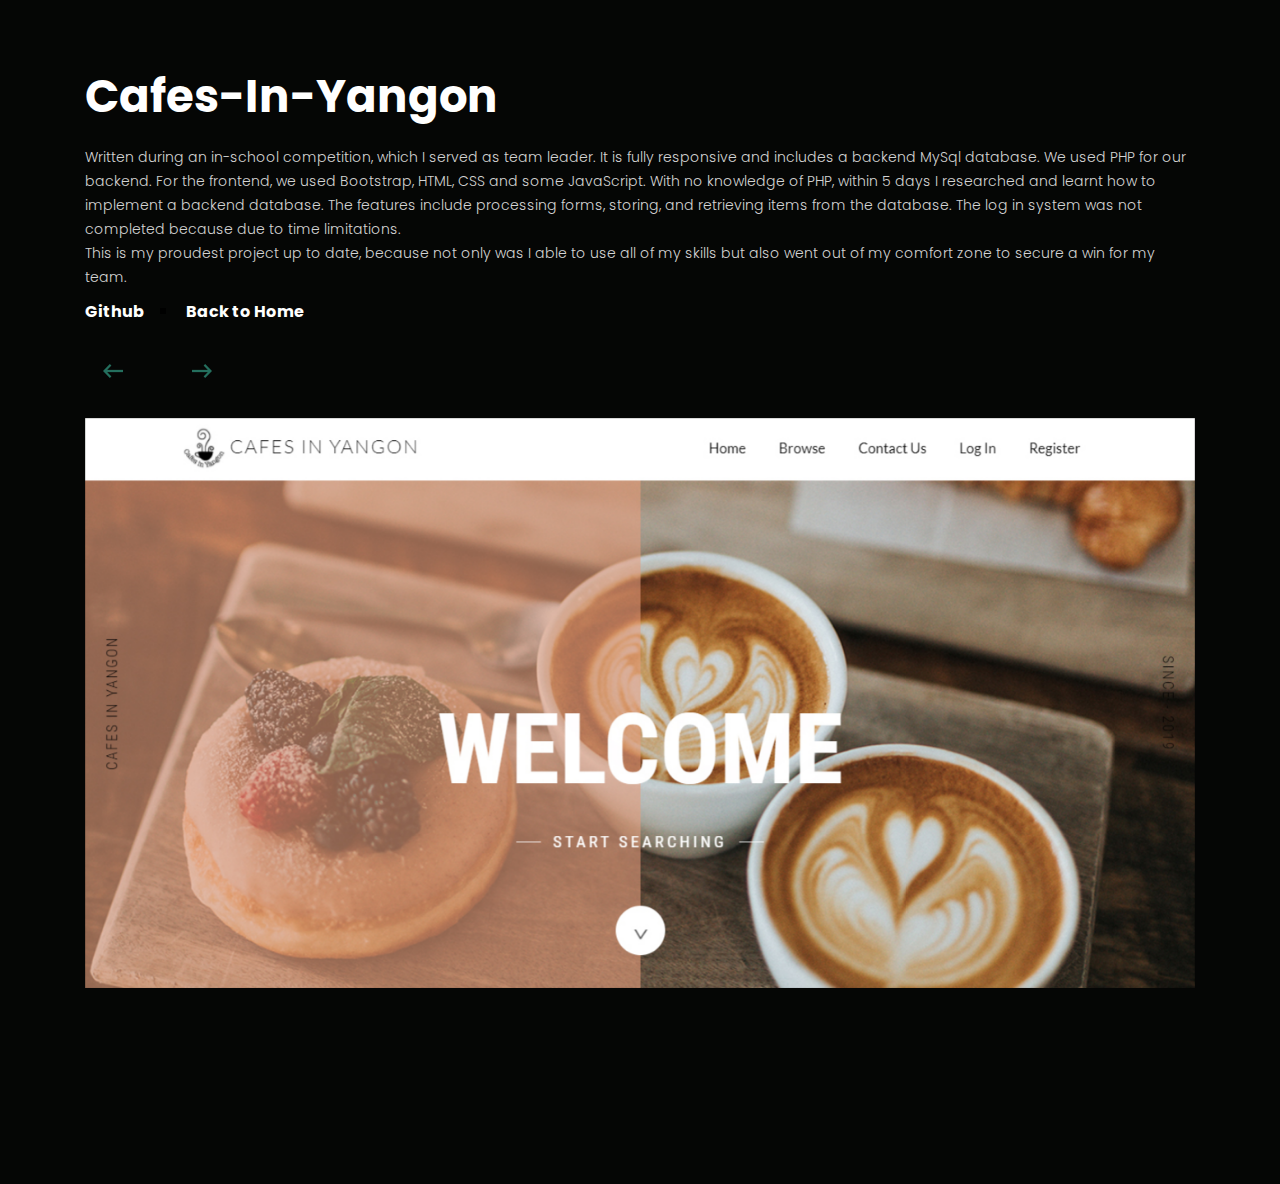
==== commit a478f69c: "loading gif and content" ====
--- a/cafe_project.html
+++ b/cafe_project.html
@@ -22,65 +22,22 @@
 <body class="individual_project">
     <div class="hiro-loader"></div>
    
-    <div class="hiro-nav-popup-modal">
-        <div class="hiro-nav-popup-modal-content">
-            <div class="container">
-                <div class="row">
-                    <div class="col-md-6 menu-wrapper">
-                        <ul class="nav hiro-main-nav">
-                            <li class="nav-item">
-                                <a href="index.html" class="nav-link">Home</a>
-                            </li>
-                            <li class="nav-item">
-                                <a href="#about" class="nav-link">About Me</a>
-                            </li>
-                            <li class="nav-item">
-                                <a href="#tech_stack" class="nav-link">Tech Stack</a>
-                            </li>
-                            <li class="nav-item">
-                                <a href="#contact" class="nav-link">Contact</a>
-                            </li>
-                            <li class="nav-item">
-                                <a href="resume" class="nav-link">Resume</a>
-                            </li>
-                        </ul>
-                    </div>
-                    <div class="col-md-6 blog-posts text-white ">
-                        <h5 class="popup-blog-headng">Projects</h5>
-                        <div class="media mb-4">
-                            <img src="assets/images/Blog_small2.jpg" alt="blog" width="86px" class="img-fluid mr-4">
-                            <div class="media-body align-self-end">
-                                <h5 class="popup-blog-post-title">Ambitious <br> designs</h5>
-                            </div>
-                        </div>
-                        <div class="media mb-4">
-                            <img src="assets/images/Blog_small1.jpg" alt="blog" width="86px" class="img-fluid mr-4">
-                            <div class="media-body align-self-end">
-                                <h5 class="popup-blog-post-title">The Collection <br> Cover Archive</h5>
-                            </div>
-                        </div>
-
-                        <p><a href="#projects" class="text-white link-hover-fx text-decoration-none"
-                                id="nav-right-btn">View more</a></p>
-                    </div>
-                </div>
-            </div>
-        </div>
-    </div>
+    
     <section class="team-section hiro-section">
         <div class="container">
             <div class="row">
                 <div class="col-md-12 wow fadeInUp">
                     <h2 class="section-title">Cafes-In-Yangon</h2>
                     <p class="section-text-light">Written during an in-school competition, which I served as team leader. It is fully responsive
-                    and includes a backend MYSql database. We used PHP for our backend. For the frontend, we used
+                    and includes a backend MySql database. We used PHP for our backend. For the frontend, we used
                     Bootstrap, HTML, CSS and some JavaScript. With no knowledge of PHP, within 5 days
-                    I researched and learnt how to implement it. The features include processing forms,
+                    I researched and learnt how to implement a backend database. The features include processing forms,
                     storing, and retrieving items from the database. The log in system was not completed because due to
                     time limitations.
                     <br>
-                    This is my proudest project up to date, because I went out of my comfortzone and was able to use all of
-                    my tools.
+                    This is my proudest project up to date, because not only was I able to use all of my skills but also went out of my comfort zone to
+                    secure a win for my team. 
+
                     </p>
                     <div class="hiro-header-carousel">
                     <ul class="carousel-item-social-links nav" data-animation="animated fadeInRight">
--- a/assets/css/style.css
+++ b/assets/css/style.css
@@ -12094,4 +12094,14 @@
 .individual_project .carousel-item {
   padding: 0px;
 }
+
+.media-link:hover {
+  text-decoration: none;
+}
+
+.bottom-contact {
+  cursor: pointer;
+  display: inline-block;
+  color: black;
+}
 /*# sourceMappingURL=style.css.map */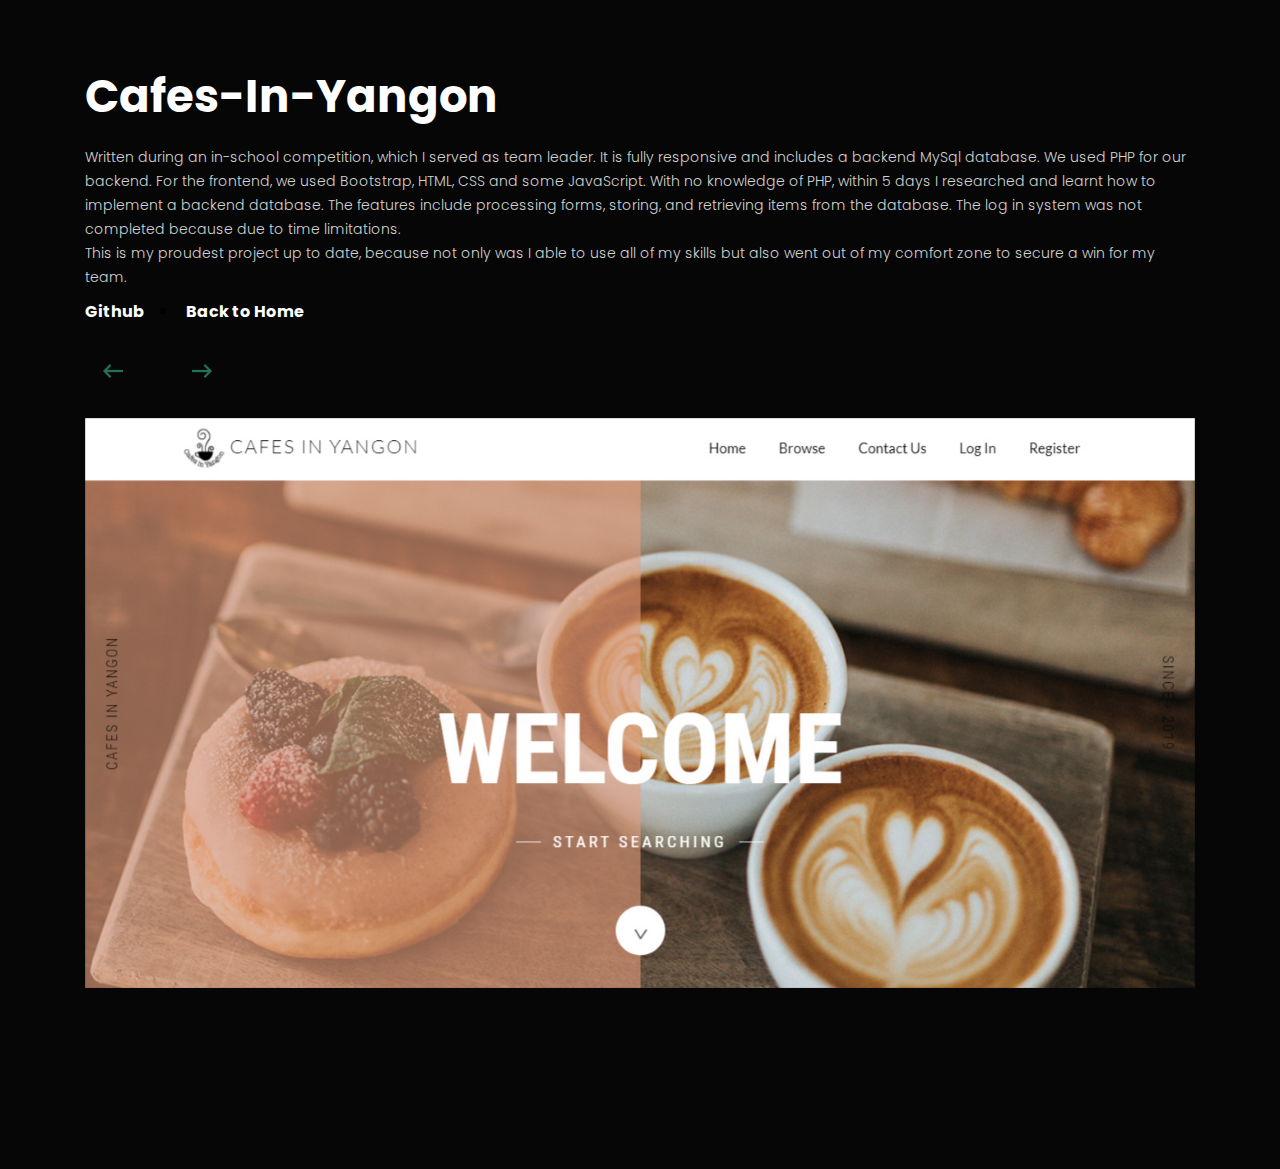
==== commit efe2f24d: "more content changes (already reviewed)" ====
--- a/cafe_project.html
+++ b/cafe_project.html
@@ -119,14 +119,14 @@
         </div>
     </section>
     
-    <footer class="hiro-footer wow fadeInUp dark-footer">
+    <footer class="hiro-footer wow fadeInUp">
         <div class="container d-flex flex-wrap justify-content-lg-between align-items-center">
-            <p class="mb-0 footer-text">© <a href="https://www.bootstrapdash.com" target="_blank"
-                    rel="noopener noreferrer" class="text-reset">BootstrapDash</a> 2020. All rights reserved.</p>
+            <p class="mb-0 footer-text">© <a href="" target="_blank" rel="noopener noreferrer"
+                    class="text-reset">HarryThu</a> 2020. All rights reserved.</p>
             <nav class="footer-nav nav">
-                <a href="#!" class="nav-link">Terms and Conditions</a>
-                <a href="#!" class="nav-link">Privacy Policy</a>
-                <a href="#!" class="nav-link">Cookie Policy</a>
+                <!--<a href="#!" class="nav-link">Terms and Conditions</a>
+                    <a href="#!" class="nav-link">Privacy Policy</a>
+                    <a href="#!" class="nav-link">Cookie Policy</a>-->
             </nav>
         </div>
     </footer>
